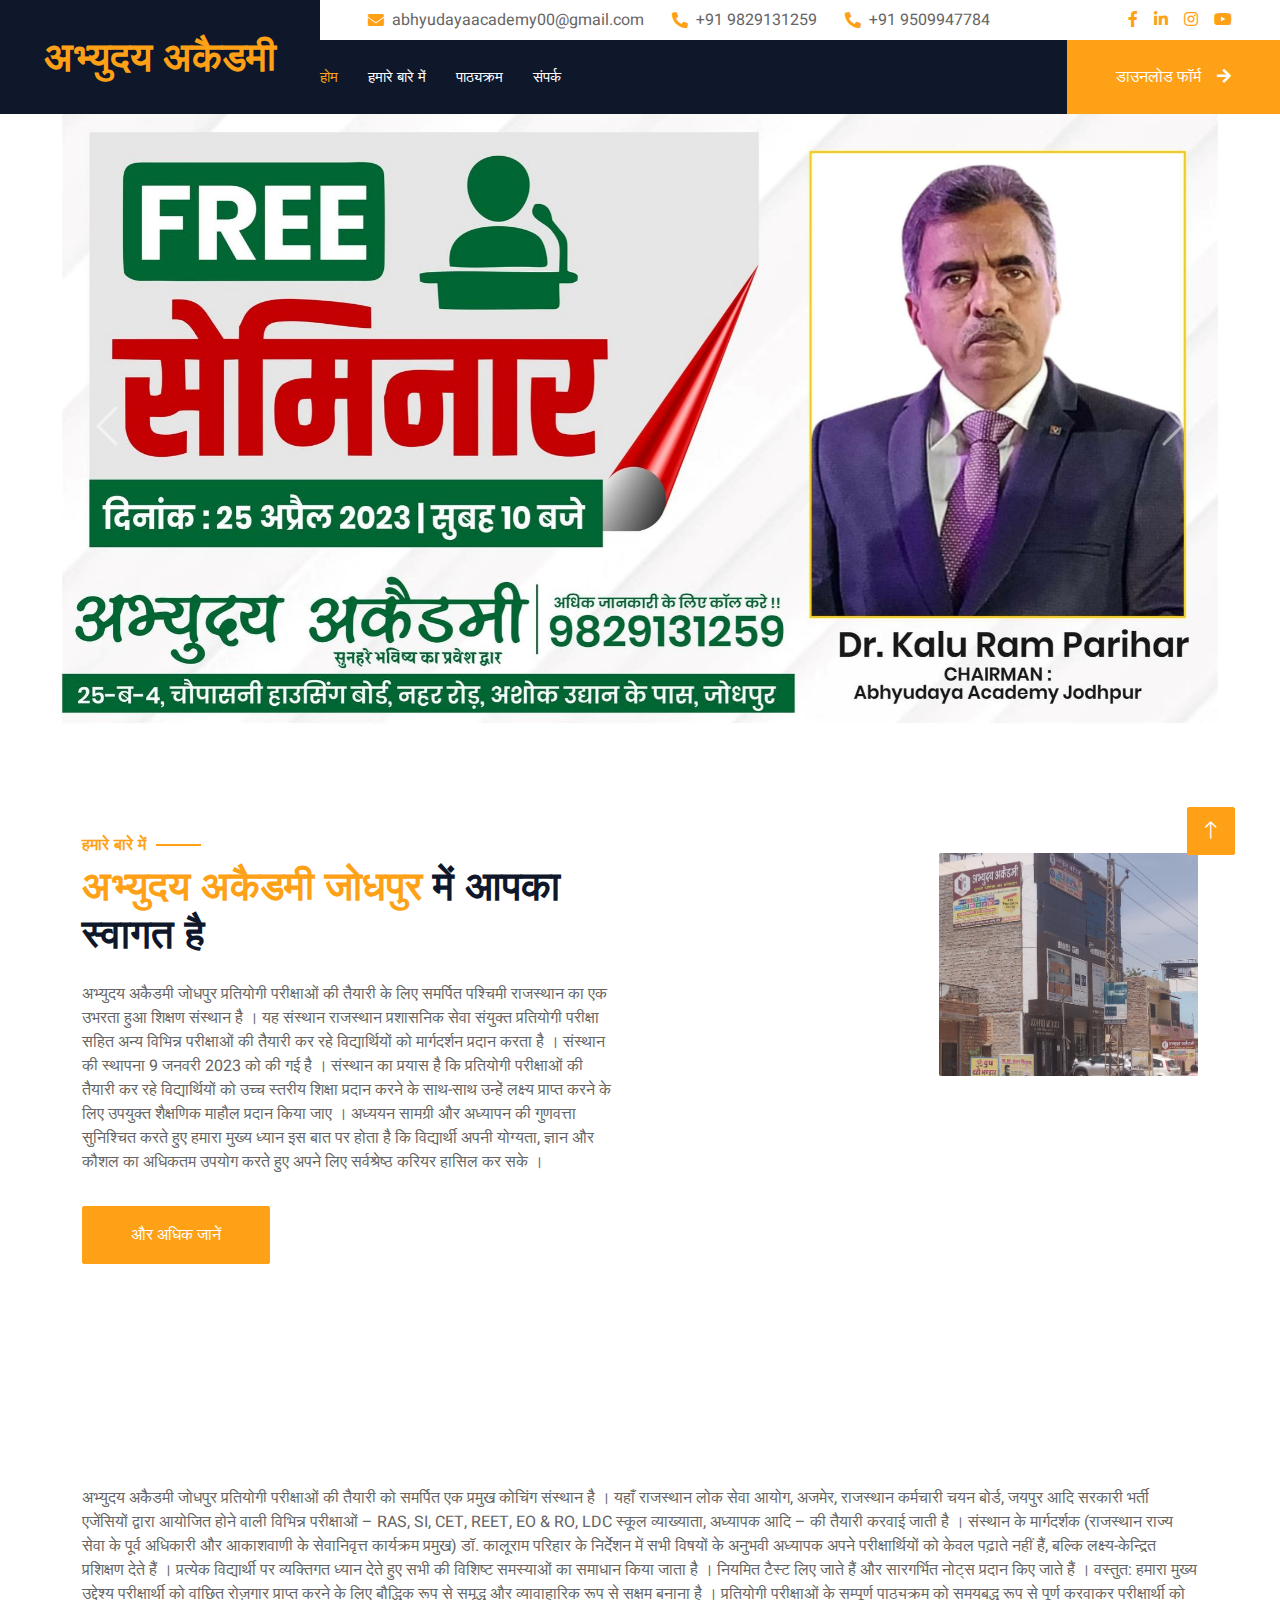
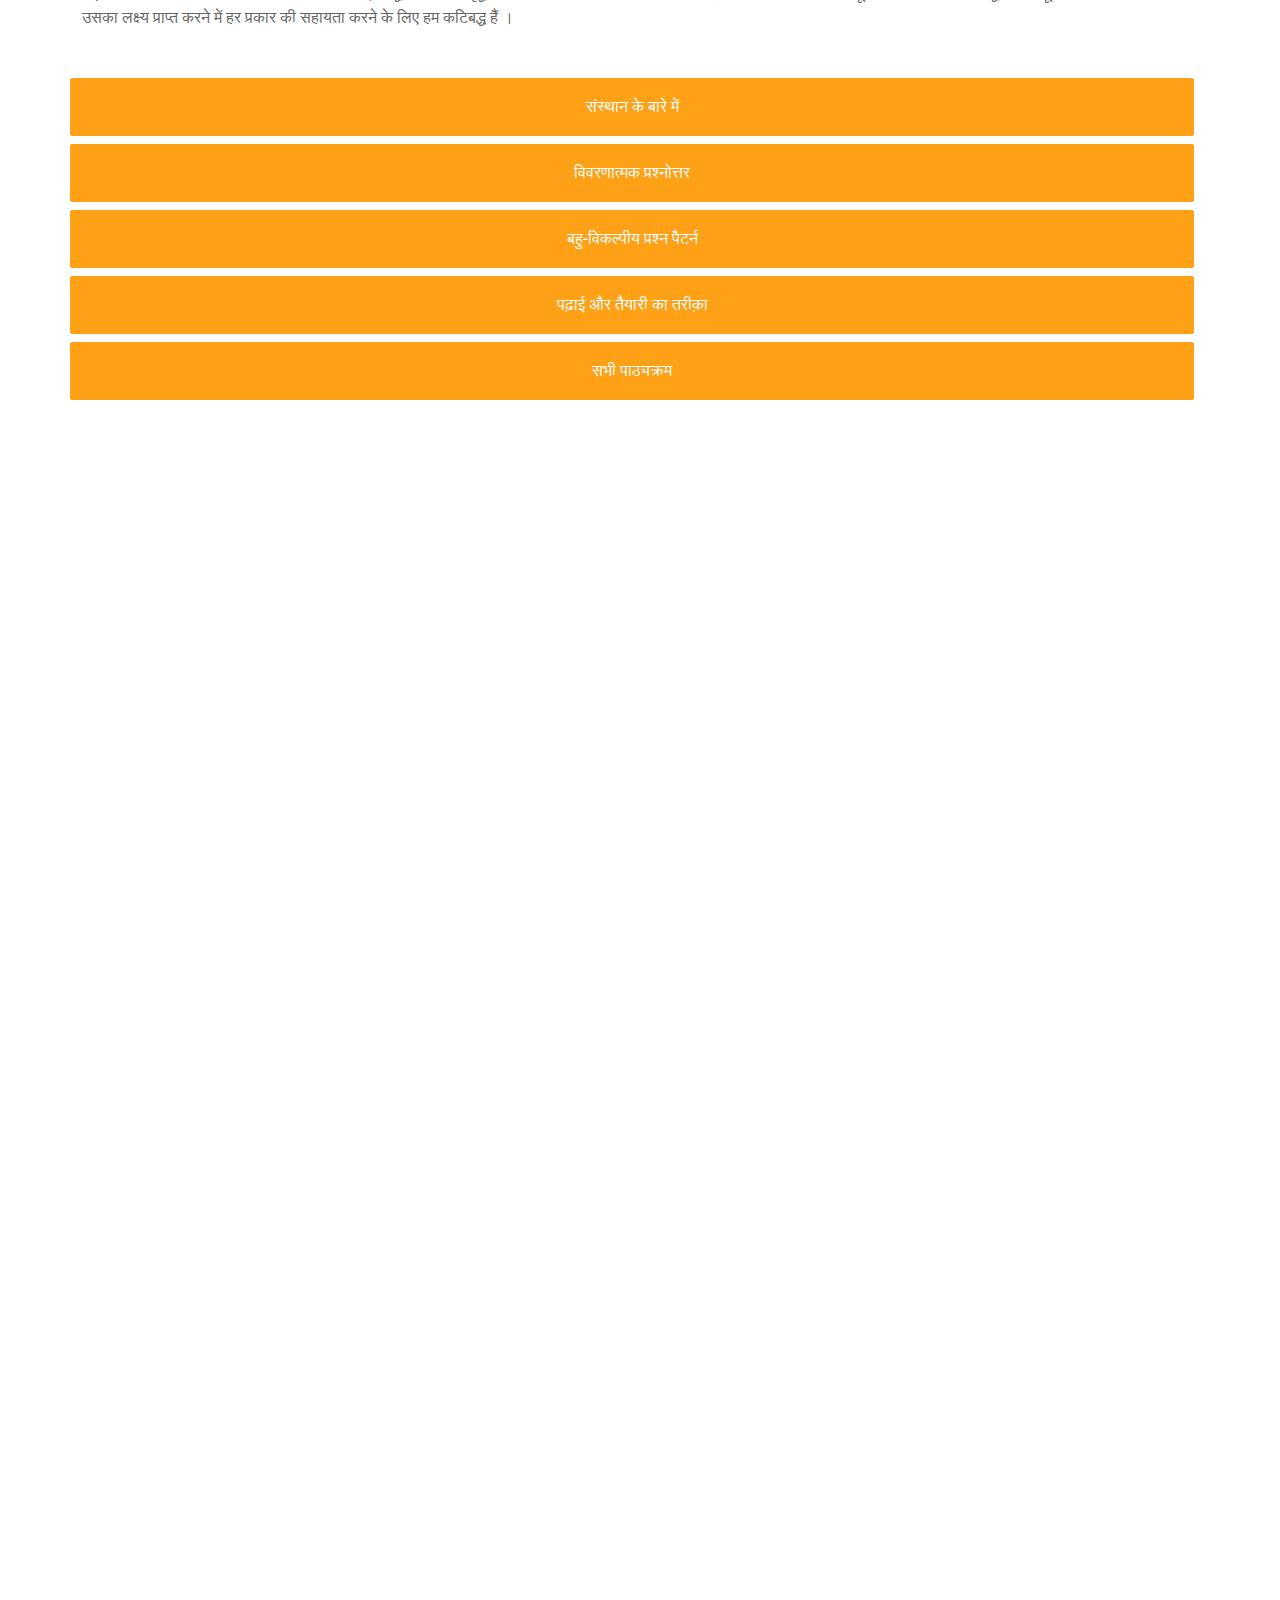
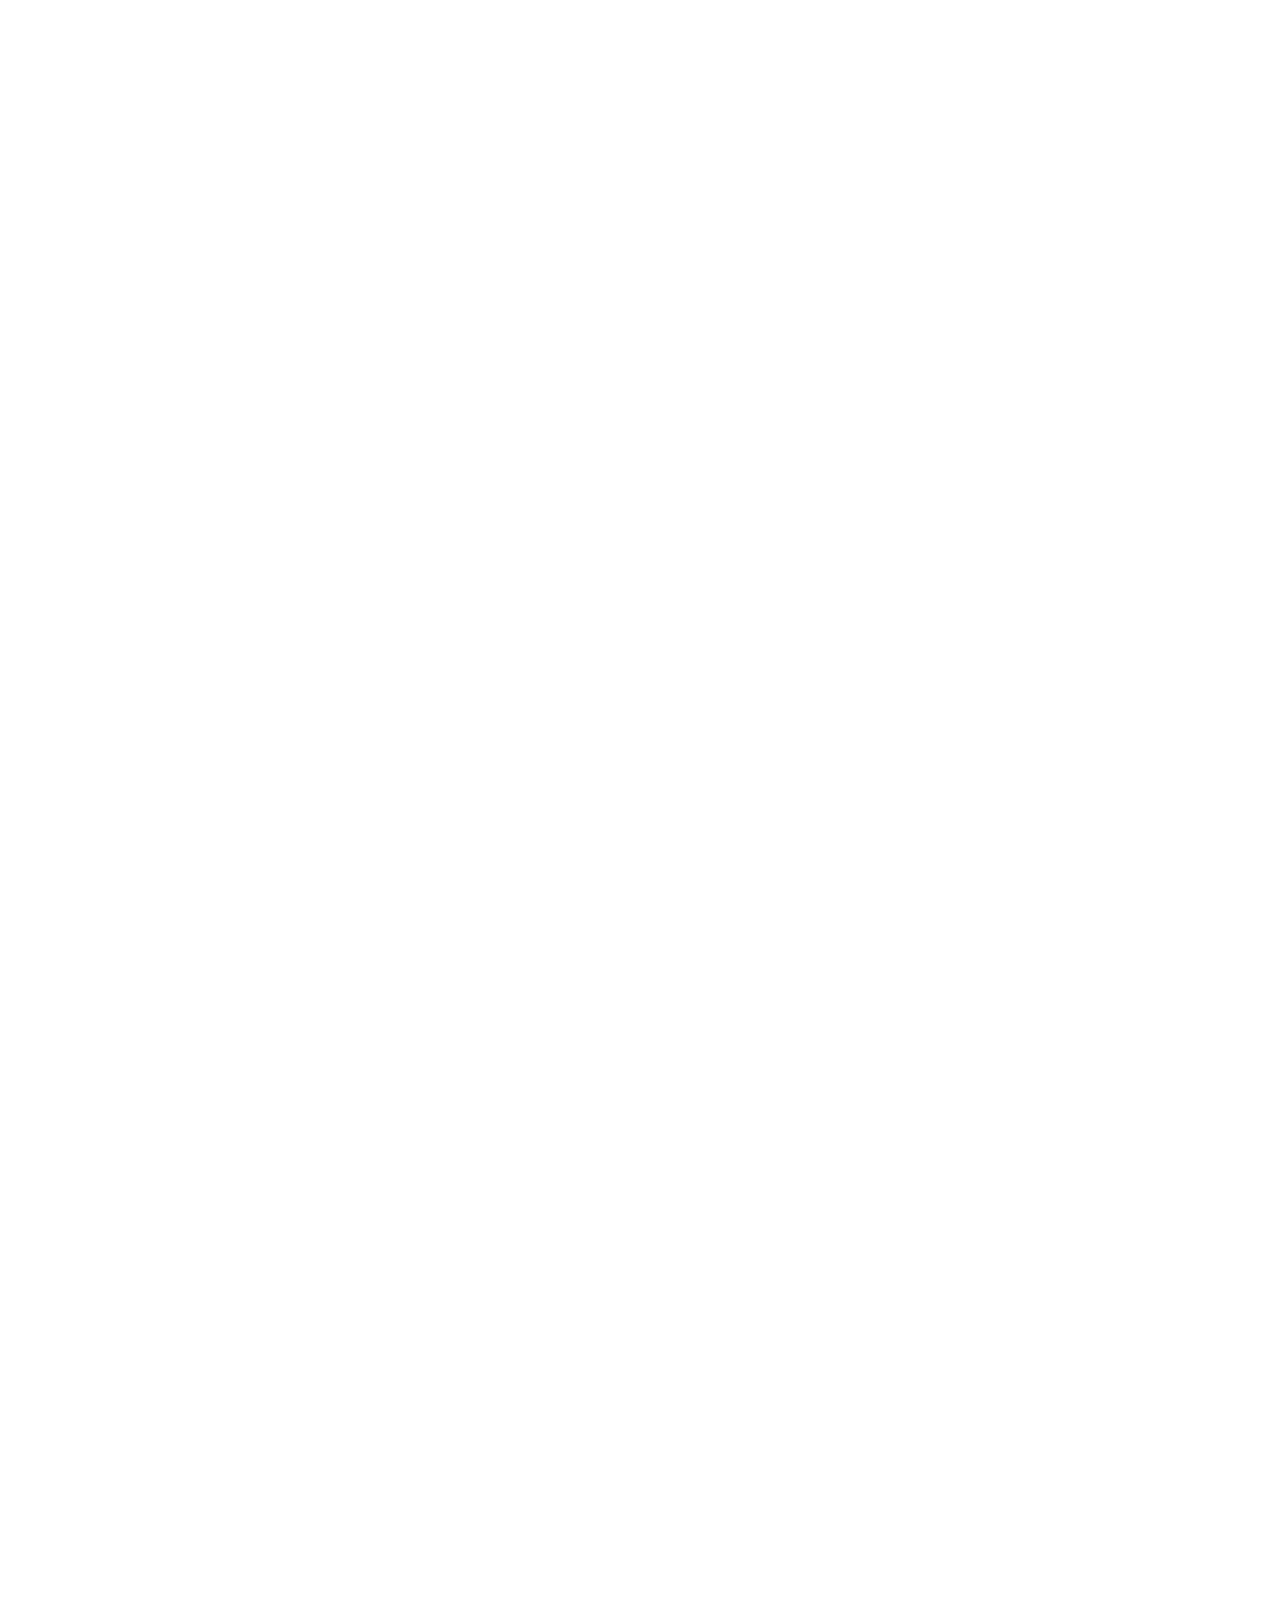
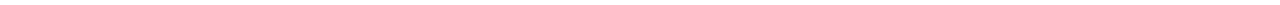
==== index.html @ 2201e3f6 "added carousel items" ====
<!DOCTYPE html>
<!-- 

.               @             @@@@@@@@@@.       @@@@        @@@@             @           @@@@       @@@@         x
.              @@@            @@@@@@@@@@@@.     @@@@        @@@@            @@@           @@@@     @@@@          x
.             @@@@@           @@@@    *@@@@     @@@@        @@@@           @@@@@           @@@@   @@@@           x
.            @@@@@@@          @@@@    .@@@      @@@@        @@@@          @@@@@@@           @@@@ @@@@            x
.           @@@@ @@@@         @@@@@@@@@@*       @@@@@@@@@@@@@@@@         @@@@ @@@@           @@@@@@@             x
.          @@@@   @@@@        @@@@@@@@@@.       @@@@@@@@@@@@@@@@        @@@@   @@@@           @@@@@              x
.         @@@@@@@@@@@@@       @@@@    *@@@.     @@@@        @@@@       @@@@@@@@@@@@@          @@@@               x
.        @@@@@@@@@@@@@@@      @@@@    .@@@@     @@@@        @@@@      @@@@@@@@@@@@@@@         @@@@               x
.       @@@@         @@@@     @@@@@@@@@@@@      @@@@        @@@@     @@@@         @@@@        @@@@               x
.      @@@@           @@@@    @@@@@@@@@@*       @@@@        @@@@    @@@@           @@@@       @@@@               x
.
.      Made by abhay bhatia 
.      -> www.abhaybhatia.me
 -->


<html lang="hi">

<head>
    <meta charset="utf-8">
    <title>Abhyudaya Academy</title>
    <meta content="width=device-width, initial-scale=1.0" name="viewport">
    <meta content="" name="keywords">
    <meta content="" name="description">

    <!-- Favicon -->
    <link href="img/icon.jpeg" rel="icon">

    <!-- Google Web Fonts -->
    <link rel="preconnect" href="https://fonts.googleapis.com">
    <link rel="preconnect" href="https://fonts.gstatic.com" crossorigin>
    <link href="https://fonts.googleapis.com/css2?family=Heebo:wght@400;500;600;700&family=Montserrat:wght@400;500;600;700&display=swap" rel="stylesheet">  

    <!-- Icon Font Stylesheet -->
    <link href="https://cdnjs.cloudflare.com/ajax/libs/font-awesome/5.10.0/css/all.min.css" rel="stylesheet">
    <link href="https://cdn.jsdelivr.net/npm/bootstrap-icons@1.4.1/font/bootstrap-icons.css" rel="stylesheet">

    <!-- Libraries Stylesheet -->
    <link href="lib/animate/animate.min.css" rel="stylesheet">
    <link href="lib/owlcarousel/assets/owl.carousel.min.css" rel="stylesheet">
    <link href="lib/tempusdominus/css/tempusdominus-bootstrap-4.min.css" rel="stylesheet" />

    <!-- Customized Bootstrap Stylesheet -->
    <link href="css/bootstrap.min.css" rel="stylesheet">

    <!-- Template Stylesheet -->
    <link href="css/style.css" rel="stylesheet">
    <style>
        .carousel-caption{
        width:100%;
        height:100%;
        left:0;
        right:0;
        bottom:0;
        background-color:rgba(0,0,0,0.2);
        }
    </style>

</head>

<body>
    <div class="container-xxl bg-white p-0">
        <!-- Spinner Start -->
        <div id="spinner" class="show bg-white position-fixed translate-middle w-100 vh-100 top-50 start-50 d-flex align-items-center justify-content-center">
            <div class="spinner-border text-primary" style="width: 3rem; height: 3rem;" role="status">
                <span class="sr-only">Loading...</span>
            </div>
        </div>
        <!-- Spinner End -->

        <!-- Header Start -->
        <div class="container-fluid bg-dark px-0">
            <div class="row gx-0">
                <div class="col-lg-3 bg-dark d-none d-lg-block">
                    <a href="index.html" class="navbar-brand w-100 h-100 m-0 p-0 d-flex align-items-center justify-content-center">
                        <h1 class="m-0 text-primary text-uppercase">अभ्युदय अकैडमी</h1>
                    </a>
                </div>
                <div class="col-lg-9">
                    <div class="row gx-0 bg-white d-none d-lg-flex">
                        <div class="col-lg-9 px-5 text-start">
                            <div class="h-100 d-inline-flex align-items-center py-2 me-4">
                                <i class="fa fa-envelope text-primary me-2"></i>
                                <p class="mb-0">abhyudayaacademy00@gmail.com</p>
                            </div>
                            <div class="h-100 d-inline-flex align-items-center py-2 me-4"">
                                <i class="fa fa-phone-alt text-primary me-2"></i>
                                <p class="mb-0">+91 9829131259</p>
                            </div>
                            <div class="h-100 d-inline-flex align-items-center py-2">
                                <i class="fa fa-phone-alt text-primary me-2"></i>
                                <p class="mb-0">+91 9509947784</p>
                            </div>
                        </div>
                        <div class="col-lg-3 px-5 text-end ">
                            <div class="d-inline-flex align-items-center py-2">
                                <a class="me-3" target="_blank" href="https://www.facebook.com/abhyudayaacademyjodhpur/"><i class="fab fa-facebook-f"></i></a>
                                <a class="me-3" target="_blank" href=""><i class="fab fa-linkedin-in"></i></a>
                                <a class="me-3" target="_blank" href="https://instagram.com/abhyudayaacademyjodhpur?igshid=YmMyMTA2M2Y="><i class="fab fa-instagram"></i></a>
                                <a class="" target="_blank" href="https://www.youtube.com/@AbhyudayaAcademyJodhpur/"><i class="fab fa-youtube"></i></a>
                            </div>
                        </div>
                    </div>
                    <nav class="navbar navbar-expand-lg bg-dark navbar-dark p-3 p-lg-0">
                        <a href="index.html" class="navbar-brand d-block d-lg-none">
                            <h1 class="m-0 text-primary text-uppercase">अभ्युदय अकैडमी</h1>
                        </a>
                        <button type="button" class="navbar-toggler" data-bs-toggle="collapse" data-bs-target="#navbarCollapse">
                            <span class="navbar-toggler-icon"></span>
                        </button>
                        <div class="collapse navbar-collapse justify-content-between" id="navbarCollapse">
                            <div class="navbar-nav mr-auto py-0">
                                <a href="index.html" class="nav-item nav-link active">होम</a>
                                <a href="about.html" class="nav-item nav-link">हमारे बारे में</a>
                                <a href="cource.html" class="nav-item nav-link">पाठ्यक्रम</a>
                                <a href="contact.html" class="nav-item nav-link">संपर्क</a>
                                <!-- <div class="nav-item dropdown">
                                    <a href="#cources" class="nav-link dropdown-toggle" data-bs-toggle="dropdown">बैच</a>
                                    <div class="dropdown-menu rounded-0 m-0">
                                        <a href="booking.html" class="dropdown-item">Booking</a>
                                        <a href="team.html" class="dropdown-item">अध्यापक</a>
                                        <a href="testimonial.html" class="dropdown-item">Testimonial</a>
                                    </div>
                                </div> -->
                            </div>
                            <a target="_blank" href="content/Abhyudaya Academy Admission Form and Rules.pdf" class="btn btn-primary rounded-0 py-4 px-md-5 d-none d-lg-block">डाउनलोड फॉर्म<i class="fa fa-arrow-right ms-3"></i></a>
                        </div>
                    </nav>
                </div>
            </div>
        </div>
        <!-- Header End -->


        <!-- Carousel Start -->
        <div class="container-fluid p-lg-5 pt-lg-0 0 p-0 ">
            <div id="header-carousel" class="carousel slide " data-bs-ride="carousel">
                <div class="carousel-inner">
                    <div class="carousel-item active">
                        <img class="w-100   d-block d-sm-none" src="img/seminar-34-black.jpg" alt="Image">
                        <img class="w-100   d-none d-sm-block" src="img/seminar_crop2.jpeg" alt="Image">
                        
                    </div>
                    <div class="carousel-item">
                        <img class="w-100   d-block d-sm-none" src="img/poster-34-black.jpg" alt="Image">
                        <img class="w-100   d-none d-sm-block" src="img/brochure.jpeg" alt="Image">
                        <div class="carousel-caption d-flex flex-column align-items-center justify-content-end ">
                            <div class="p-3 d-block d-sm-none" style="max-width: 900px;">
                                <a href="/about.html" class="btn btn-light py-md-2 px-md-3 animated slideInRight">हमारे बारे में</a>
                                <a href="/cource.html" class="btn btn-primary py-md-2 px-md-3 me-3 animated slideInLeft">हमारे पाठ्यक्रम देखें</a>
                            </div>
                        </div>
                    </div>
                    <div class="carousel-item ">
                        <img class="w-100" src="img/picture/DSC_0257.JPG" alt="Image">
                        <div class="carousel-caption d-flex flex-column align-items-center justify-content-end ">
                            <div class="p-3" style="max-width: 900px;">
                                <h6 class="section-title text-white text-uppercase mb-3 animated slideInDown">राजभाषा विभाग, गृह मंत्रालय, भारत सरकार</h6>
                                <h5 class=" text-white mb-4 animated slideInDown">इन्दिरा गांधी राजभाषा पुरस्कार – 2007- 08</h5>
                                <h6 class=" text-white mb-4 animated slideInDown ">
                                    डॉ. कालू राम परिहार माननीय राष्ट्रपति श्रीमती प्रतिभा पाटिल से हिंदी में मूल लेखन के लिए इंदिरा गांधी राष्ट्रीय पुरस्कार प्राप्त करते हुए । 14 सितंबर 2009, योजना भवन, नई दिल्ली</h6>
                                <a href="/about.html" class="btn btn-light py-md-2 px-md-3 animated slideInRight">हमारे बारे में</a>
                                <a href="/cource.html" class="btn btn-primary py-md-2 px-md-3 me-3 animated slideInLeft">हमारे पाठ्यक्रम देखें</a>
                            </div>
                        </div>
                    </div>
                    <div class="carousel-item">
                        <img class="w-100" src="img/picture/DSC_0167.JPG" alt="Image">
                        <div class="carousel-caption d-flex flex-column align-items-center justify-content-end ">
                            <div class="p-3" style="max-width: 700px;">
                                <h6 class="section-title text-white text-uppercase mb-3 animated slideInDown">राजभाषा विभाग, गृह मंत्रालय, भारत सरकार</h6>
                                <h5 class=" text-white mb-4 animated slideInDown">इन्दिरा गांधी राजभाषा पुरस्कार – 2010-11</h5>
                                <h6 class=" text-white mb-4 animated slideInDown ">डॉ. कालू राम परिहार माननीय राष्ट्रपति श्री प्रणब मुखर्जी से हिंदी में मूल लेखन के लिए इंदिरा गांधी राष्ट्रीय पुरस्कार प्राप्त करते हुए । 14 सितंबर 2012, योजना भवन, नई दिल्ली</h6>
                                <a href="/about.html" class="btn btn-light py-md-2 px-md-3 animated slideInRight">हमारे बारे में</a>
                                <a href="/cource.html" class="btn btn-primary py-md-2 px-md-3 me-3 animated slideInLeft">हमारे पाठ्यक्रम देखें</a>
                            </div>
                        </div>
                    </div>
                    <div class="carousel-item">
                        <img class="w-100" src="img/picture/DSCN1143.JPG" alt="Image">
                        <div class="carousel-caption d-flex flex-column align-items-center justify-content-end ">
                            <div class="p-3" style="max-width: 700px;">
                                <h6 class="section-title text-white text-uppercase mb-3 animated slideInDown">सूचना एवं प्रसारण मंत्रालय, भारत सरकार</h6>
                                <h5 class=" text-white mb-4 animated slideInDown">भारतेन्दु हरिश्चंद्र पुरस्कार – 2008</h5>
                                <h6 class=" text-white mb-4 animated slideInDown">डॉ कालू राम परिहार माननीय सूचना और प्रसारण मंत्री श्रीमती अंबिका सोनी से हिंदी में मूल लेखन (मीडिया) के लिए भारतेंदु हरिश्चंद्र पुरस्कार प्राप्त करते हुए । 29 मार्च 2010, शास्त्री भवन, नई दिल्ली </h6>
                                <a href="/about.html" class="btn btn-light py-md-2 px-md-3 animated slideInRight">हमारे बारे में</a>
                                <a href="/cource.html" class="btn btn-primary py-md-2 px-md-3 me-3 animated slideInLeft">हमारे पाठ्यक्रम देखें</a>
                            </div>
                        </div>
                    </div>

                </div>
                <button class="carousel-control-prev" type="button" data-bs-target="#header-carousel"
                    data-bs-slide="prev">
                    <span class="carousel-control-prev-icon" aria-hidden="true"></span>
                    <span class="visually-hidden">Previous</span>
                </button>
                <button class="carousel-control-next" type="button" data-bs-target="#header-carousel"
                    data-bs-slide="next">
                    <span class="carousel-control-next-icon" aria-hidden="true"></span>
                    <span class="visually-hidden">Next</span>
                </button>
            </div>
        </div>
        <!-- Carousel End -->


        <!-- Booking Start -->
        <!-- <div class="container-fluid booking pb-5 wow fadeIn" data-wow-delay="0.1s">
            <div class="container">
                <div class="bg-white shadow" style="padding: 35px;">
                    <div class="row g-2">
                        <div class="col-md-10">
                            <div class="row g-2">
                                <div class="col-md-3">
                                    <div class="date" id="date1" data-target-input="nearest">
                                        <input type="text" class="form-control datetimepicker-input"
                                            placeholder="Check in" data-target="#date1" data-toggle="datetimepicker" />
                                    </div>
                                </div>
                                <div class="col-md-3">
                                    <div class="date" id="date2" data-target-input="nearest">
                                        <input type="text" class="form-control datetimepicker-input" placeholder="Check out" data-target="#date2" data-toggle="datetimepicker"/>
                                    </div>
                                </div>
                                <div class="col-md-3">
                                    <select class="form-select">
                                        <option selected>Adult</option>
                                        <option value="1">Adult 1</option>
                                        <option value="2">Adult 2</option>
                                        <option value="3">Adult 3</option>
                                    </select>
                                </div>
                                <div class="col-md-3">
                                    <select class="form-select">
                                        <option selected>Child</option>
                                        <option value="1">Child 1</option>
                                        <option value="2">Child 2</option>
                                        <option value="3">Child 3</option>
                                    </select>
                                </div>
                            </div>
                        </div>
                        <div class="col-md-2">
                            <button class="btn btn-primary w-100">Submit</button>
                        </div>
                    </div>
                </div>
            </div>
        </div> -->
        <!-- Booking End -->


        <!-- About Start -->
        <div class="container-xxl py-5" id="about">
            <div class="container">
                <div class="row g-5 align-items-center">
                    <div class="col-lg-6">
                        <h6 class="section-title text-start text-primary text-uppercase">हमारे बारे में</h6>
                        <h1 class="mb-4"><span class="text-primary text-uppercase">अभ्युदय अकैडमी जोधपुर </span> में आपका स्वागत है</h1>
                        <p class="mb-4">अभ्युदय अकैडमी जोधपुर प्रतियोगी परीक्षाओं की तैयारी के लिए समर्पित पश्चिमी राजस्थान का एक उभरता हुआ शिक्षण संस्थान है । 
                            यह संस्थान राजस्थान प्रशासनिक सेवा संयुक्त प्रतियोगी परीक्षा सहित अन्य विभिन्न परीक्षाओं की तैयारी कर रहे विद्यार्थियों को मार्गदर्शन प्रदान करता है । 
                            संस्थान की स्थापना 9 जनवरी 2023 को की गई है । 
                            संस्थान का प्रयास है कि प्रतियोगी परीक्षाओं की तैयारी कर रहे विद्यार्थियों  को उच्च स्तरीय शिक्षा प्रदान करने के साथ-साथ उन्हें लक्ष्य प्राप्त करने के लिए उपयुक्त शैक्षणिक माहौल प्रदान किया जाए ।  
                            अध्ययन सामग्री और अध्यापन की गुणवत्ता सुनिश्चित करते हुए हमारा मुख्य ध्यान इस बात पर होता है कि विद्यार्थी अपनी योग्यता, 
                            ज्ञान और कौशल का अधिकतम उपयोग करते हुए अपने लिए सर्वश्रेष्ठ करियर हासिल कर सके । </p>

                        <!-- <div class="row g-3 pb-4">
                            <div class="col-sm-4 wow fadeIn" data-wow-delay="0.1s">
                                <div class="border rounded p-1">
                                    <div class="border rounded text-center p-4">
                                        <i class="fa fa-hotel fa-2x text-primary mb-2"></i>
                                        <h2 class="mb-1" data-toggle="counter-up">4</h2>
                                        <p class="mb-0">शाखाएं</p>
                                    </div>
                                </div>
                            </div>
                            <div class="col-sm-4 wow fadeIn" data-wow-delay="0.3s">
                                <div class="border rounded p-1">
                                    <div class="border rounded text-center p-4">
                                        <i class="fa fa-users-cog fa-2x text-primary mb-2"></i>
                                        <h2 class="mb-1" data-toggle="counter-up">10</h2>
                                        <p class="mb-0">कर्मचारी</p>
                                    </div>
                                </div>
                            </div>
                            <div class="col-sm-4 wow fadeIn" data-wow-delay="0.5s">
                                <div class="border rounded p-1">
                                    <div class="border rounded text-center p-4">
                                        <i class="fa fa-users fa-2x text-primary mb-2"></i>
                                        <h2 class="mb-1" data-toggle="counter-up">500</h2>
                                        <p class="mb-0">छात्र</p>
                                    </div>
                                </div>
                            </div>
                        </div> -->


                        <a class="btn btn-primary py-3 px-5 mt-2" href="/about.html">और अधिक जानें</a>
                    </div>
                    <div class="col-lg-6">
                        <div class="row g-3">
                            <div class="col-6 text-end">
                                <a href="/award.html"><img class="img-fluid rounded w-100 wow zoomIn" data-wow-delay="0.1s" src="img/award-2.jpg" style="margin-top: 25%;"></a>
                            </div>
                            <div class="col-6 text-start">
                                <a href="/award.html"><img class="img-fluid rounded h-100 wow zoomIn" data-wow-delay="0.3s" src="img/outside2.jpg"></a>
                            </div>
                            <div class="col-6 text-end">
                                <a href="/award.html"><img class="img-fluid rounded  wow zoomIn" data-wow-delay="0.5s" src="img/award-1.jpg"></a>
                            </div>
                            <div class="col-6 text-start">
                                <a href="/award.html"> <img class="img-fluid rounded w-80 wow zoomIn" data-wow-delay="0.7s" src="img/outside3.jpg"></a>
                            </div>
                        </div>
                    </div>
                </div>
            </div>
        </div>
        <!-- About End -->


        <!-- cources Start -->
        <div class="container-xxl py-5" id="cources">
            <div class="container">
                <div class="text-center wow fadeInUp" data-wow-delay="0.1s">
                    <h6 class="section-title text-center text-primary text-uppercase">पाठ्यक्रम </h6>
                    <h1 class="mb-5">हमारे <span class="text-primary text-uppercase"> पाठ्यक्रम </span> देखें</h1>
                </div>

                <div class="row g-4  mb-4" >

                        <p class="mb-4 text-justify">अभ्युदय अकैडमी जोधपुर प्रतियोगी परीक्षाओं की तैयारी को समर्पित एक प्रमुख कोचिंग संस्थान है । यहाँ राजस्थान लोक सेवा आयोग, अजमेर, राजस्थान कर्मचारी चयन बोर्ड, जयपुर आदि सरकारी भर्ती एजेंसियों द्वारा आयोजित होने वाली विभिन्न  परीक्षाओं – RAS, SI, CET, REET, EO & RO, LDC स्कूल व्याख्याता, अध्यापक आदि – की तैयारी करवाई जाती है । संस्थान के मार्गदर्शक (राजस्थान राज्य सेवा के पूर्व अधिकारी और आकाशवाणी के सेवानिवृत्त कार्यक्रम प्रमुख) डॉ. कालूराम परिहार के निर्देशन में सभी विषयों के अनुभवी अध्यापक अपने परीक्षार्थियों को केवल पढ़ाते नहीं हैं, बल्कि लक्ष्य-केन्द्रित प्रशिक्षण देते हैं । प्रत्येक विद्यार्थी पर व्यक्तिगत ध्यान देते हुए सभी की विशिष्ट समस्याओं का समाधान किया जाता है । नियमित टैस्ट लिए जाते हैं और सारगर्भित नोट्स प्रदान किए जाते हैं । 
                            वस्तुत: हमारा मुख्य उद्देश्य परीक्षार्थी को वांछित रोज़गार प्राप्त करने के लिए बौद्धिक रूप से समृद्ध और व्यावाहारिक रूप से सक्षम बनाना है । प्रतियोगी परीक्षाओं के सम्पूर्ण पाठ्यक्रम को समयबद्ध रूप से पूर्ण करवाकर परीक्षार्थी को उसका लक्ष्य प्राप्त करने में हर प्रकार की सहायता करने के लिए हम कटिबद्ध हैं ।  
                        </p>
                        <div class="row g-3">
                            <a class="btn btn-primary py-3 px-5 mt-2" href="/cource.html#about">संस्थान के बारे में</a>
                            <a class="btn btn-primary py-3 px-5 mt-2" href="/cource.html#qa">विवरणात्मक प्रश्नोत्तर </a>
                            <a class="btn btn-primary py-3 px-5 mt-2" href="/cource.html#mcq-pattern">बहु-विकल्पीय प्रश्न पैटर्न</a>
                            <a class="btn btn-primary py-3 px-5 mt-2" href="/cource.html#medium">पढ़ाई और तैयारी का तरीक़ा</a>
                            <a class="btn btn-primary py-3 px-5 mt-2" href="/cource.html#cource-list">सभी पाठ्यक्रम</a>
                        </div>
                </div>
                <div class="row g-4">

                    <!-- 1.	आर.ए.एस. फ़ाउंडेशन  -->
                    <div class="col-lg-4 col-md-6 wow fadeInUp" data-wow-delay="0.1s">
                        <div class="room-item shadow rounded overflow-hidden">
                            <div class="position-relative">
                                <img class="img-fluid" src="" alt="">
                                <!-- <small class="position-absolute start-0 top-100 translate-middle-y bg-primary text-white rounded py-1 px-3 ms-4">अभी बुक करें Comming Soon</small> -->
                            </div>
                            <div class="p-4 mt-2">
                                <div class="d-flex justify-content-between mb-3">
                                    <h5 class="mb-0">1.	आर.ए.एस. फ़ाउंडेशन </h5>
                                    <!-- <div class="ps-2">
                                        <small class="fa fa-star text-primary"></small>
                                        <small class="fa fa-star text-primary"></small>
                                        <small class="fa fa-star text-primary"></small>
                                        <small class="fa fa-star text-primary"></small>
                                        <small class="fa fa-star text-primary"></small>
                                    </div> -->
                                </div>
                                <div class="d-flex mb-2">

                                    <small class="border-end me-2 pe-3"><i class="fa fa-clock text-primary me-2"></i>4 कालांश/दिन</small>
                                    <small class="border-end me-2 pe-3"><i class="fa  fa-book text-primary me-2"></i>notes <i class="fa  fa-check text-primary me-2"></i> </small>
                                    <small><i class="fa fa-graduation-cap text-primary me-2"></i>12 महीने </small>
                                </div>
                                <!-- <p class="text-body mb-3">Erat ipsum justo amet duo et elitr dolor, est duo duo eos lorem sed diam stet diam sed stet lorem.</p> -->
                                <div class="d-flex justify-content-between">
                                    <a class="btn btn-sm btn-primary btn-custom rounded py-2 px-4 " href="https://forms.gle/7Rdcqh4r9zjj9YgJA"  target="_blank" > <small>विवरण के लिए</small> </a>
                                    <a class="btn btn-sm border border-primary disabled  rounded py-2 px-2 "   href=""><small> बुक करें <span class="badge badge-secondary text-primary">Coming Soon</span> </small></a>
                                    
                                </div>
                            </div>
                        </div>
                    </div>

                    <!-- 2.	आर.ए.एस. प्रिलिम्स:                                         -->
                    <div class="col-lg-4 col-md-6 wow fadeInUp" data-wow-delay="0.3s">
                        <div class="room-item shadow rounded overflow-hidden">
                            <div class="position-relative">
                                <img class="img-fluid" src="" alt="">
                                
                            </div>
                            <div class="p-4 mt-2">
                                <div class="d-flex justify-content-between mb-3">
                                    <h5 class="mb-0">2.	आर.ए.एस. प्रिलिम्स </h5>
                                     
                                </div>
                                <div class="d-flex mb-3">
                                    <small class="border-end me-2 pe-3"><i class="fa fa-clock text-primary me-2"></i>3 कालांश/दिन</small>
                                    <small class="border-end me-2 pe-3"><i class="fa  fa-book text-primary me-2"></i>notes <i class="fa  fa-check text-primary me-2"></i></small>
                                    <small><i class="fa fa-graduation-cap text-primary me-2"></i>3 महीने</small>
                                </div>
                                <!-- <p class="text-body mb-3">Erat ipsum justo amet duo et elitr dolor, est duo duo eos lorem sed diam stet diam sed stet lorem.</p> -->
                                <div class="d-flex justify-content-between">
                                    <a class="btn btn-sm btn-primary btn-custom rounded py-2 px-4" href="https://forms.gle/7Rdcqh4r9zjj9YgJA"  target="_blank" > <small>विवरण के लिए</small> </a>
                                    <a class="btn btn-sm border border-primary disabled  rounded py-2 px-2" href=""><small> बुक करें <span class="badge badge-secondary text-primary">Coming Soon</span> </small></a>
                                    
                                </div>
                            </div>
                        </div>
                    </div>

                    <!-- 3.	आर.ए.एस. मेन्स  -->
                    <div class="col-lg-4 col-md-6 wow fadeInUp" data-wow-delay="0.6s">
                        <div class="room-item shadow rounded overflow-hidden">
                            <div class="position-relative">
                                <img class="img-fluid" src="" alt="">
                                
                            </div>
                            <div class="p-4 mt-2">
                                <div class="d-flex justify-content-between mb-3">
                                    <h5 class="mb-0">3.	आर.ए.एस. मेन्स </h5>
                                     
                                </div>
                                <div class="d-flex mb-3">
                                    <small class="border-end me-2 pe-3"><i class="fa fa-clock text-primary me-2"></i>4 कालांश/दिन</small>
                                    <small class="border-end me-2 pe-3"><i class="fa  fa-book text-primary me-2"></i>notes <i class="fa  fa-check text-primary me-2"></i></small>
                                    <small><i class="fa fa-graduation-cap text-primary me-2"></i>6 महीने</small>
                                </div>
                                <!-- <p class="text-body mb-3">Erat ipsum justo amet duo et elitr dolor, est duo duo eos lorem sed diam stet diam sed stet lorem.</p> -->
                                <div class="d-flex justify-content-between">
                                    <a class="btn btn-sm btn-primary btn-custom rounded py-2 px-4" href="https://forms.gle/7Rdcqh4r9zjj9YgJA"  target="_blank" > <small>विवरण के लिए</small> </a>
                                    <a class="btn btn-sm border border-primary disabled  rounded py-2 px-2" href=""><small> बुक करें <span class="badge badge-secondary text-primary">Coming Soon</span> </small></a>
                                    
                                </div>
                            </div>
                        </div>
                    </div>

                    <!-- 4.	आर.ए.एस. मेन्स (क्रैश कोर्स): -->
                    <div class="col-lg-4 col-md-6 wow fadeInUp" data-wow-delay="0.1s">
                        <div class="room-item shadow rounded overflow-hidden">
                            <div class="position-relative">
                                <img class="img-fluid" src="" alt="">
                                

                            </div>
                            <div class="p-4 mt-2">
                                <div class="d-flex justify-content-between mb-3">
                                    <h5 class="mb-0">4.	आर.ए.एस. मेन्स (क्रैश कोर्स)</h5>
                                     
                                </div>
                                <div class="d-flex mb-3">
                                    <small class="border-end me-2 pe-3"><i class="fa fa-clock text-primary me-2"></i>4 कालांश/दिन</small>
                                    <small class="border-end me-2 pe-3"><i class="fa  fa-book text-primary me-2"></i>notes <i class="fa  fa-check text-primary me-2"></i></small>
                                    <small><i class="fa fa-graduation-cap text-primary me-2"></i>2 महीने</small>
                                </div>
                                <!-- <p class="text-body mb-3">Erat ipsum justo amet duo et elitr dolor, est duo duo eos lorem sed diam stet diam sed stet lorem.</p> -->
                                <div class="d-flex justify-content-between">
                                    <a class="btn btn-sm btn-primary btn-custom rounded py-2 px-4" href="https://forms.gle/7Rdcqh4r9zjj9YgJA"  target="_blank" > <small>विवरण के लिए</small> </a>
                                    <a class="btn btn-sm border border-primary disabled  rounded py-2 px-2" href=""><small> बुक करें <span class="badge badge-secondary text-primary">Coming Soon</span> </small></a>
                                    
                                </div>
                            </div>
                        </div>
                    </div>

                    <!-- 5.	आर.ए.एस. साक्षात्कार  -->
                    <div class="col-lg-4 col-md-6 wow fadeInUp" data-wow-delay="0.3s">
                        <div class="room-item shadow rounded overflow-hidden">
                            <div class="position-relative">
                                <img class="img-fluid" src="" alt="">
                                

                            </div>
                            <div class="p-4 mt-2">
                                <div class="d-flex justify-content-between mb-3">
                                    <h5 class="mb-0">5.	आर.ए.एस. साक्षात्कार</h5>
                                     
                                </div>
                                <div class="d-flex mb-3">
                                    <small class="border-end me-2 pe-3"><i class="fa fa-clock text-primary me-2"></i>1 कालांश/दिन</small>
                                    <small class="border-end me-2 pe-3"><i class="fa  fa-book text-primary me-2"></i>notes <i class="fa  fa-check text-primary me-2"></i></small>
                                    <small><i class="fa fa-graduation-cap text-primary me-2"></i>15 दिन</small>
                                </div>
                                <!-- <p class="text-body mb-3">Erat ipsum justo amet duo et elitr dolor, est duo duo eos lorem sed diam stet diam sed stet lorem.</p> -->
                                <div class="d-flex justify-content-between">
                                    <a class="btn btn-sm btn-primary btn-custom rounded py-2 px-4" href="https://forms.gle/7Rdcqh4r9zjj9YgJA"  target="_blank" > <small>विवरण के लिए</small> </a>
                                    <a class="btn btn-sm border border-primary disabled  rounded py-2 px-2" href=""><small> बुक करें <span class="badge badge-secondary text-primary">Coming Soon</span> </small></a>
                                    
                                </div>
                            </div>
                        </div>
                    </div>


                    <!-- 6.	उप निरीक्षक पुलिस (लिखित परीक्षा)  -->
                    <div class="col-lg-4 col-md-6 wow fadeInUp" data-wow-delay="0.6s">
                        <div class="room-item shadow rounded overflow-hidden">
                            <div class="position-relative">
                                <img class="img-fluid" src="" alt="">
                                
                            </div>
                            <div class="p-4 mt-2">
                                <div class="d-flex justify-content-between mb-3">
                                    <h5 class="mb-0">6.	उप निरीक्षक पुलिस (लिखित परीक्षा)</h5>
                                     
                                </div>
                                <div class="d-flex mb-3">
                                    <small class="border-end me-2 pe-3"><i class="fa fa-clock text-primary me-2"></i>3 कालांश/दिन</small>
                                    <small class="border-end me-2 pe-3"><i class="fa  fa-book text-primary me-2"></i>notes <i class="fa  fa-check text-primary me-2"></i></small>
                                    <small><i class="fa fa-graduation-cap text-primary me-2"></i>3 महीने</small>
                                </div>
                                <!-- <p class="text-body mb-3">Erat ipsum justo amet duo et elitr dolor, est duo duo eos lorem sed diam stet diam sed stet lorem.</p> -->
                                <div class="d-flex justify-content-between">
                                    <a class="btn btn-sm btn-primary btn-custom rounded py-2 px-4" href="https://forms.gle/7Rdcqh4r9zjj9YgJA"  target="_blank" > <small>विवरण के लिए</small> </a>
                                    <a class="btn btn-sm border border-primary disabled  rounded py-2 px-2" href=""><small> बुक करें <span class="badge badge-secondary text-primary">Coming Soon</span> </small></a>
                                    
                                </div>
                            </div>
                        </div>
                    </div>

                    <!-- 7.	सहायक प्रोफ़ेसर, हिन्दी-कॉलेज शिक्षा  -->
                    <div class="col-lg-4 col-md-6 wow fadeInUp" data-wow-delay="0.1s">
                        <div class="room-item shadow rounded overflow-hidden">
                            <div class="position-relative">
                                <img class="img-fluid" src="" alt="">
                                
                            </div>
                            <div class="p-4 mt-2">
                                <div class="d-flex justify-content-between mb-3">
                                    <h5 class="mb-0">7.	सहायक प्रोफ़ेसर, हिन्दी-कॉलेज शिक्षा </h5>
                                     
                                </div>
                                <div class="d-flex mb-3">
                                    <small class="border-end me-2 pe-3"><i class="fa fa-clock text-primary me-2"></i>2 कालांश/दिन</small>
                                    <small class="border-end me-2 pe-3"><i class="fa  fa-book text-primary me-2"></i>notes <i class="fa  fa-check text-primary me-2"></i></small>
                                    <small><i class="fa fa-graduation-cap text-primary me-2"></i>3 महीने</small>
                                </div>
                                <!-- <p class="text-body mb-3">Erat ipsum justo amet duo et elitr dolor, est duo duo eos lorem sed diam stet diam sed stet lorem.</p> -->
                                <div class="d-flex justify-content-between">
                                    <a class="btn btn-sm btn-primary btn-custom rounded py-2 px-4" href="https://forms.gle/7Rdcqh4r9zjj9YgJA"  target="_blank" > <small>विवरण के लिए</small> </a>
                                    <a class="btn btn-sm border border-primary disabled  rounded py-2 px-2" href=""><small> बुक करें <span class="badge badge-secondary text-primary">Coming Soon</span> </small></a>
                                    
                                </div>
                            </div>
                        </div>
                    </div>

                    <!-- 8.	स्कूल लैक्चरर : सभी प्रश्नपत्र -->
                    <div class="col-lg-4 col-md-6 wow fadeInUp" data-wow-delay="0.3s">
                        <div class="room-item shadow rounded overflow-hidden">
                            <div class="position-relative">
                                <img class="img-fluid" src="" alt="">
                                
                            </div>
                            <div class="p-4 mt-2">
                                <div class="d-flex justify-content-between mb-3">
                                    <h5 class="mb-0">8.	स्कूल लैक्चरर : सभी प्रश्नपत्र</h5>
                                     
                                </div>
                                <div class="d-flex mb-3">
                                    <small class="border-end me-2 pe-3"><i class="fa fa-clock text-primary me-2"></i>3 कालांश/दिन</small>
                                    <small class="border-end me-2 pe-3"><i class="fa  fa-book text-primary me-2"></i>notes <i class="fa  fa-check text-primary me-2"></i></small>
                                    <small><i class="fa fa-graduation-cap text-primary me-2"></i>3 महीने</small>

                                </div>
                                <!-- <p class="text-body mb-3">Erat ipsum justo amet duo et elitr dolor, est duo duo eos lorem sed diam stet diam sed stet lorem.</p> -->
                                <div class="d-flex justify-content-between">
                                    <a class="btn btn-sm btn-primary btn-custom rounded py-2 px-4" href="https://forms.gle/7Rdcqh4r9zjj9YgJA"  target="_blank" > <small>विवरण के लिए</small> </a>
                                    <a class="btn btn-sm border border-primary disabled  rounded py-2 px-2" href=""><small> बुक करें <span class="badge badge-secondary text-primary">Coming Soon</span> </small></a>
                                    
                                </div>
                            </div>
                        </div>
                    </div>

                    <!-- 9.	स्कूल लैक्चरर - हिन्दी साहित्य : -->
                    <div class="col-lg-4 col-md-6 wow fadeInUp" data-wow-delay="0.6s">
                        <div class="room-item shadow rounded overflow-hidden">
                            <div class="position-relative">
                                <img class="img-fluid" src="" alt="">
                                

                            </div>
                            <div class="p-4 mt-2">
                                <div class="d-flex justify-content-between mb-3">
                                    <h5 class="mb-0">9.	स्कूल लैक्चरर - हिन्दी साहित्य</h5>
                                     
                                </div>
                                <div class="d-flex mb-3">
                                    <small class="border-end me-2 pe-3"><i class="fa fa-clock text-primary me-2"></i>1 कालांश/दिन</small>
                                    <small class="border-end me-2 pe-3"><i class="fa  fa-book text-primary me-2"></i>notes <i class="fa  fa-check text-primary me-2"></i></small>
                                    <small><i class="fa fa-graduation-cap text-primary me-2"></i>3 महीने</small>
                                </div>
                                <!-- <p class="text-body mb-3">Erat ipsum justo amet duo et elitr dolor, est duo duo eos lorem sed diam stet diam sed stet lorem.</p> -->
                                <div class="d-flex justify-content-between">
                                    <a class="btn btn-sm btn-primary btn-custom rounded py-2 px-4" href="https://forms.gle/7Rdcqh4r9zjj9YgJA"  target="_blank" > <small>विवरण के लिए</small> </a>
                                    <a class="btn btn-sm border border-primary disabled  rounded py-2 px-2" href=""><small> बुक करें <span class="badge badge-secondary text-primary">Coming Soon</span> </small></a>
                                    
                                </div>
                            </div>
                        </div>
                    </div>

                    <!-- 10.	आर.जे.एस. – सामान्य हिन्दी या सामान्य अंग्रेज़ी -->
                    <div class="col-lg-4 col-md-6 wow fadeInUp" data-wow-delay="0.1s">
                        <div class="room-item shadow rounded overflow-hidden">
                            <div class="position-relative">
                                <img class="img-fluid" src="" alt="">
                                

                            </div>
                            <div class="p-4 mt-2">
                                <div class="d-flex justify-content-between mb-3">
                                    <h5 class="mb-0">10. आर.जे.एस. - सामान्य हिन्दी या सामान्य अंग्रेज़ी</h5>
                                     
                                </div>
                                <div class="d-flex mb-3">
                                    <small class="border-end me-2 pe-3"><i class="fa fa-clock text-primary me-2"></i>1 कालांश/दिन</small>
                                    <small class="border-end me-2 pe-3"><i class="fa  fa-book text-primary me-2"></i>notes <i class="fa  fa-check text-primary me-2"></i></small>
                                    <small><i class="fa fa-graduation-cap text-primary me-2"></i>1 माह</small>

                                </div>
                                <!-- <p class="text-body mb-3">Erat ipsum justo amet duo et elitr dolor, est duo duo eos lorem sed diam stet diam sed stet lorem.</p> -->
                                <div class="d-flex justify-content-between">
                                    <a class="btn btn-sm btn-primary btn-custom rounded py-2 px-4" href="https://forms.gle/7Rdcqh4r9zjj9YgJA"  target="_blank" > <small>विवरण के लिए</small> </a>
                                    <a class="btn btn-sm border border-primary disabled  rounded py-2 px-2" href=""><small> बुक करें <span class="badge badge-secondary text-primary">Coming Soon</span> </small></a>
                                    
                                </div>
                            </div>
                        </div>
                    </div>

                    <!-- 11.	RO & EO नगर पालिका सेवा -->
                    <div class="col-lg-4 col-md-6 wow fadeInUp" data-wow-delay="0.3s">
                        <div class="room-item shadow rounded overflow-hidden">
                            <div class="position-relative">
                                <img class="img-fluid" src="" alt="">
                                

                            </div>
                            <div class="p-4 mt-2">
                                <div class="d-flex justify-content-between mb-3">
                                    <h5 class="mb-0">11. RO & EO नगर पालिका सेवा</h5>
                                     
                                </div>
                                <div class="d-flex mb-3">
                                    <small class="border-end me-2 pe-3"><i class="fa fa-clock text-primary me-2"></i>3 कालांश/दिन</small>
                                    <small class="border-end me-2 pe-3"><i class="fa  fa-book text-primary me-2"></i>notes <i class="fa  fa-check text-primary me-2"></i></small>
                                    <small><i class="fa fa-graduation-cap text-primary me-2"></i>3 महीने</small>

                                </div>
                                <!-- <p class="text-body mb-3">Erat ipsum justo amet duo et elitr dolor, est duo duo eos lorem sed diam stet diam sed stet lorem.</p> -->
                                <div class="d-flex justify-content-between">
                                    <a class="btn btn-sm btn-primary btn-custom rounded py-2 px-4" href="https://forms.gle/7Rdcqh4r9zjj9YgJA"  target="_blank" > <small>विवरण के लिए</small> </a>
                                    <a class="btn btn-sm border border-primary disabled  rounded py-2 px-2" href=""><small> बुक करें <span class="badge badge-secondary text-primary">Coming Soon</span> </small></a>
                                    
                                </div>
                            </div>
                        </div>
                    </div>

                    <!-- 12.	भाषण एवं अभिव्यक्ति कौशल : -->
                    <div class="col-lg-4 col-md-6 wow fadeInUp" data-wow-delay="0.6s">
                        <div class="room-item shadow rounded overflow-hidden">
                            <div class="position-relative">
                                <img class="img-fluid" src="" alt="">
                                
                            </div>
                            <div class="p-4 mt-2">
                                <div class="d-flex justify-content-between mb-3">
                                    <h5 class="mb-0">12. भाषण एवं अभिव्यक्ति कौशल</h5>
                                     
                                </div>
                                <div class="d-flex mb-3">
                                    <small class="border-end me-2 pe-3"><i class="fa fa-clock text-primary me-2"></i>1 कालांश/दिन</small>
                                    <small class="border-end me-2 pe-3"><i class="fa  fa-book text-primary me-2"></i>notes <i class="fa  fa-check text-primary me-2"></i></small>
                                    <small><i class="fa fa-graduation-cap text-primary me-2"></i> 1 माह</small>

                                </div>
                                <!-- <p class="text-body mb-3">Erat ipsum justo amet duo et elitr dolor, est duo duo eos lorem sed diam stet diam sed stet lorem.</p> -->
                                <div class="d-flex justify-content-between">
                                    <a class="btn btn-sm btn-primary btn-custom rounded py-2 px-4" href="https://forms.gle/7Rdcqh4r9zjj9YgJA"  target="_blank" > <small>विवरण के लिए</small> </a>
                                    <a class="btn btn-sm border border-primary disabled  rounded py-2 px-2" href=""><small> बुक करें <span class="badge badge-secondary text-primary">Coming Soon</span> </small></a>
                                    
                                </div>
                            </div>
                        </div>
                    </div>

                    <!-- 13.	पी-एच.डी. प्रवेश परीक्षा : -->
                    <div class="col-lg-4 col-md-6 wow fadeInUp" data-wow-delay="0.1s">
                        <div class="room-item shadow rounded overflow-hidden">
                            <div class="position-relative">
                                <img class="img-fluid" src="" alt="">
                                
                            </div>
                            <div class="p-4 mt-2">
                                <div class="d-flex justify-content-between mb-3">
                                    <h5 class="mb-0">13. पी-एच.डी. प्रवेश परीक्षा</h5>
                                     
                                </div>
                                <div class="d-flex mb-3">
                                    <small class="border-end me-2 pe-3"><i class="fa fa-clock text-primary me-2"></i>1 कालांश/दिन</small>
                                    <small class="border-end me-2 pe-3"><i class="fa  fa-book text-primary me-2"></i>notes <i class="fa  fa-check text-primary me-2"></i></small>
                                    <small><i class="fa fa-graduation-cap text-primary me-2"></i> 1 माह</small>

                                </div>
                                <!-- <p class="text-body mb-3">Erat ipsum justo amet duo et elitr dolor, est duo duo eos lorem sed diam stet diam sed stet lorem.</p> -->
                                <div class="d-flex justify-content-between">
                                    <a class="btn btn-sm btn-primary btn-custom rounded py-2 px-4" href="https://forms.gle/7Rdcqh4r9zjj9YgJA"  target="_blank" > <small>विवरण के लिए</small> </a>
                                    <a class="btn btn-sm border border-primary disabled  rounded py-2 px-2" href=""><small> बुक करें <span class="badge badge-secondary text-primary">Coming Soon</span> </small></a>
                                    
                                </div>
                            </div>
                        </div>
                    </div>

                    <!-- 14.	नेट/जे आर एफ परीक्षा : -->
                    <div class="col-lg-4 col-md-6 wow fadeInUp" data-wow-delay="0.3s">
                        <div class="room-item shadow rounded overflow-hidden">
                            <div class="position-relative">
                                <img class="img-fluid" src="" alt="">
                                

                            </div>
                            <div class="p-4 mt-2">
                                <div class="d-flex justify-content-between mb-3">
                                    <h5 class="mb-0">14. नेट/जे आर एफ परीक्षा</h5>
                                     
                                </div>
                                <div class="d-flex mb-3">
                                    <small class="border-end me-2 pe-3"><i class="fa fa-clock text-primary me-2"></i>1 कालांश/दिन</small>
                                    <small class="border-end me-2 pe-3"><i class="fa  fa-book text-primary me-2"></i>notes <i class="fa  fa-check text-primary me-2"></i></small>
                                    <small><i class="fa fa-graduation-cap text-primary me-2"></i>2 महीने</small>

                                </div>
                                <!-- <p class="text-body mb-3">Erat ipsum justo amet duo et elitr dolor, est duo duo eos lorem sed diam stet diam sed stet lorem.</p> -->
                                <div class="d-flex justify-content-between">
                                    <a class="btn btn-sm btn-primary btn-custom rounded py-2 px-4" href="https://forms.gle/7Rdcqh4r9zjj9YgJA"  target="_blank" > <small>विवरण के लिए</small> </a>
                                    <a class="btn btn-sm border border-primary disabled  rounded py-2 px-2" href=""><small> बुक करें <span class="badge badge-secondary text-primary">Coming Soon</span> </small></a>
                                    
                                </div>
                            </div>
                        </div>
                    </div>

                    <!-- 15.	CET Rajasthan -->
                    <div class="col-lg-4 col-md-6 wow fadeInUp" data-wow-delay="0.6s">
                        <div class="room-item shadow rounded overflow-hidden">
                            <div class="position-relative">
                                <img class="img-fluid" src="" alt="">
                                

                            </div>
                            <div class="p-4 mt-2">
                                <div class="d-flex justify-content-between mb-3">
                                    <h5 class="mb-0">15. CET राजस्थान</h5>
                                     
                                </div>
                                <div class="d-flex mb-3">
                                    <small class="border-end me-2 pe-3"><i class="fa fa-clock text-primary me-2"></i>3 कालांश/दिन</small>
                                    <small class="border-end me-2 pe-3"><i class="fa  fa-book text-primary me-2"></i>notes <i class="fa  fa-check text-primary me-2"></i></small>
                                    <small><i class="fa fa-graduation-cap text-primary me-2"></i> 2 महीने</small>

                                </div>
                                <!-- <p class="text-body mb-3">Erat ipsum justo amet duo et elitr dolor, est duo duo eos lorem sed diam stet diam sed stet lorem.</p> -->
                                <div class="d-flex justify-content-between">
                                    <a class="btn btn-sm btn-primary btn-custom rounded py-2 px-4" href="https://forms.gle/7Rdcqh4r9zjj9YgJA"  target="_blank" > <small>विवरण के लिए</small> </a>
                                    <a class="btn btn-sm border border-primary disabled  rounded py-2 px-2" href=""><small> बुक करें <span class="badge badge-secondary text-primary">Coming Soon</span> </small></a>
                                    
                                </div>
                            </div>
                        </div>
                    </div>

                    <!-- 16.	Junior Account -->
                    <div class="col-lg-4 col-md-6 wow fadeInUp" data-wow-delay="0.1s">
                        <div class="room-item shadow rounded overflow-hidden">
                            <div class="position-relative">
                                <img class="img-fluid" src="" alt="">

                            </div>
                            <div class="p-4 mt-2">
                                <div class="d-flex justify-content-between mb-3">
                                    <h5 class="mb-0">16. जूनियर अकाउंट</h5>
                                     
                                </div>
                                <div class="d-flex mb-3">
                                    <small class="border-end me-2 pe-3"><i class="fa fa-clock text-primary me-2"></i>3 कालांश/दिन</small>
                                    <small class="border-end me-2 pe-3"><i class="fa  fa-book text-primary me-2"></i>notes <i class="fa  fa-check text-primary me-2"></i></small>
                                    <small><i class="fa fa-graduation-cap text-primary me-2"></i> 3 महीने</small>

                                </div>
                                <!-- <p class="text-body mb-3">Erat ipsum justo amet duo et elitr dolor, est duo duo eos lorem sed diam stet diam sed stet lorem.</p> -->
                                <div class="d-flex justify-content-between">
                                    <a class="btn btn-sm btn-primary btn-custom rounded py-2 px-4" href="https://forms.gle/7Rdcqh4r9zjj9YgJA"  target="_blank" > <small>विवरण के लिए</small> </a>
                                    <a class="btn btn-sm border border-primary disabled  rounded py-2 px-2" href=""><small> बुक करें <span class="badge badge-secondary text-primary">Coming Soon</span> </small></a>
                                    
                                </div>
                            </div>
                        </div>
                    </div>
                </div>
            </div>
        </div>
        <!-- cources End -->


        <!-- Video Start -->
        <!-- <div class="container-xxl py-5 px-0 wow zoomIn" data-wow-delay="0.1s">
            <div class="row g-0">
                <div class="col-md-6 bg-dark d-flex align-items-center">
                    <div class="p-5">
                        <h6 class="section-title text-start text-white text-uppercase mb-3">Luxury Living</h6>
                        <h1 class="text-white mb-4">Discover A Brand Luxurious Hotel</h1>
                        <p class="text-white mb-4">Tempor erat elitr rebum at clita. Diam dolor diam ipsum sit. Aliqu diam amet diam et eos. Clita erat ipsum et lorem et sit, sed stet lorem sit clita duo justo magna dolore erat amet</p>
                        <a href="" class="btn btn-primary py-md-3 px-md-5 me-3">Our Rooms</a>
                        <a href="" class="btn btn-light py-md-3 px-md-5">Book A Room</a>
                    </div>
                </div>
                <div class="col-md-6">
                    <div class="video">
                        <button type="button" class="btn-play" data-bs-toggle="modal" data-src="https://www.youtube.com/embed/DWRcNpR6Kdc" data-bs-target="#videoModal">
                            <span></span>
                        </button>
                    </div>
                </div>
            </div>
        </div>

        <div class="modal fade" id="videoModal" tabindex="-1" aria-labelledby="exampleModalLabel" aria-hidden="true">
            <div class="modal-dialog">
                <div class="modal-content rounded-0">
                    <div class="modal-header">
                        <h5 class="modal-title" id="exampleModalLabel">Youtube Video</h5>
                        <button type="button" class="btn-close" data-bs-dismiss="modal" aria-label="Close"></button>
                    </div>
                    <div class="modal-body">
                        <div class="ratio ratio-16x9">
                            <iframe class="embed-responsive-item" src="" id="video" allowfullscreen allowscriptaccess="always"
                                allow="autoplay"></iframe>
                        </div>
                    </div>
                </div>
            </div>
        </div> -->
        <!-- Video Start -->


        <!-- Service Start -->
        <!-- <div class="container-xxl py-5">
            <div class="container">
                <div class="text-center wow fadeInUp" data-wow-delay="0.1s">
                    <h6 class="section-title text-center text-primary text-uppercase">Our Services</h6>
                    <h1 class="mb-5">Explore Our <span class="text-primary text-uppercase">Services</span></h1>
                </div>
                <div class="row g-4">
                    <div class="col-lg-4 col-md-6 wow fadeInUp" data-wow-delay="0.1s">
                        <a class="service-item rounded" href="">
                            <div class="service-icon bg-transparent border rounded p-1">
                                <div class="w-100 h-100 border rounded d-flex align-items-center justify-content-center">
                                    <i class="fa fa-hotel fa-2x text-primary"></i>
                                </div>
                            </div>
                            <h5 class="mb-3">Rooms & Appartment</h5>
                            <p class="text-body mb-0">Erat ipsum justo amet duo et elitr dolor, est duo duo eos lorem sed diam stet diam sed stet lorem.</p>
                        </a>
                    </div>
                    <div class="col-lg-4 col-md-6 wow fadeInUp" data-wow-delay="0.2s">
                        <a class="service-item rounded" href="">
                            <div class="service-icon bg-transparent border rounded p-1">
                                <div class="w-100 h-100 border rounded d-flex align-items-center justify-content-center">
                                    <i class="fa fa-utensils fa-2x text-primary"></i>
                                </div>
                            </div>
                            <h5 class="mb-3">Food & Restaurant</h5>
                            <p class="text-body mb-0">Erat ipsum justo amet duo et elitr dolor, est duo duo eos lorem sed diam stet diam sed stet lorem.</p>
                        </a>
                    </div>
                    <div class="col-lg-4 col-md-6 wow fadeInUp" data-wow-delay="0.3s">
                        <a class="service-item rounded" href="">
                            <div class="service-icon bg-transparent border rounded p-1">
                                <div class="w-100 h-100 border rounded d-flex align-items-center justify-content-center">
                                    <i class="fa fa-spa fa-2x text-primary"></i>
                                </div>
                            </div>
                            <h5 class="mb-3">Spa & Fitness</h5>
                            <p class="text-body mb-0">Erat ipsum justo amet duo et elitr dolor, est duo duo eos lorem sed diam stet diam sed stet lorem.</p>
                        </a>
                    </div>
                    <div class="col-lg-4 col-md-6 wow fadeInUp" data-wow-delay="0.4s">
                        <a class="service-item rounded" href="">
                            <div class="service-icon bg-transparent border rounded p-1">
                                <div class="w-100 h-100 border rounded d-flex align-items-center justify-content-center">
                                    <i class="fa fa-swimmer fa-2x text-primary"></i>
                                </div>
                            </div>
                            <h5 class="mb-3">Sports & Gaming</h5>
                            <p class="text-body mb-0">Erat ipsum justo amet duo et elitr dolor, est duo duo eos lorem sed diam stet diam sed stet lorem.</p>
                        </a>
                    </div>
                    <div class="col-lg-4 col-md-6 wow fadeInUp" data-wow-delay="0.5s">
                        <a class="service-item rounded" href="">
                            <div class="service-icon bg-transparent border rounded p-1">
                                <div class="w-100 h-100 border rounded d-flex align-items-center justify-content-center">
                                    <i class="fa fa-glass-cheers fa-2x text-primary"></i>
                                </div>
                            </div>
                            <h5 class="mb-3">Event & Party</h5>
                            <p class="text-body mb-0">Erat ipsum justo amet duo et elitr dolor, est duo duo eos lorem sed diam stet diam sed stet lorem.</p>
                        </a>
                    </div>
                    <div class="col-lg-4 col-md-6 wow fadeInUp" data-wow-delay="0.6s">
                        <a class="service-item rounded" href="">
                            <div class="service-icon bg-transparent border rounded p-1">
                                <div class="w-100 h-100 border rounded d-flex align-items-center justify-content-center">
                                    <i class="fa fa-dumbbell fa-2x text-primary"></i>
                                </div>
                            </div>
                            <h5 class="mb-3">GYM & Yoga</h5>
                            <p class="text-body mb-0">Erat ipsum justo amet duo et elitr dolor, est duo duo eos lorem sed diam stet diam sed stet lorem.</p>
                        </a>
                    </div>
                </div>
            </div>
        </div> -->
        <!-- Service End -->


        <!-- Testimonial Start -->
        <!-- <div class="container-xxl testimonial my-5 py-5 bg-dark wow zoomIn" data-wow-delay="0.1s">
            <div class="container">
                <div class="owl-carousel testimonial-carousel py-5">
                    <div class="testimonial-item position-relative bg-white rounded overflow-hidden">
                        <p>Tempor stet labore dolor clita stet diam amet ipsum dolor duo ipsum rebum stet dolor amet diam stet. Est stet ea lorem amet est kasd kasd et erat magna eos</p>
                        <div class="d-flex align-items-center">
                            <img class="img-fluid flex-shrink-0 rounded" src="img/testimonial-1.jpg" style="width: 45px; height: 45px;">
                            <div class="ps-3">
                                <h6 class="fw-bold mb-1">Client Name</h6>
                                <small>Profession</small>
                            </div>
                        </div>
                        <i class="fa fa-quote-right fa-3x text-primary position-absolute end-0 bottom-0 me-4 mb-n1"></i>
                    </div>
                    <div class="testimonial-item position-relative bg-white rounded overflow-hidden">
                        <p>Tempor stet labore dolor clita stet diam amet ipsum dolor duo ipsum rebum stet dolor amet diam stet. Est stet ea lorem amet est kasd kasd et erat magna eos</p>
                        <div class="d-flex align-items-center">
                            <img class="img-fluid flex-shrink-0 rounded" src="img/testimonial-2.jpg" style="width: 45px; height: 45px;">
                            <div class="ps-3">
                                <h6 class="fw-bold mb-1">Client Name</h6>
                                <small>Profession</small>
                            </div>
                        </div>
                        <i class="fa fa-quote-right fa-3x text-primary position-absolute end-0 bottom-0 me-4 mb-n1"></i>
                    </div>
                    <div class="testimonial-item position-relative bg-white rounded overflow-hidden">
                        <p>Tempor stet labore dolor clita stet diam amet ipsum dolor duo ipsum rebum stet dolor amet diam stet. Est stet ea lorem amet est kasd kasd et erat magna eos</p>
                        <div class="d-flex align-items-center">
                            <img class="img-fluid flex-shrink-0 rounded" src="img/testimonial-3.jpg" style="width: 45px; height: 45px;">
                            <div class="ps-3">
                                <h6 class="fw-bold mb-1">Client Name</h6>
                                <small>Profession</small>
                            </div>
                        </div>
                        <i class="fa fa-quote-right fa-3x text-primary position-absolute end-0 bottom-0 me-4 mb-n1"></i>
                    </div>
                </div>
            </div>
        </div> -->
        <!-- Testimonial End -->
        
        
        <!-- Team Start --> 
        <div class="container-xxl py-5">
            <div class="container">
                <div class="text-center wow fadeInUp" data-wow-delay="0.1s">
                    <h6 class="section-title text-center text-primary text-uppercase">हमरे अध्यापक</h6>
                    <h1 class="mb-5">हमरे<span class="text-primary text-uppercase"> कर्मचारी </span> देखें</h1>
                </div>
                <div class="row g-4">

                    <div class="col-lg-4 col-md-6 wow fadeInUp" data-wow-delay="0.1s">
                        <div class="rounded shadow overflow-hidden">
                            <div class="position-relative">
                                <a href="/about.html#team1"><img class="card-img-top" src="img/picture/facebook_1681368728673_7052171584150447527.jpg" alt=""></a>
                                <div class="position-absolute start-50 top-100 translate-middle d-flex align-items-center">
                                    <!-- <a class="btn btn-square btn-primary mx-1" target="_blank" href=""><i class="fab fa-facebook-f"></i></a>
                                    <a class="btn btn-square btn-primary mx-1" target="_blank" href=""><i class="fab fa-twitter"></i></a>
                                    <a class="btn btn-square btn-primary mx-1" target="_blank" href=""><i class="fab fa-instagram"></i></a> -->

                                    <a href="/about.html#team1" class="btn btn-primary text-dark">और अधिक जानें</a>
                                </div>
                            </div>
                            <div class="text-center p-4 mt-3">
                                <a href="/about.html#team1"><h5 class="fw-bold mb-0">डॉ. कालूराम परिहार</h5></a>
                                <small>अध्यक्ष</small>
                            </div>

                        </div>
                    </div>

                    <div class="col-lg-4 col-md-6 wow fadeInUp" data-wow-delay="0.1s">
                        <div class="rounded shadow overflow-hidden">
                            <div class="position-relative">
                                <a href="/about.html#team2"><img class="card-img-top" src="img/picture/IMG-20230418-WA0000.jpg" alt=""></a>
                                <div class="position-absolute start-50 top-100 translate-middle d-flex align-items-center">
                                    <a href="/about.html#team2" class="btn btn-primary text-dark">और अधिक जानें</a>
                                </div>
                            </div>
                            <div class="text-center p-4 mt-3">
                                <a href="/about.html#team2"><h5 class="fw-bold mb-0">चंद्रवीर सिंह चौहान</h5></a>
                                <small>अध्यापक</small>
                            </div>
                        </div>
                    </div>

                    <div class="col-lg-4 col-md-6 wow fadeInUp" data-wow-delay="0.1s">
                        <div class="rounded shadow overflow-hidden">
                            <div class="position-relative">
                                <a href="/about.html#team3"><img class="card-img-top" src="img/picture/facebook_1681368682844_7052171391927702005.jpg" alt=""></a>
                                <div class="position-absolute start-50 top-100 translate-middle d-flex align-items-center">
                                    <a href="/about.html#team3" class="btn btn-primary text-dark">और अधिक जानें</a>

                                </div>
                            </div>
                            <div class="text-center p-4 mt-3">
                                <a href="/about.html#team3"><h5 class="fw-bold mb-0">अभिषेक परिहार</h5></a>
                                <small>प्रबंधक</small>
                            </div>
                        </div>
                    </div>

                </div>
            </div>
        </div>
        <!-- Team End -->


        <!-- Newsletter Start -->
        <!-- <div class="container newsletter mt-5 wow fadeIn" data-wow-delay="0.1s">
            <div class="row justify-content-center">
                <div class="col-lg-10 border rounded p-1">
                    <div class="border rounded text-center p-1">
                        <div class="bg-white rounded text-center p-5">
                            <h4 class="mb-4">Subscribe Our <span class="text-primary text-uppercase">Newsletter</span></h4>
                            <div class="position-relative mx-auto" style="max-width: 400px;">
                                <input class="form-control w-100 py-3 ps-4 pe-5" type="text" placeholder="Enter your email">
                                <button type="button" class="btn btn-primary py-2 px-3 position-absolute top-0 end-0 mt-2 me-2">Submit</button>
                            </div>
                        </div>
                    </div>
                </div>
            </div>
        </div> -->
        <!-- Newsletter Start -->
        

        <!-- Footer Start -->
        <div class="container-fluid bg-dark text-light footer mt-5 wow fadeIn" data-wow-delay="0.1s">
            <div class="container pb-5">
                <div class="row g-5">
                    <div class="col-md-6 col-lg-4">
                        <div class="bg-primary rounded p-4">
                            <a href="index.html"><h1 class="text-white text-uppercase mb-3">अभ्युदय अकैडमी</h1></a>
                            <p class="text-white mb-0">
                            <a class="text-dark fw-medium" href="">अभ्युदय अकैडमी</a>
                            कोचिंग संस्थान में आपका स्वागत है, जहां हम मानते हैं कि हर किसी में महानता हासिल करने की क्षमता है। हमारा मिशन व्यक्तियों को उनकी पूरी क्षमता को अनलॉक करने के लिए सशक्त बनाना है, चाहे वह उनके व्यक्तिगत या पेशेवर जीवन में हो।
                            </p>
                        </div>
                    </div>
                    <div class="col-md-6 col-lg-4">
                        <h6 class="section-title text-start text-primary text-uppercase mb-4">संपर्क</h6>
                        <p class="mb-2"><i class="fa fa-map-marker-alt me-3"></i>25ब-4, चौपासनी हाउसिंग बोर्ड, नहर रोड, जोधपुर </p>
                        <p class="mb-2"><i class="fa fa-phone-alt me-3"></i>+91 9509947784</p>
                        <p class="mb-2"><i class="fa fa-phone-alt me-3"></i>+91 9829131259</p>
                        <p class="mb-2"><i class="fa fa-envelope me-3"></i>abhyudayaacademy00@gmail.com</p>
                        <div class="d-flex pt-2">
                            <a class="btn btn-outline-light btn-social" target="_blank" href=" https://www.facebook.com/abhyudayaacademyjodhpur/"><i class="fab fa-facebook-f"></i></a>
                            <a class="btn btn-outline-light btn-social" target="_blank" href=" https://www.youtube.com/@AbhyudayaAcademyJodhpur/"><i class="fab fa-youtube"></i></a>
                            <a class="btn btn-outline-light btn-social" target="_blank" href=""><i class="fab fa-linkedin-in"></i></a>
                            <a class="btn btn-outline-light btn-social" target="_blank" href="https://instagram.com/abhyudayaacademyjodhpur?igshid=YmMyMTA2M2Y="><i class="fab fa-instagram"></i></a>
                        </div>
                    </div>
                    <div class="col-lg-4 col-md-12">
                        <div class="row gy-5 g-4">
                            <div class="col-md-6">
                                <h6 class="section-title text-start text-primary text-uppercase mb-4">नेविगेशन</h6>
                                <a class="btn btn-link" href="about.html">हमारे बारे में</a>
                                <a class="btn btn-link" href="cource.html">पाठ्यक्रम</a>
                                <a class="btn btn-link" href="contact.html">संपर्क</a>
                                <!-- <a class="btn btn-link" href="">Privacy Policy</a> -->
                            </div>
                            <!-- <div class="col-md-6">
                                <h6 class="section-title text-start text-primary text-uppercase mb-4">पुरस्कार</h6>
                                <a class="btn btn-link" href="">इन्दिरा गांधी राजभाषा पुरस्कार - 2007- 08</a>
                                <a class="btn btn-link" href="">इन्दिरा गांधी राजभाषा पुरस्कार - 2010-11</a>
                                <a class="btn btn-link" href="">- भारतेन्दु हरिश्चंद्र पुरस्कार - 2008</a>
                            </div> -->
                        </div>
                    </div>
                </div>
            </div>
            <div class="container">
                <div class="copyright">
                    <div class="row">
                        <div class="col-md-6 text-center text-md-start mb-3 mb-md-0">
                            &copy; <a class="border-bottom" href="/">अभ्युदय अकैडमी</a>, All Right Reserved. 
                            Designed and developed By <a class="border-bottom" target="_blank" href="https://abhaybhatia.me">Abhay Bhatia</a>
                        </div>
                        <div class="col-md-6 text-center text-md-end">
                            <div class="footer-menu">
                                <a href="">Home</a>
                                <a href="">Cookies none</a>
                                <a href="contact.html">Help </a>
                                <a href="contact.html">FQAs</a>
                            </div>
                        </div>
                    </div>
                </div>
            </div>
        </div>
        <!-- Footer End -->


        <!-- Back to Top -->
        <a href="#" class="btn btn-lg btn-primary btn-lg-square back-to-top"><i class="bi bi-arrow-up"></i></a>
    </div>

    <!-- JavaScript Libraries -->
    <script src="https://code.jquery.com/jquery-3.4.1.min.js"></script>
    <script src="https://cdn.jsdelivr.net/npm/bootstrap@5.0.0/dist/js/bootstrap.bundle.min.js"></script>
    <script src="lib/wow/wow.min.js"></script>
    <script src="lib/easing/easing.min.js"></script>
    <script src="lib/waypoints/waypoints.min.js"></script>
    <script src="lib/counterup/counterup.min.js"></script>
    <script src="lib/owlcarousel/owl.carousel.min.js"></script>
    <script src="lib/tempusdominus/js/moment.min.js"></script>
    <script src="lib/tempusdominus/js/moment-timezone.min.js"></script>
    <script src="lib/tempusdominus/js/tempusdominus-bootstrap-4.min.js"></script>

    <!-- Template Javascript -->
    <script src="js/main.js"></script>
</body>

</html>
---- css/style.css ----
/********** Template CSS **********/
:root {
    --primary: #FEA116;
    --light: #F1F8FF;
    --dark: #0F172B;
}

.fw-medium {
    font-weight: 500 !important;
}

.fw-semi-bold {
    font-weight: 600 !important;
}

.back-to-top {
    position: fixed;
    display: none;
    right: 45px;
    bottom: 45px;
    z-index: 99;
}


/*** Spinner ***/
#spinner {
    opacity: 0;
    visibility: hidden;
    transition: opacity .5s ease-out, visibility 0s linear .5s;
    z-index: 99999;
}

#spinner.show {
    transition: opacity .5s ease-out, visibility 0s linear 0s;
    visibility: visible;
    opacity: 1;
}


/*** Button ***/
.btn {
    font-weight: 500;
    text-transform: uppercase;
    transition: .5s;
}

.btn.btn-primary,
.btn.btn-secondary {
    color: #FFFFFF;
}


.btn-custom:hover{
    transition: 125ms;
    box-shadow: 2px 1px 5px 1px #fea622;
    transform: translate(0px ,-2px);
}

.btn-square {
    width: 38px;
    height: 38px;
}

.btn-sm-square {
    width: 32px;
    height: 32px;
}

.btn-lg-square {
    width: 48px;
    height: 48px;
}

.btn-square,
.btn-sm-square,
.btn-lg-square {
    padding: 0;
    display: flex;
    align-items: center;
    justify-content: center;
    font-weight: normal;
    border-radius: 2px;
}


/*** Navbar ***/
.navbar-dark .navbar-nav .nav-link {
    margin-right: 30px;
    padding: 25px 0;
    color: #FFFFFF;
    font-size: 15px;
    text-transform: uppercase;
    outline: none;
}

.navbar-dark .navbar-nav .nav-link:hover,
.navbar-dark .navbar-nav .nav-link.active {
    color: var(--primary);
}

@media (max-width: 991.98px) {
    .navbar-dark .navbar-nav .nav-link  {
        margin-right: 0;
        padding: 10px 0;
    }
}


/*** Header ***/
.carousel-caption {
    top: 0;
    left: 0;
    right: 0;
    bottom: 0;
    background: rgba(15, 23, 43, .7);
    z-index: 1;
}

.carousel-control-prev,
.carousel-control-next {
    width: 10%;
}

.carousel-control-prev-icon,
.carousel-control-next-icon {
    width: 3rem;
    height: 3rem;
}

@media (max-width: 768px) {
    #header-carousel .carousel-item {
        position: relative;
        min-height: 450px;
    }
    
    #header-carousel .carousel-item img {
        position: absolute;
        width: 100%;
        height: 100%;
        object-fit: cover;
    }
}

.page-header {
    background-position: center center;
    background-repeat: no-repeat;
    background-size: cover;
}

.page-header-inner {
    background: rgba(15, 23, 43, .7);
}

.breadcrumb-item + .breadcrumb-item::before {
    color: var(--light);
}

.booking {
    position: relative;
    margin-top: -100px !important;
    z-index: 1;
}


/*** Section Title ***/
.section-title {
    position: relative;
    display: inline-block;
}

.section-title::before {
    position: absolute;
    content: "";
    width: 45px;
    height: 2px;
    top: 50%;
    left: -55px;
    margin-top: -1px;
    background: var(--primary);
}

.section-title::after {
    position: absolute;
    content: "";
    width: 45px;
    height: 2px;
    top: 50%;
    right: -55px;
    margin-top: -1px;
    background: var(--primary);
}

.section-title.text-start::before,
.section-title.text-end::after {
    display: none;
}


/*** Service ***/
.service-item {
    height: 320px;
    padding: 30px;
    display: flex;
    flex-direction: column;
    justify-content: center;
    text-align: center;
    background: #FFFFFF;
    box-shadow: 0 0 45px rgba(0, 0, 0, .08);
    transition: .5s;
}

.service-item:hover {
    background: var(--primary);
}

.service-item .service-icon {
    margin: 0 auto 30px auto;
    width: 65px;
    height: 65px;
    transition: .5s;
}

.service-item i,
.service-item h5,
.service-item p {
    transition: .5s;
}

.service-item:hover i,
.service-item:hover h5,
.service-item:hover p {
    color: #FFFFFF !important;
}


/*** Youtube Video ***/
.video {
    position: relative;
    height: 100%;
    min-height: 500px;
    background: linear-gradient(rgba(15, 23, 43, .1), rgba(15, 23, 43, .1)), url(../img/video.jpg);
    background-position: center center;
    background-repeat: no-repeat;
    background-size: cover;
}

.video .btn-play {
    position: absolute;
    z-index: 3;
    top: 50%;
    left: 50%;
    transform: translateX(-50%) translateY(-50%);
    box-sizing: content-box;
    display: block;
    width: 32px;
    height: 44px;
    border-radius: 50%;
    border: none;
    outline: none;
    padding: 18px 20px 18px 28px;
}

.video .btn-play:before {
    content: "";
    position: absolute;
    z-index: 0;
    left: 50%;
    top: 50%;
    transform: translateX(-50%) translateY(-50%);
    display: block;
    width: 100px;
    height: 100px;
    background: var(--primary);
    border-radius: 50%;
    animation: pulse-border 1500ms ease-out infinite;
}

.video .btn-play:after {
    content: "";
    position: absolute;
    z-index: 1;
    left: 50%;
    top: 50%;
    transform: translateX(-50%) translateY(-50%);
    display: block;
    width: 100px;
    height: 100px;
    background: var(--primary);
    border-radius: 50%;
    transition: all 200ms;
}

.video .btn-play img {
    position: relative;
    z-index: 3;
    max-width: 100%;
    width: auto;
    height: auto;
}

.video .btn-play span {
    display: block;
    position: relative;
    z-index: 3;
    width: 0;
    height: 0;
    border-left: 32px solid var(--dark);
    border-top: 22px solid transparent;
    border-bottom: 22px solid transparent;
}

@keyframes pulse-border {
    0% {
        transform: translateX(-50%) translateY(-50%) translateZ(0) scale(1);
        opacity: 1;
    }

    100% {
        transform: translateX(-50%) translateY(-50%) translateZ(0) scale(1.5);
        opacity: 0;
    }
}

#videoModal {
    z-index: 99999;
}

#videoModal .modal-dialog {
    position: relative;
    max-width: 800px;
    margin: 60px auto 0 auto;
}

#videoModal .modal-body {
    position: relative;
    padding: 0px;
}

#videoModal .close {
    position: absolute;
    width: 30px;
    height: 30px;
    right: 0px;
    top: -30px;
    z-index: 999;
    font-size: 30px;
    font-weight: normal;
    color: #FFFFFF;
    background: #000000;
    opacity: 1;
}


/*** Testimonial ***/
.testimonial {
    background: linear-gradient(rgba(15, 23, 43, .7), rgba(15, 23, 43, .7)), url(../img/carousel-2.jpg);
    background-position: center center;
    background-repeat: no-repeat;
    background-size: cover;
}

.testimonial-carousel {
    padding-left: 65px;
    padding-right: 65px;
}

.testimonial-carousel .testimonial-item {
    padding: 30px;
}

.testimonial-carousel .owl-nav {
    position: absolute;
    width: 100%;
    height: 40px;
    top: calc(50% - 20px);
    left: 0;
    display: flex;
    justify-content: space-between;
    z-index: 1;
}

.testimonial-carousel .owl-nav .owl-prev,
.testimonial-carousel .owl-nav .owl-next {
    position: relative;
    width: 40px;
    height: 40px;
    display: flex;
    align-items: center;
    justify-content: center;
    color: #FFFFFF;
    background: var(--primary);
    border-radius: 2px;
    font-size: 18px;
    transition: .5s;
}

.testimonial-carousel .owl-nav .owl-prev:hover,
.testimonial-carousel .owl-nav .owl-next:hover {
    color: var(--primary);
    background: #FFFFFF;
}


/*** Team ***/
.team-item,
.team-item .bg-primary,
.team-item .bg-primary i {
    transition: .5s;
}

.team-item:hover {
    border-color: var(--secondary) !important;
}

.team-item:hover .bg-primary {
    background: var(--secondary) !important;
}

.team-item:hover .bg-primary i {
    color: var(--secondary) !important;
}


/*** Footer ***/
.newsletter {
    position: relative;
    z-index: 1;
}

.footer {
    position: relative;
    margin-top: -110px;
    padding-top: 180px;
}

.footer .btn.btn-social {
    margin-right: 5px;
    width: 35px;
    height: 35px;
    display: flex;
    align-items: center;
    justify-content: center;
    color: var(--light);
    border: 1px solid #FFFFFF;
    border-radius: 35px;
    transition: .3s;
}

.footer .btn.btn-social:hover {
    color: var(--primary);
}

.footer .btn.btn-link {
    display: block;
    margin-bottom: 5px;
    padding: 0;
    text-align: left;
    color: #FFFFFF;
    font-size: 15px;
    font-weight: normal;
    text-transform: capitalize;
    transition: .3s;
}

.footer .btn.btn-link::before {
    position: relative;
    content: "\f105";
    font-family: "Font Awesome 5 Free";
    font-weight: 900;
    margin-right: 10px;
}

.footer .btn.btn-link:hover {
    letter-spacing: 1px;
    box-shadow: none;
}

.footer .copyright {
    padding: 25px 0;
    font-size: 15px;
    border-top: 1px solid rgba(256, 256, 256, .1);
}

.footer .copyright a {
    color: var(--light);
}

.footer .footer-menu a {
    margin-right: 15px;
    padding-right: 15px;
    border-right: 1px solid rgba(255, 255, 255, .3);
}

.footer .footer-menu a:last-child {
    margin-right: 0;
    padding-right: 0;
    border-right: none;
}
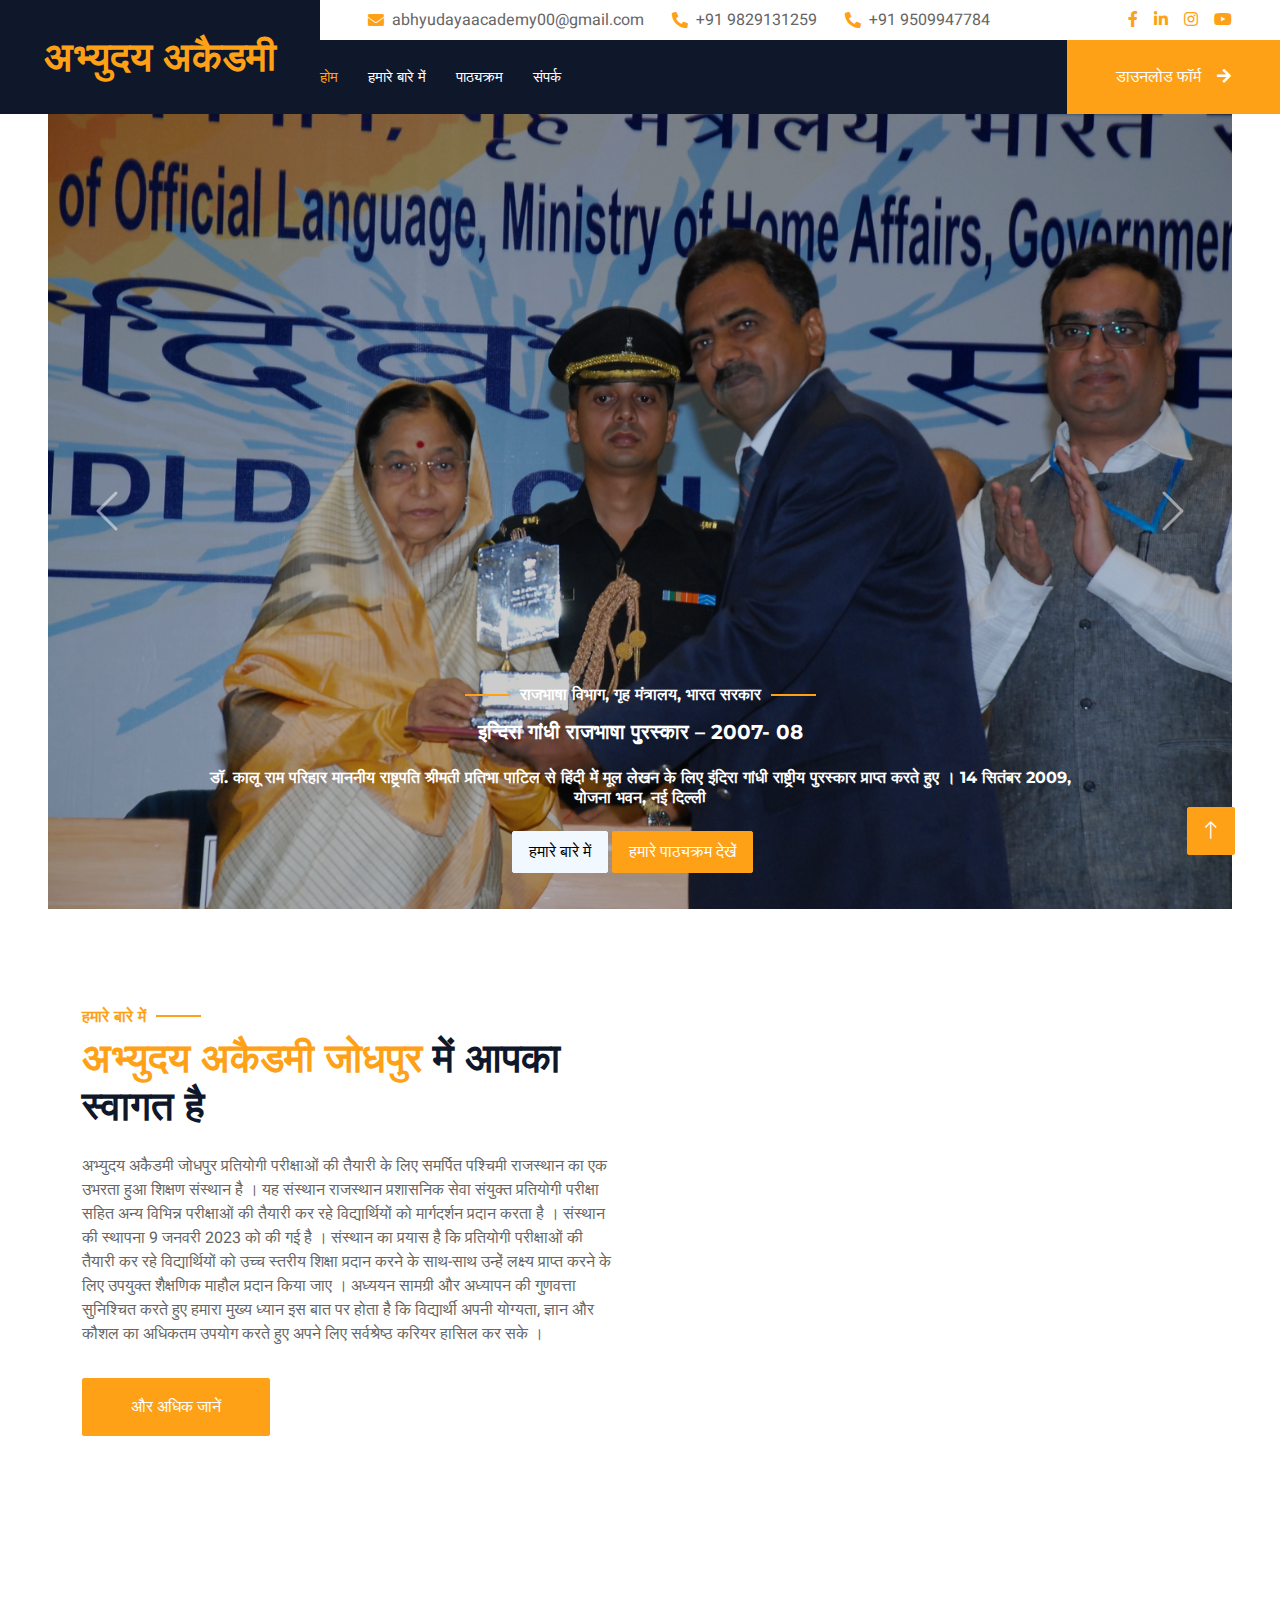
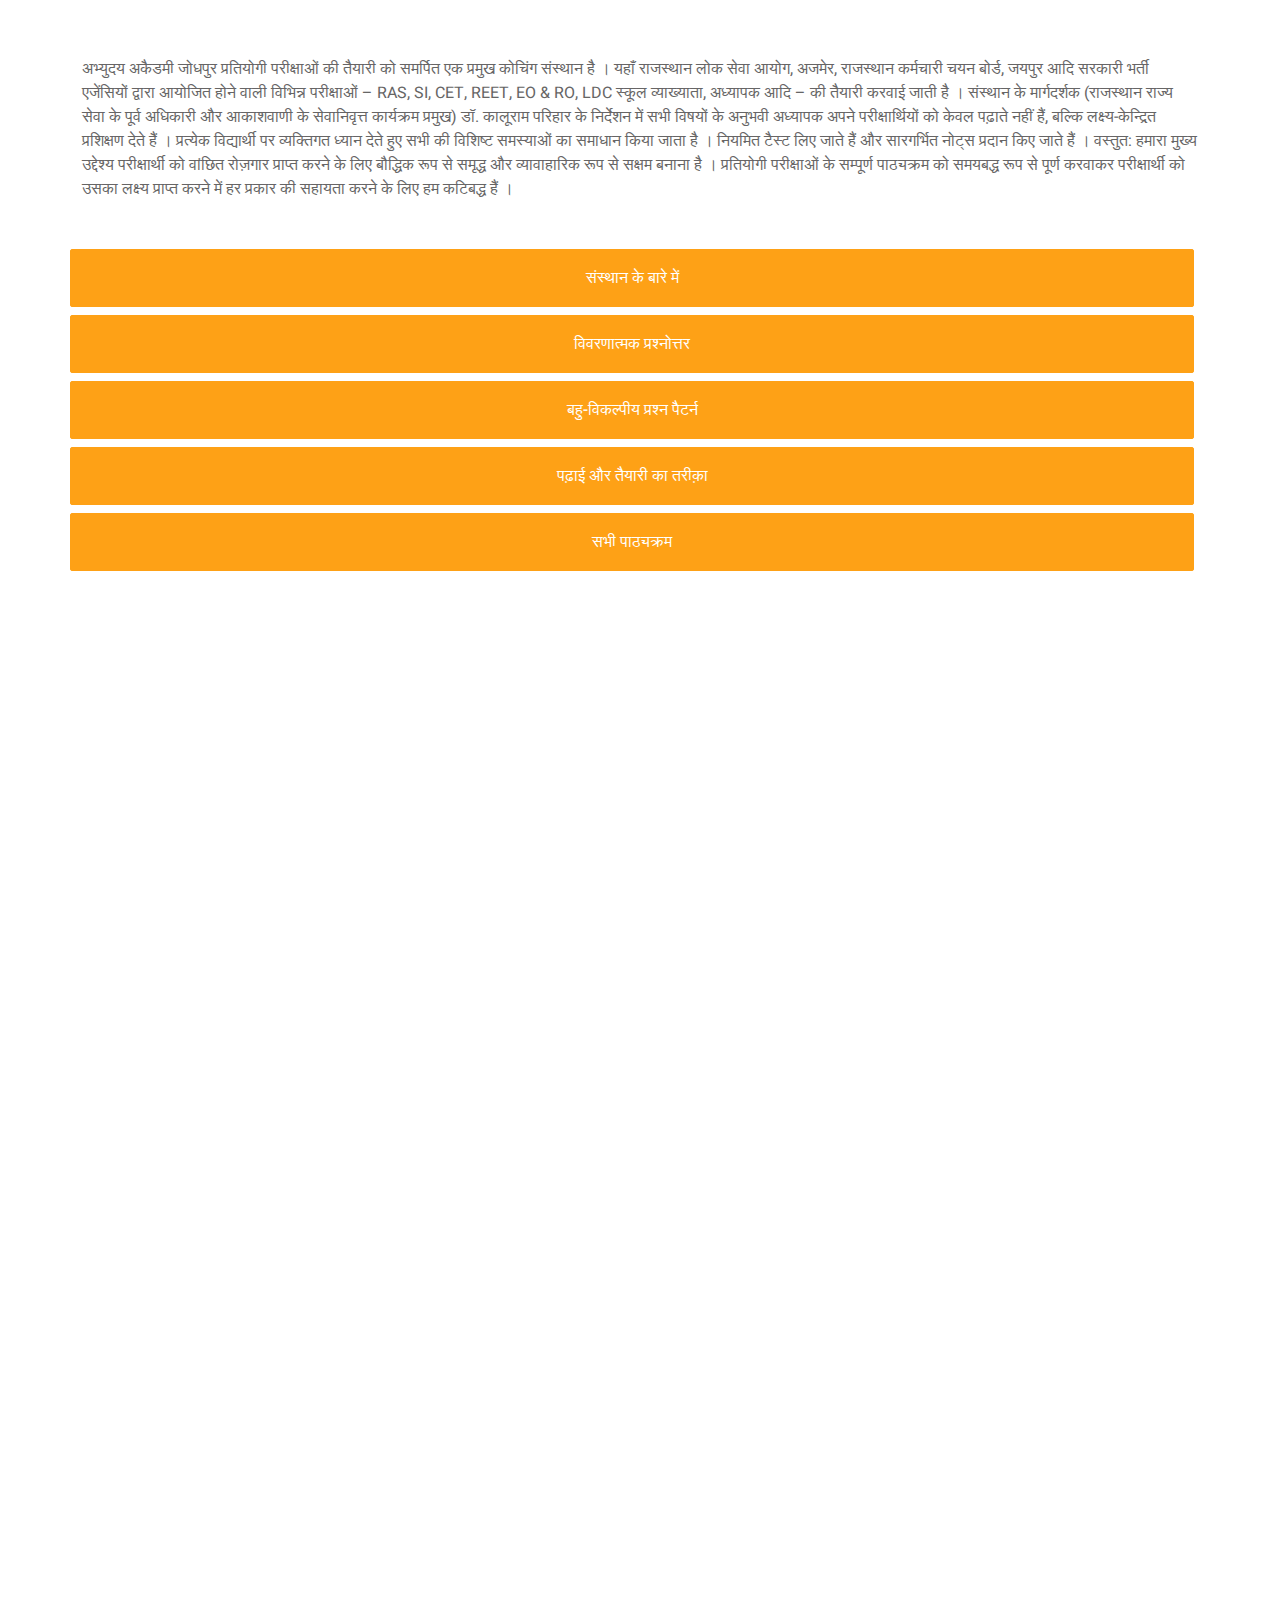
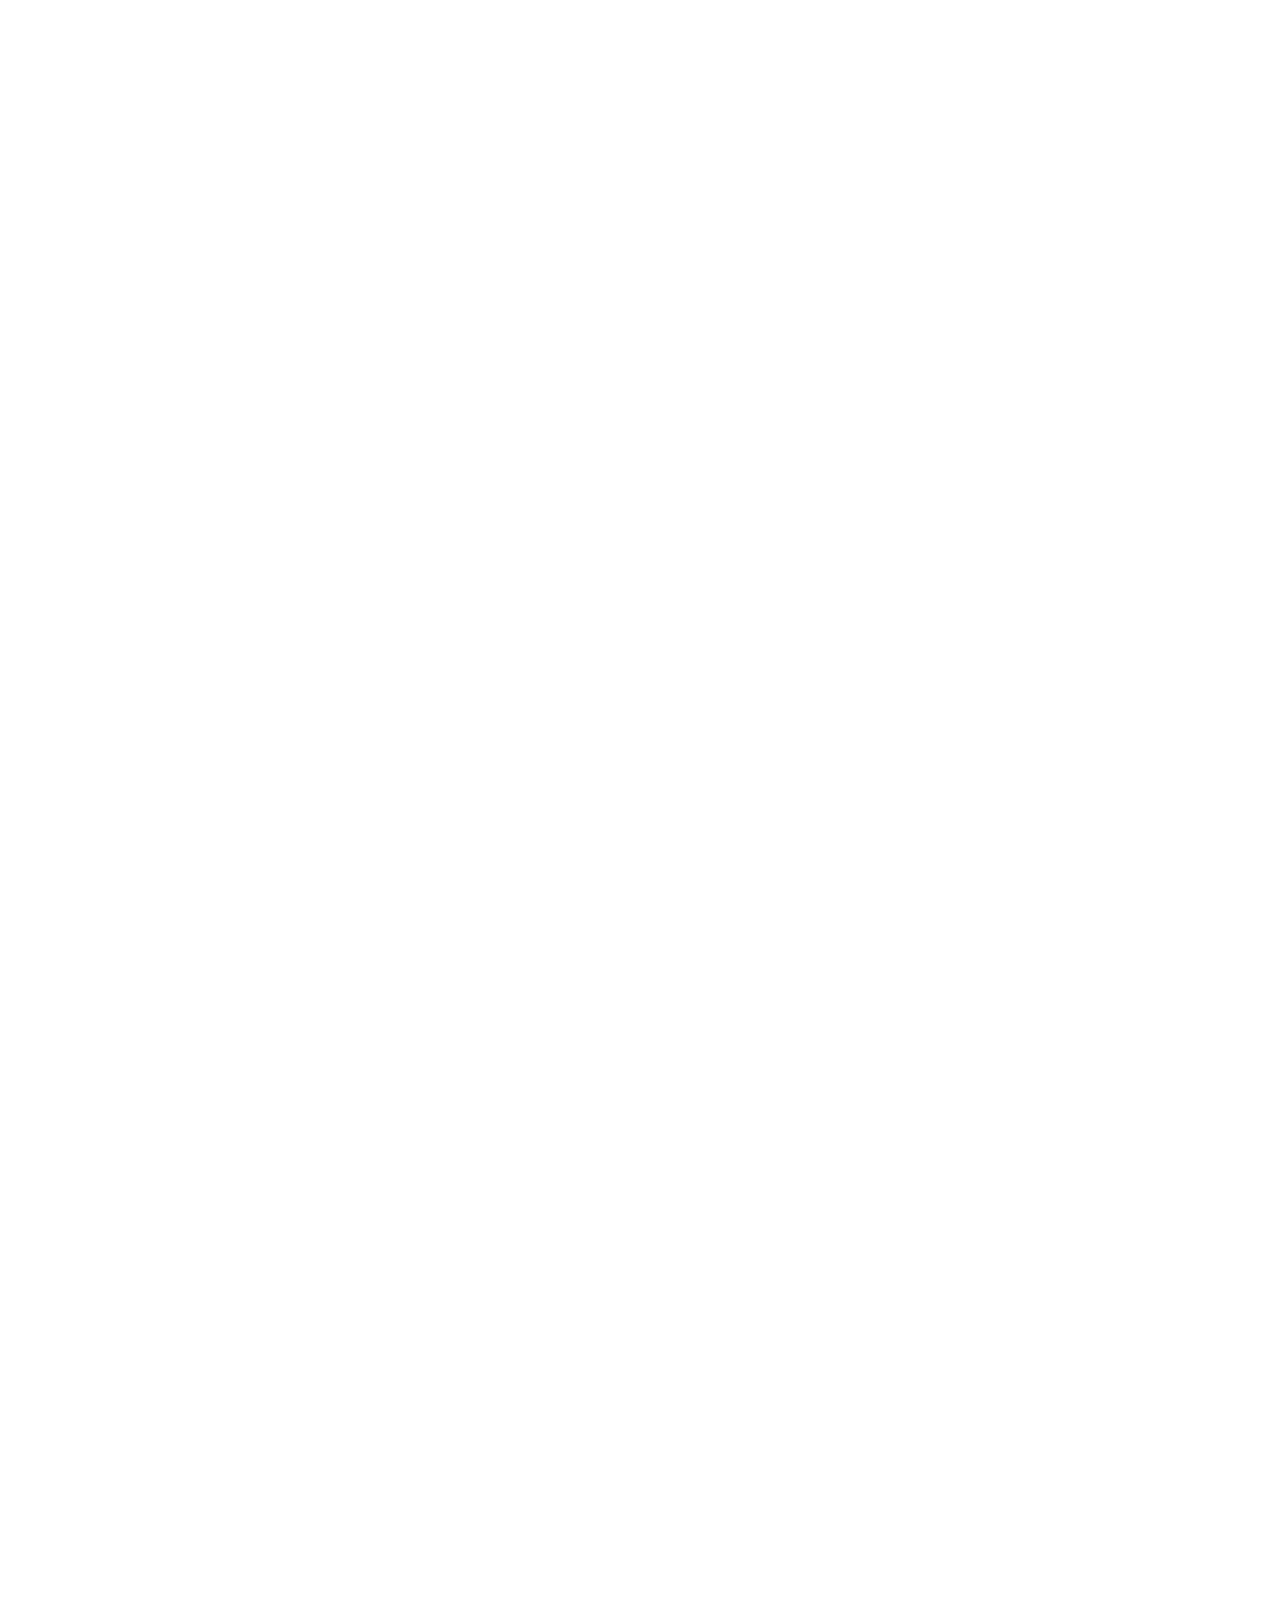
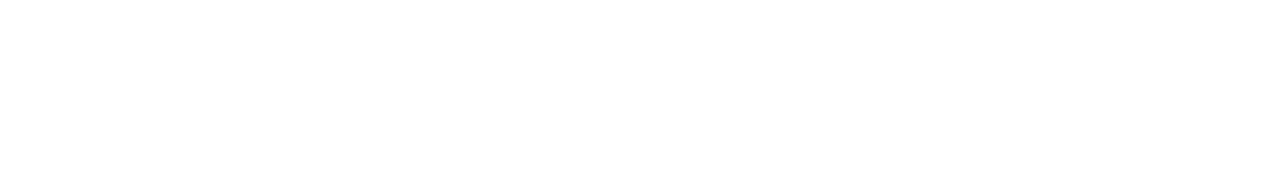
==== commit 00d33d9d: "deleted seminar" ====
--- a/index.html
+++ b/index.html
@@ -139,22 +139,13 @@
         <div class="container-fluid p-lg-5 pt-lg-0 0 p-0 ">
             <div id="header-carousel" class="carousel slide " data-bs-ride="carousel">
                 <div class="carousel-inner">
-                    <div class="carousel-item active">
+                    <!-- <div class="carousel-item active">
                         <img class="w-100   d-block d-sm-none" src="img/seminar-34-black.jpg" alt="Image">
                         <img class="w-100   d-none d-sm-block" src="img/seminar_crop2.jpeg" alt="Image">
                         
-                    </div>
-                    <div class="carousel-item">
-                        <img class="w-100   d-block d-sm-none" src="img/poster-34-black.jpg" alt="Image">
-                        <img class="w-100   d-none d-sm-block" src="img/brochure.jpeg" alt="Image">
-                        <div class="carousel-caption d-flex flex-column align-items-center justify-content-end ">
-                            <div class="p-3 d-block d-sm-none" style="max-width: 900px;">
-                                <a href="/about.html" class="btn btn-light py-md-2 px-md-3 animated slideInRight">हमारे बारे में</a>
-                                <a href="/cource.html" class="btn btn-primary py-md-2 px-md-3 me-3 animated slideInLeft">हमारे पाठ्यक्रम देखें</a>
-                            </div>
-                        </div>
-                    </div>
-                    <div class="carousel-item ">
+                    </div> -->
+                    
+                    <div class="carousel-item active">
                         <img class="w-100" src="img/picture/DSC_0257.JPG" alt="Image">
                         <div class="carousel-caption d-flex flex-column align-items-center justify-content-end ">
                             <div class="p-3" style="max-width: 900px;">
@@ -186,6 +177,16 @@
                                 <h6 class="section-title text-white text-uppercase mb-3 animated slideInDown">सूचना एवं प्रसारण मंत्रालय, भारत सरकार</h6>
                                 <h5 class=" text-white mb-4 animated slideInDown">भारतेन्दु हरिश्चंद्र पुरस्कार – 2008</h5>
                                 <h6 class=" text-white mb-4 animated slideInDown">डॉ कालू राम परिहार माननीय सूचना और प्रसारण मंत्री श्रीमती अंबिका सोनी से हिंदी में मूल लेखन (मीडिया) के लिए भारतेंदु हरिश्चंद्र पुरस्कार प्राप्त करते हुए । 29 मार्च 2010, शास्त्री भवन, नई दिल्ली </h6>
+                                <a href="/about.html" class="btn btn-light py-md-2 px-md-3 animated slideInRight">हमारे बारे में</a>
+                                <a href="/cource.html" class="btn btn-primary py-md-2 px-md-3 me-3 animated slideInLeft">हमारे पाठ्यक्रम देखें</a>
+                            </div>
+                        </div>
+                    </div>
+                    <div class="carousel-item">
+                        <img class="w-100   d-block d-sm-none" src="img/poster-34-black.jpg" alt="Image">
+                        <img class="w-100   d-none d-sm-block" src="img/brochure.jpeg" alt="Image">
+                        <div class="carousel-caption d-flex flex-column align-items-center justify-content-end ">
+                            <div class="p-3 d-block d-sm-none" style="max-width: 900px;">
                                 <a href="/about.html" class="btn btn-light py-md-2 px-md-3 animated slideInRight">हमारे बारे में</a>
                                 <a href="/cource.html" class="btn btn-primary py-md-2 px-md-3 me-3 animated slideInLeft">हमारे पाठ्यक्रम देखें</a>
                             </div>
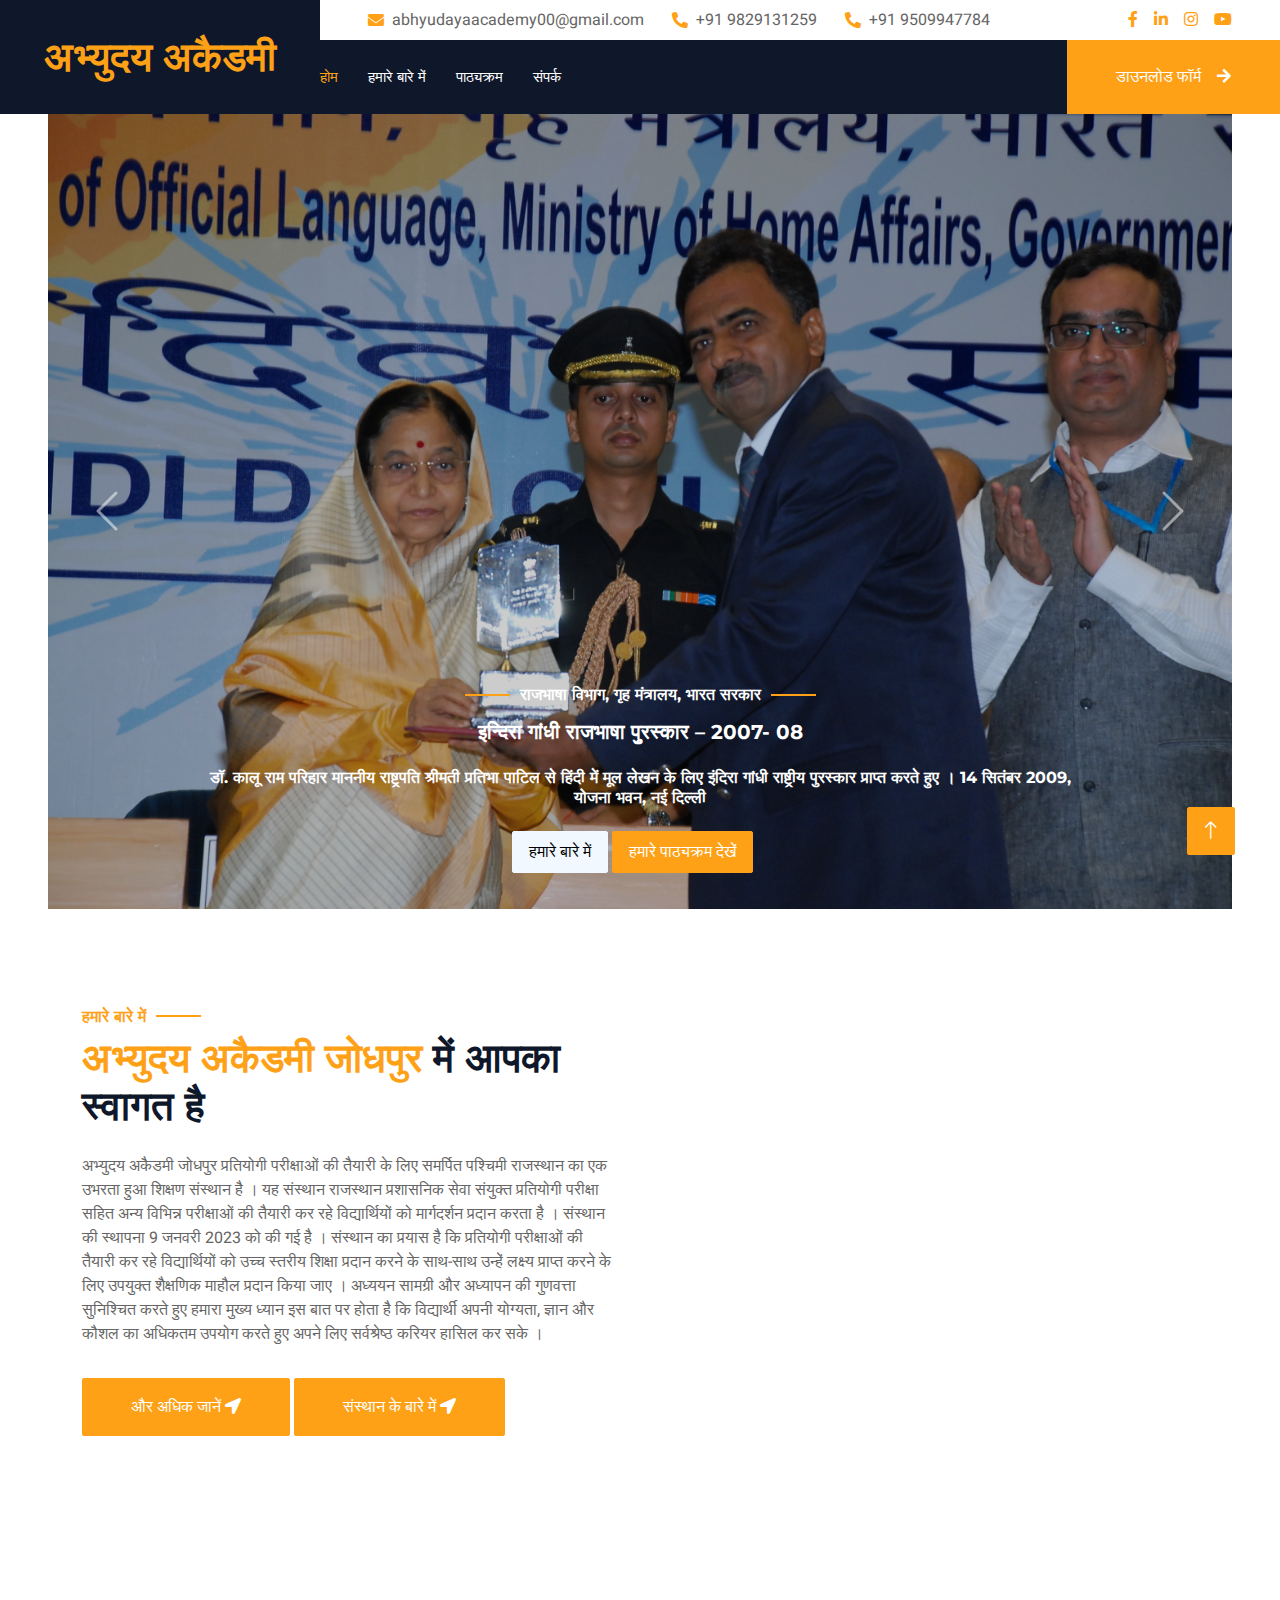
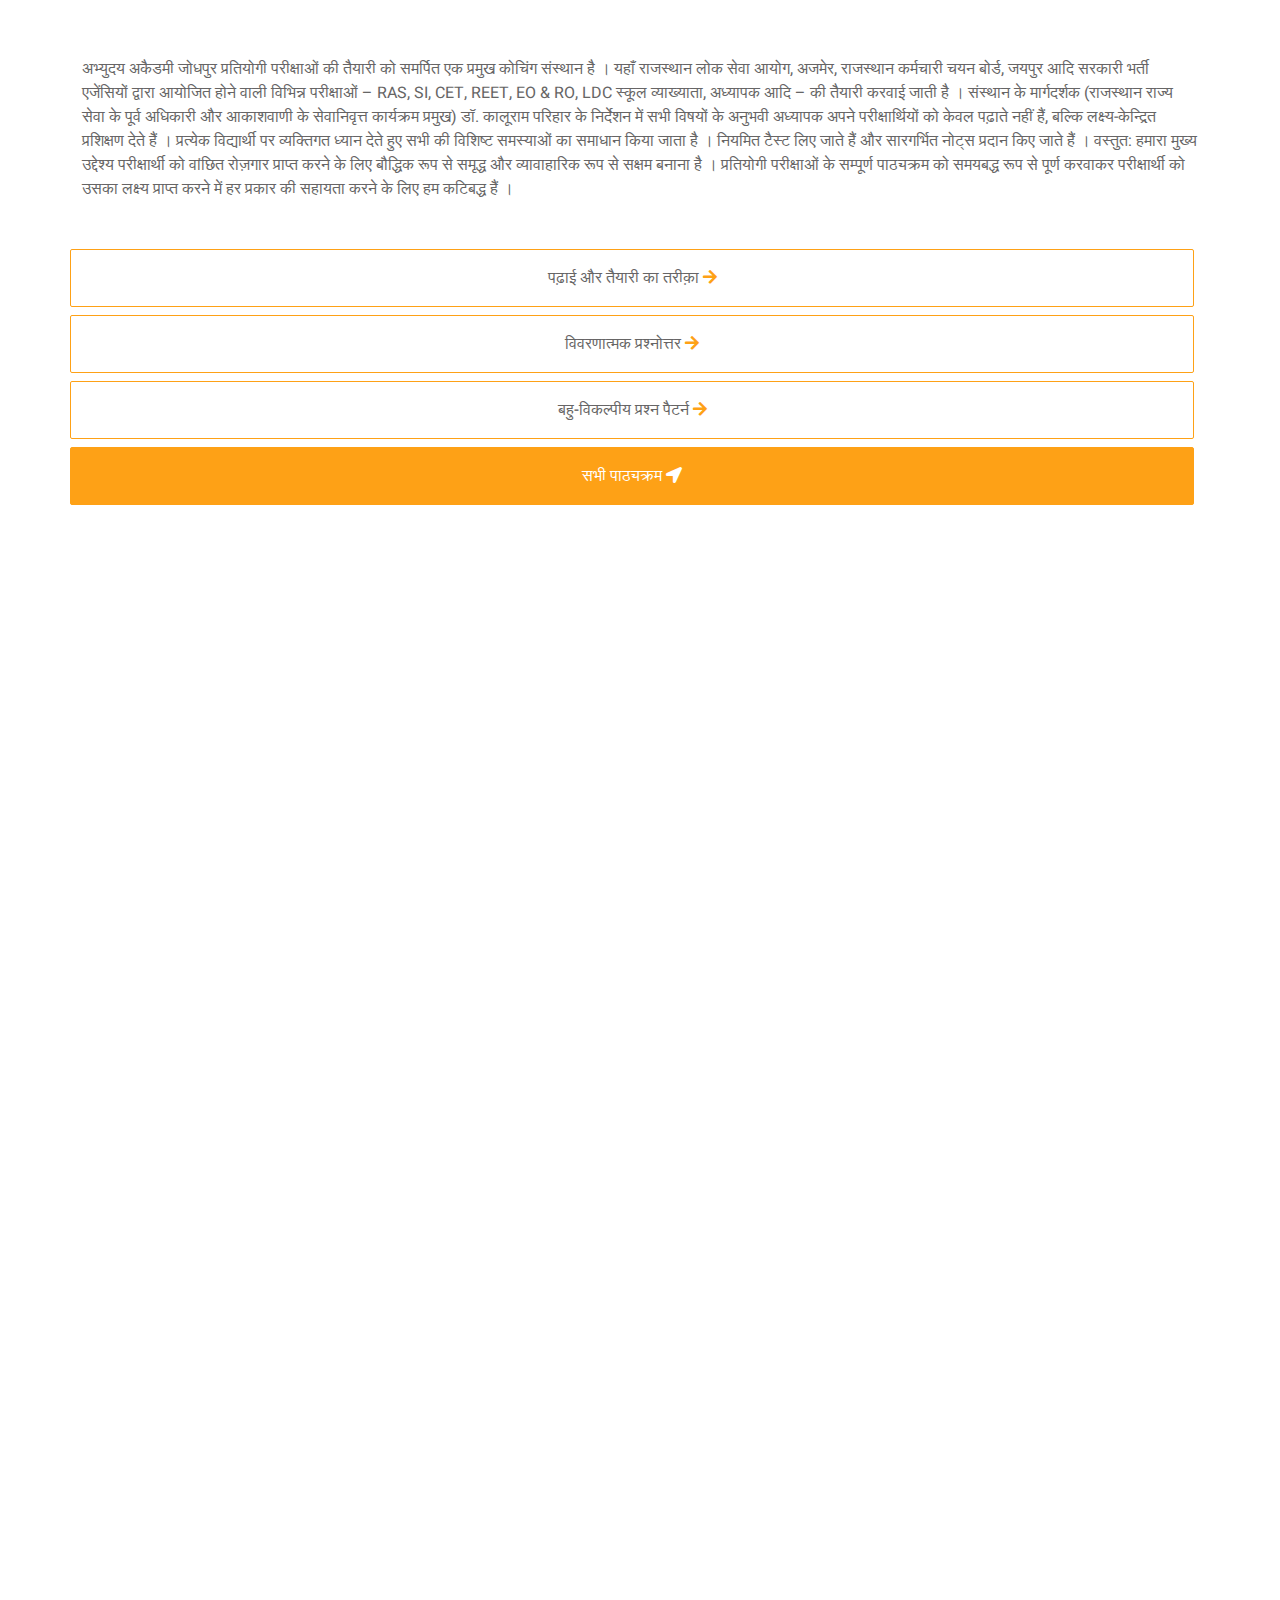
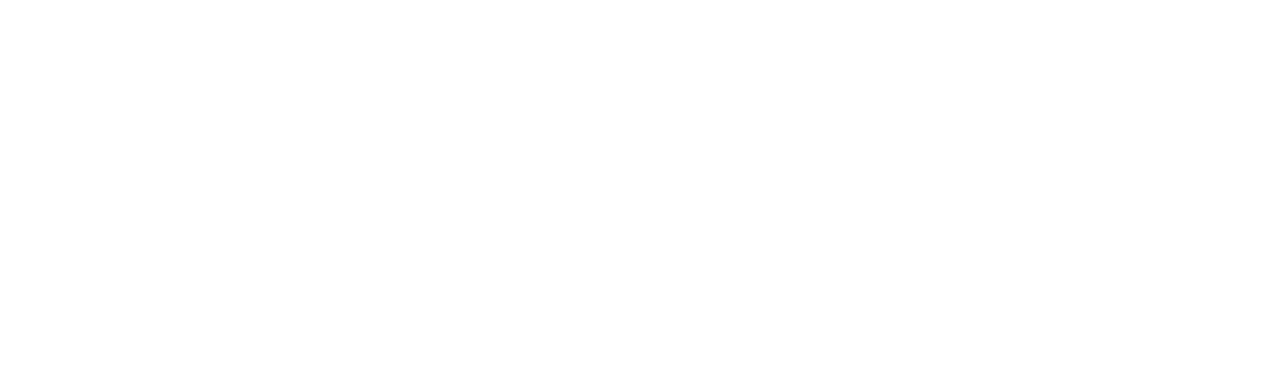
==== commit fffd1a47: "changed cource card and flow" ====
--- a/index.html
+++ b/index.html
@@ -1,7 +1,7 @@
 <!DOCTYPE html>
 <!-- 
 
-.               @             @@@@@@@@@@.       @@@@        @@@@             @           @@@@       @@@@         x
+.               @             @@@@@@@@@&.       @@@@        @@@@             @           @@@@       @@@@         x
 .              @@@            @@@@@@@@@@@@.     @@@@        @@@@            @@@           @@@@     @@@@          x
 .             @@@@@           @@@@    *@@@@     @@@@        @@@@           @@@@@           @@@@   @@@@           x
 .            @@@@@@@          @@@@    .@@@      @@@@        @@@@          @@@@@@@           @@@@ @@@@            x
@@ -300,7 +300,9 @@
                         </div> -->
 
 
-                        <a class="btn btn-primary py-3 px-5 mt-2" href="/about.html">और अधिक जानें</a>
+                        <a class="btn btn-primary py-3 px-5 mt-2" href="/about.html">और अधिक जानें <i class="fa fa-location-arrow"></i></a>
+                        <a class="btn btn-primary py-3 px-5 mt-2" href="/about.html#about-institute">संस्थान के बारे में <i class="fa fa-location-arrow"></i></a>
+
                     </div>
                     <div class="col-lg-6">
                         <div class="row g-3">
@@ -329,478 +331,22 @@
             <div class="container">
                 <div class="text-center wow fadeInUp" data-wow-delay="0.1s">
                     <h6 class="section-title text-center text-primary text-uppercase">पाठ्यक्रम </h6>
-                    <h1 class="mb-5">हमारे <span class="text-primary text-uppercase"> पाठ्यक्रम </span> देखें</h1>
+                    <h1 class="mb-5">हमारे <span class="text-primary text-uppercase"> पाठ्यक्रम </span></h1>
                 </div>
 
                 <div class="row g-4  mb-4" >
 
-                        <p class="mb-4 text-justify">अभ्युदय अकैडमी जोधपुर प्रतियोगी परीक्षाओं की तैयारी को समर्पित एक प्रमुख कोचिंग संस्थान है । यहाँ राजस्थान लोक सेवा आयोग, अजमेर, राजस्थान कर्मचारी चयन बोर्ड, जयपुर आदि सरकारी भर्ती एजेंसियों द्वारा आयोजित होने वाली विभिन्न  परीक्षाओं – RAS, SI, CET, REET, EO & RO, LDC स्कूल व्याख्याता, अध्यापक आदि – की तैयारी करवाई जाती है । संस्थान के मार्गदर्शक (राजस्थान राज्य सेवा के पूर्व अधिकारी और आकाशवाणी के सेवानिवृत्त कार्यक्रम प्रमुख) डॉ. कालूराम परिहार के निर्देशन में सभी विषयों के अनुभवी अध्यापक अपने परीक्षार्थियों को केवल पढ़ाते नहीं हैं, बल्कि लक्ष्य-केन्द्रित प्रशिक्षण देते हैं । प्रत्येक विद्यार्थी पर व्यक्तिगत ध्यान देते हुए सभी की विशिष्ट समस्याओं का समाधान किया जाता है । नियमित टैस्ट लिए जाते हैं और सारगर्भित नोट्स प्रदान किए जाते हैं । 
+                        <p class="mb-4 text-justify">
+                            अभ्युदय अकैडमी जोधपुर प्रतियोगी परीक्षाओं की तैयारी को समर्पित एक प्रमुख कोचिंग संस्थान है । यहाँ राजस्थान लोक सेवा आयोग, अजमेर, राजस्थान कर्मचारी चयन बोर्ड, जयपुर आदि सरकारी भर्ती एजेंसियों द्वारा आयोजित होने वाली विभिन्न  परीक्षाओं – RAS, SI, CET, REET, EO & RO, LDC स्कूल व्याख्याता, अध्यापक आदि – की तैयारी करवाई जाती है । संस्थान के मार्गदर्शक (राजस्थान राज्य सेवा के पूर्व अधिकारी और आकाशवाणी के सेवानिवृत्त कार्यक्रम प्रमुख) डॉ. कालूराम परिहार के निर्देशन में सभी विषयों के अनुभवी अध्यापक अपने परीक्षार्थियों को केवल पढ़ाते नहीं हैं, बल्कि लक्ष्य-केन्द्रित प्रशिक्षण देते हैं । प्रत्येक विद्यार्थी पर व्यक्तिगत ध्यान देते हुए सभी की विशिष्ट समस्याओं का समाधान किया जाता है । नियमित टैस्ट लिए जाते हैं और सारगर्भित नोट्स प्रदान किए जाते हैं । 
                             वस्तुत: हमारा मुख्य उद्देश्य परीक्षार्थी को वांछित रोज़गार प्राप्त करने के लिए बौद्धिक रूप से समृद्ध और व्यावाहारिक रूप से सक्षम बनाना है । प्रतियोगी परीक्षाओं के सम्पूर्ण पाठ्यक्रम को समयबद्ध रूप से पूर्ण करवाकर परीक्षार्थी को उसका लक्ष्य प्राप्त करने में हर प्रकार की सहायता करने के लिए हम कटिबद्ध हैं ।  
                         </p>
                         <div class="row g-3">
-                            <a class="btn btn-primary py-3 px-5 mt-2" href="/cource.html#about">संस्थान के बारे में</a>
-                            <a class="btn btn-primary py-3 px-5 mt-2" href="/cource.html#qa">विवरणात्मक प्रश्नोत्तर </a>
-                            <a class="btn btn-primary py-3 px-5 mt-2" href="/cource.html#mcq-pattern">बहु-विकल्पीय प्रश्न पैटर्न</a>
-                            <a class="btn btn-primary py-3 px-5 mt-2" href="/cource.html#medium">पढ़ाई और तैयारी का तरीक़ा</a>
-                            <a class="btn btn-primary py-3 px-5 mt-2" href="/cource.html#cource-list">सभी पाठ्यक्रम</a>
-                        </div>
-                </div>
-                <div class="row g-4">
-
-                    <!-- 1.	आर.ए.एस. फ़ाउंडेशन  -->
-                    <div class="col-lg-4 col-md-6 wow fadeInUp" data-wow-delay="0.1s">
-                        <div class="room-item shadow rounded overflow-hidden">
-                            <div class="position-relative">
-                                <img class="img-fluid" src="" alt="">
-                                <!-- <small class="position-absolute start-0 top-100 translate-middle-y bg-primary text-white rounded py-1 px-3 ms-4">अभी बुक करें Comming Soon</small> -->
-                            </div>
-                            <div class="p-4 mt-2">
-                                <div class="d-flex justify-content-between mb-3">
-                                    <h5 class="mb-0">1.	आर.ए.एस. फ़ाउंडेशन </h5>
-                                    <!-- <div class="ps-2">
-                                        <small class="fa fa-star text-primary"></small>
-                                        <small class="fa fa-star text-primary"></small>
-                                        <small class="fa fa-star text-primary"></small>
-                                        <small class="fa fa-star text-primary"></small>
-                                        <small class="fa fa-star text-primary"></small>
-                                    </div> -->
-                                </div>
-                                <div class="d-flex mb-2">
-
-                                    <small class="border-end me-2 pe-3"><i class="fa fa-clock text-primary me-2"></i>4 कालांश/दिन</small>
-                                    <small class="border-end me-2 pe-3"><i class="fa  fa-book text-primary me-2"></i>notes <i class="fa  fa-check text-primary me-2"></i> </small>
-                                    <small><i class="fa fa-graduation-cap text-primary me-2"></i>12 महीने </small>
-                                </div>
-                                <!-- <p class="text-body mb-3">Erat ipsum justo amet duo et elitr dolor, est duo duo eos lorem sed diam stet diam sed stet lorem.</p> -->
-                                <div class="d-flex justify-content-between">
-                                    <a class="btn btn-sm btn-primary btn-custom rounded py-2 px-4 " href="https://forms.gle/7Rdcqh4r9zjj9YgJA"  target="_blank" > <small>विवरण के लिए</small> </a>
-                                    <a class="btn btn-sm border border-primary disabled  rounded py-2 px-2 "   href=""><small> बुक करें <span class="badge badge-secondary text-primary">Coming Soon</span> </small></a>
-                                    
-                                </div>
-                            </div>
-                        </div>
-                    </div>
-
-                    <!-- 2.	आर.ए.एस. प्रिलिम्स:                                         -->
-                    <div class="col-lg-4 col-md-6 wow fadeInUp" data-wow-delay="0.3s">
-                        <div class="room-item shadow rounded overflow-hidden">
-                            <div class="position-relative">
-                                <img class="img-fluid" src="" alt="">
-                                
-                            </div>
-                            <div class="p-4 mt-2">
-                                <div class="d-flex justify-content-between mb-3">
-                                    <h5 class="mb-0">2.	आर.ए.एस. प्रिलिम्स </h5>
-                                     
-                                </div>
-                                <div class="d-flex mb-3">
-                                    <small class="border-end me-2 pe-3"><i class="fa fa-clock text-primary me-2"></i>3 कालांश/दिन</small>
-                                    <small class="border-end me-2 pe-3"><i class="fa  fa-book text-primary me-2"></i>notes <i class="fa  fa-check text-primary me-2"></i></small>
-                                    <small><i class="fa fa-graduation-cap text-primary me-2"></i>3 महीने</small>
-                                </div>
-                                <!-- <p class="text-body mb-3">Erat ipsum justo amet duo et elitr dolor, est duo duo eos lorem sed diam stet diam sed stet lorem.</p> -->
-                                <div class="d-flex justify-content-between">
-                                    <a class="btn btn-sm btn-primary btn-custom rounded py-2 px-4" href="https://forms.gle/7Rdcqh4r9zjj9YgJA"  target="_blank" > <small>विवरण के लिए</small> </a>
-                                    <a class="btn btn-sm border border-primary disabled  rounded py-2 px-2" href=""><small> बुक करें <span class="badge badge-secondary text-primary">Coming Soon</span> </small></a>
-                                    
-                                </div>
-                            </div>
-                        </div>
-                    </div>
-
-                    <!-- 3.	आर.ए.एस. मेन्स  -->
-                    <div class="col-lg-4 col-md-6 wow fadeInUp" data-wow-delay="0.6s">
-                        <div class="room-item shadow rounded overflow-hidden">
-                            <div class="position-relative">
-                                <img class="img-fluid" src="" alt="">
-                                
-                            </div>
-                            <div class="p-4 mt-2">
-                                <div class="d-flex justify-content-between mb-3">
-                                    <h5 class="mb-0">3.	आर.ए.एस. मेन्स </h5>
-                                     
-                                </div>
-                                <div class="d-flex mb-3">
-                                    <small class="border-end me-2 pe-3"><i class="fa fa-clock text-primary me-2"></i>4 कालांश/दिन</small>
-                                    <small class="border-end me-2 pe-3"><i class="fa  fa-book text-primary me-2"></i>notes <i class="fa  fa-check text-primary me-2"></i></small>
-                                    <small><i class="fa fa-graduation-cap text-primary me-2"></i>6 महीने</small>
-                                </div>
-                                <!-- <p class="text-body mb-3">Erat ipsum justo amet duo et elitr dolor, est duo duo eos lorem sed diam stet diam sed stet lorem.</p> -->
-                                <div class="d-flex justify-content-between">
-                                    <a class="btn btn-sm btn-primary btn-custom rounded py-2 px-4" href="https://forms.gle/7Rdcqh4r9zjj9YgJA"  target="_blank" > <small>विवरण के लिए</small> </a>
-                                    <a class="btn btn-sm border border-primary disabled  rounded py-2 px-2" href=""><small> बुक करें <span class="badge badge-secondary text-primary">Coming Soon</span> </small></a>
-                                    
-                                </div>
-                            </div>
-                        </div>
-                    </div>
-
-                    <!-- 4.	आर.ए.एस. मेन्स (क्रैश कोर्स): -->
-                    <div class="col-lg-4 col-md-6 wow fadeInUp" data-wow-delay="0.1s">
-                        <div class="room-item shadow rounded overflow-hidden">
-                            <div class="position-relative">
-                                <img class="img-fluid" src="" alt="">
-                                
-
-                            </div>
-                            <div class="p-4 mt-2">
-                                <div class="d-flex justify-content-between mb-3">
-                                    <h5 class="mb-0">4.	आर.ए.एस. मेन्स (क्रैश कोर्स)</h5>
-                                     
-                                </div>
-                                <div class="d-flex mb-3">
-                                    <small class="border-end me-2 pe-3"><i class="fa fa-clock text-primary me-2"></i>4 कालांश/दिन</small>
-                                    <small class="border-end me-2 pe-3"><i class="fa  fa-book text-primary me-2"></i>notes <i class="fa  fa-check text-primary me-2"></i></small>
-                                    <small><i class="fa fa-graduation-cap text-primary me-2"></i>2 महीने</small>
-                                </div>
-                                <!-- <p class="text-body mb-3">Erat ipsum justo amet duo et elitr dolor, est duo duo eos lorem sed diam stet diam sed stet lorem.</p> -->
-                                <div class="d-flex justify-content-between">
-                                    <a class="btn btn-sm btn-primary btn-custom rounded py-2 px-4" href="https://forms.gle/7Rdcqh4r9zjj9YgJA"  target="_blank" > <small>विवरण के लिए</small> </a>
-                                    <a class="btn btn-sm border border-primary disabled  rounded py-2 px-2" href=""><small> बुक करें <span class="badge badge-secondary text-primary">Coming Soon</span> </small></a>
-                                    
-                                </div>
-                            </div>
-                        </div>
-                    </div>
-
-                    <!-- 5.	आर.ए.एस. साक्षात्कार  -->
-                    <div class="col-lg-4 col-md-6 wow fadeInUp" data-wow-delay="0.3s">
-                        <div class="room-item shadow rounded overflow-hidden">
-                            <div class="position-relative">
-                                <img class="img-fluid" src="" alt="">
-                                
-
-                            </div>
-                            <div class="p-4 mt-2">
-                                <div class="d-flex justify-content-between mb-3">
-                                    <h5 class="mb-0">5.	आर.ए.एस. साक्षात्कार</h5>
-                                     
-                                </div>
-                                <div class="d-flex mb-3">
-                                    <small class="border-end me-2 pe-3"><i class="fa fa-clock text-primary me-2"></i>1 कालांश/दिन</small>
-                                    <small class="border-end me-2 pe-3"><i class="fa  fa-book text-primary me-2"></i>notes <i class="fa  fa-check text-primary me-2"></i></small>
-                                    <small><i class="fa fa-graduation-cap text-primary me-2"></i>15 दिन</small>
-                                </div>
-                                <!-- <p class="text-body mb-3">Erat ipsum justo amet duo et elitr dolor, est duo duo eos lorem sed diam stet diam sed stet lorem.</p> -->
-                                <div class="d-flex justify-content-between">
-                                    <a class="btn btn-sm btn-primary btn-custom rounded py-2 px-4" href="https://forms.gle/7Rdcqh4r9zjj9YgJA"  target="_blank" > <small>विवरण के लिए</small> </a>
-                                    <a class="btn btn-sm border border-primary disabled  rounded py-2 px-2" href=""><small> बुक करें <span class="badge badge-secondary text-primary">Coming Soon</span> </small></a>
-                                    
-                                </div>
-                            </div>
-                        </div>
-                    </div>
-
-
-                    <!-- 6.	उप निरीक्षक पुलिस (लिखित परीक्षा)  -->
-                    <div class="col-lg-4 col-md-6 wow fadeInUp" data-wow-delay="0.6s">
-                        <div class="room-item shadow rounded overflow-hidden">
-                            <div class="position-relative">
-                                <img class="img-fluid" src="" alt="">
-                                
-                            </div>
-                            <div class="p-4 mt-2">
-                                <div class="d-flex justify-content-between mb-3">
-                                    <h5 class="mb-0">6.	उप निरीक्षक पुलिस (लिखित परीक्षा)</h5>
-                                     
-                                </div>
-                                <div class="d-flex mb-3">
-                                    <small class="border-end me-2 pe-3"><i class="fa fa-clock text-primary me-2"></i>3 कालांश/दिन</small>
-                                    <small class="border-end me-2 pe-3"><i class="fa  fa-book text-primary me-2"></i>notes <i class="fa  fa-check text-primary me-2"></i></small>
-                                    <small><i class="fa fa-graduation-cap text-primary me-2"></i>3 महीने</small>
-                                </div>
-                                <!-- <p class="text-body mb-3">Erat ipsum justo amet duo et elitr dolor, est duo duo eos lorem sed diam stet diam sed stet lorem.</p> -->
-                                <div class="d-flex justify-content-between">
-                                    <a class="btn btn-sm btn-primary btn-custom rounded py-2 px-4" href="https://forms.gle/7Rdcqh4r9zjj9YgJA"  target="_blank" > <small>विवरण के लिए</small> </a>
-                                    <a class="btn btn-sm border border-primary disabled  rounded py-2 px-2" href=""><small> बुक करें <span class="badge badge-secondary text-primary">Coming Soon</span> </small></a>
-                                    
-                                </div>
-                            </div>
-                        </div>
-                    </div>
-
-                    <!-- 7.	सहायक प्रोफ़ेसर, हिन्दी-कॉलेज शिक्षा  -->
-                    <div class="col-lg-4 col-md-6 wow fadeInUp" data-wow-delay="0.1s">
-                        <div class="room-item shadow rounded overflow-hidden">
-                            <div class="position-relative">
-                                <img class="img-fluid" src="" alt="">
-                                
-                            </div>
-                            <div class="p-4 mt-2">
-                                <div class="d-flex justify-content-between mb-3">
-                                    <h5 class="mb-0">7.	सहायक प्रोफ़ेसर, हिन्दी-कॉलेज शिक्षा </h5>
-                                     
-                                </div>
-                                <div class="d-flex mb-3">
-                                    <small class="border-end me-2 pe-3"><i class="fa fa-clock text-primary me-2"></i>2 कालांश/दिन</small>
-                                    <small class="border-end me-2 pe-3"><i class="fa  fa-book text-primary me-2"></i>notes <i class="fa  fa-check text-primary me-2"></i></small>
-                                    <small><i class="fa fa-graduation-cap text-primary me-2"></i>3 महीने</small>
-                                </div>
-                                <!-- <p class="text-body mb-3">Erat ipsum justo amet duo et elitr dolor, est duo duo eos lorem sed diam stet diam sed stet lorem.</p> -->
-                                <div class="d-flex justify-content-between">
-                                    <a class="btn btn-sm btn-primary btn-custom rounded py-2 px-4" href="https://forms.gle/7Rdcqh4r9zjj9YgJA"  target="_blank" > <small>विवरण के लिए</small> </a>
-                                    <a class="btn btn-sm border border-primary disabled  rounded py-2 px-2" href=""><small> बुक करें <span class="badge badge-secondary text-primary">Coming Soon</span> </small></a>
-                                    
-                                </div>
-                            </div>
-                        </div>
-                    </div>
-
-                    <!-- 8.	स्कूल लैक्चरर : सभी प्रश्नपत्र -->
-                    <div class="col-lg-4 col-md-6 wow fadeInUp" data-wow-delay="0.3s">
-                        <div class="room-item shadow rounded overflow-hidden">
-                            <div class="position-relative">
-                                <img class="img-fluid" src="" alt="">
-                                
-                            </div>
-                            <div class="p-4 mt-2">
-                                <div class="d-flex justify-content-between mb-3">
-                                    <h5 class="mb-0">8.	स्कूल लैक्चरर : सभी प्रश्नपत्र</h5>
-                                     
-                                </div>
-                                <div class="d-flex mb-3">
-                                    <small class="border-end me-2 pe-3"><i class="fa fa-clock text-primary me-2"></i>3 कालांश/दिन</small>
-                                    <small class="border-end me-2 pe-3"><i class="fa  fa-book text-primary me-2"></i>notes <i class="fa  fa-check text-primary me-2"></i></small>
-                                    <small><i class="fa fa-graduation-cap text-primary me-2"></i>3 महीने</small>
-
-                                </div>
-                                <!-- <p class="text-body mb-3">Erat ipsum justo amet duo et elitr dolor, est duo duo eos lorem sed diam stet diam sed stet lorem.</p> -->
-                                <div class="d-flex justify-content-between">
-                                    <a class="btn btn-sm btn-primary btn-custom rounded py-2 px-4" href="https://forms.gle/7Rdcqh4r9zjj9YgJA"  target="_blank" > <small>विवरण के लिए</small> </a>
-                                    <a class="btn btn-sm border border-primary disabled  rounded py-2 px-2" href=""><small> बुक करें <span class="badge badge-secondary text-primary">Coming Soon</span> </small></a>
-                                    
-                                </div>
-                            </div>
-                        </div>
-                    </div>
-
-                    <!-- 9.	स्कूल लैक्चरर - हिन्दी साहित्य : -->
-                    <div class="col-lg-4 col-md-6 wow fadeInUp" data-wow-delay="0.6s">
-                        <div class="room-item shadow rounded overflow-hidden">
-                            <div class="position-relative">
-                                <img class="img-fluid" src="" alt="">
-                                
-
-                            </div>
-                            <div class="p-4 mt-2">
-                                <div class="d-flex justify-content-between mb-3">
-                                    <h5 class="mb-0">9.	स्कूल लैक्चरर - हिन्दी साहित्य</h5>
-                                     
-                                </div>
-                                <div class="d-flex mb-3">
-                                    <small class="border-end me-2 pe-3"><i class="fa fa-clock text-primary me-2"></i>1 कालांश/दिन</small>
-                                    <small class="border-end me-2 pe-3"><i class="fa  fa-book text-primary me-2"></i>notes <i class="fa  fa-check text-primary me-2"></i></small>
-                                    <small><i class="fa fa-graduation-cap text-primary me-2"></i>3 महीने</small>
-                                </div>
-                                <!-- <p class="text-body mb-3">Erat ipsum justo amet duo et elitr dolor, est duo duo eos lorem sed diam stet diam sed stet lorem.</p> -->
-                                <div class="d-flex justify-content-between">
-                                    <a class="btn btn-sm btn-primary btn-custom rounded py-2 px-4" href="https://forms.gle/7Rdcqh4r9zjj9YgJA"  target="_blank" > <small>विवरण के लिए</small> </a>
-                                    <a class="btn btn-sm border border-primary disabled  rounded py-2 px-2" href=""><small> बुक करें <span class="badge badge-secondary text-primary">Coming Soon</span> </small></a>
-                                    
-                                </div>
-                            </div>
-                        </div>
-                    </div>
-
-                    <!-- 10.	आर.जे.एस. – सामान्य हिन्दी या सामान्य अंग्रेज़ी -->
-                    <div class="col-lg-4 col-md-6 wow fadeInUp" data-wow-delay="0.1s">
-                        <div class="room-item shadow rounded overflow-hidden">
-                            <div class="position-relative">
-                                <img class="img-fluid" src="" alt="">
-                                
-
-                            </div>
-                            <div class="p-4 mt-2">
-                                <div class="d-flex justify-content-between mb-3">
-                                    <h5 class="mb-0">10. आर.जे.एस. - सामान्य हिन्दी या सामान्य अंग्रेज़ी</h5>
-                                     
-                                </div>
-                                <div class="d-flex mb-3">
-                                    <small class="border-end me-2 pe-3"><i class="fa fa-clock text-primary me-2"></i>1 कालांश/दिन</small>
-                                    <small class="border-end me-2 pe-3"><i class="fa  fa-book text-primary me-2"></i>notes <i class="fa  fa-check text-primary me-2"></i></small>
-                                    <small><i class="fa fa-graduation-cap text-primary me-2"></i>1 माह</small>
-
-                                </div>
-                                <!-- <p class="text-body mb-3">Erat ipsum justo amet duo et elitr dolor, est duo duo eos lorem sed diam stet diam sed stet lorem.</p> -->
-                                <div class="d-flex justify-content-between">
-                                    <a class="btn btn-sm btn-primary btn-custom rounded py-2 px-4" href="https://forms.gle/7Rdcqh4r9zjj9YgJA"  target="_blank" > <small>विवरण के लिए</small> </a>
-                                    <a class="btn btn-sm border border-primary disabled  rounded py-2 px-2" href=""><small> बुक करें <span class="badge badge-secondary text-primary">Coming Soon</span> </small></a>
-                                    
-                                </div>
-                            </div>
-                        </div>
-                    </div>
-
-                    <!-- 11.	RO & EO नगर पालिका सेवा -->
-                    <div class="col-lg-4 col-md-6 wow fadeInUp" data-wow-delay="0.3s">
-                        <div class="room-item shadow rounded overflow-hidden">
-                            <div class="position-relative">
-                                <img class="img-fluid" src="" alt="">
-                                
-
-                            </div>
-                            <div class="p-4 mt-2">
-                                <div class="d-flex justify-content-between mb-3">
-                                    <h5 class="mb-0">11. RO & EO नगर पालिका सेवा</h5>
-                                     
-                                </div>
-                                <div class="d-flex mb-3">
-                                    <small class="border-end me-2 pe-3"><i class="fa fa-clock text-primary me-2"></i>3 कालांश/दिन</small>
-                                    <small class="border-end me-2 pe-3"><i class="fa  fa-book text-primary me-2"></i>notes <i class="fa  fa-check text-primary me-2"></i></small>
-                                    <small><i class="fa fa-graduation-cap text-primary me-2"></i>3 महीने</small>
-
-                                </div>
-                                <!-- <p class="text-body mb-3">Erat ipsum justo amet duo et elitr dolor, est duo duo eos lorem sed diam stet diam sed stet lorem.</p> -->
-                                <div class="d-flex justify-content-between">
-                                    <a class="btn btn-sm btn-primary btn-custom rounded py-2 px-4" href="https://forms.gle/7Rdcqh4r9zjj9YgJA"  target="_blank" > <small>विवरण के लिए</small> </a>
-                                    <a class="btn btn-sm border border-primary disabled  rounded py-2 px-2" href=""><small> बुक करें <span class="badge badge-secondary text-primary">Coming Soon</span> </small></a>
-                                    
-                                </div>
-                            </div>
-                        </div>
-                    </div>
-
-                    <!-- 12.	भाषण एवं अभिव्यक्ति कौशल : -->
-                    <div class="col-lg-4 col-md-6 wow fadeInUp" data-wow-delay="0.6s">
-                        <div class="room-item shadow rounded overflow-hidden">
-                            <div class="position-relative">
-                                <img class="img-fluid" src="" alt="">
-                                
-                            </div>
-                            <div class="p-4 mt-2">
-                                <div class="d-flex justify-content-between mb-3">
-                                    <h5 class="mb-0">12. भाषण एवं अभिव्यक्ति कौशल</h5>
-                                     
-                                </div>
-                                <div class="d-flex mb-3">
-                                    <small class="border-end me-2 pe-3"><i class="fa fa-clock text-primary me-2"></i>1 कालांश/दिन</small>
-                                    <small class="border-end me-2 pe-3"><i class="fa  fa-book text-primary me-2"></i>notes <i class="fa  fa-check text-primary me-2"></i></small>
-                                    <small><i class="fa fa-graduation-cap text-primary me-2"></i> 1 माह</small>
-
-                                </div>
-                                <!-- <p class="text-body mb-3">Erat ipsum justo amet duo et elitr dolor, est duo duo eos lorem sed diam stet diam sed stet lorem.</p> -->
-                                <div class="d-flex justify-content-between">
-                                    <a class="btn btn-sm btn-primary btn-custom rounded py-2 px-4" href="https://forms.gle/7Rdcqh4r9zjj9YgJA"  target="_blank" > <small>विवरण के लिए</small> </a>
-                                    <a class="btn btn-sm border border-primary disabled  rounded py-2 px-2" href=""><small> बुक करें <span class="badge badge-secondary text-primary">Coming Soon</span> </small></a>
-                                    
-                                </div>
-                            </div>
-                        </div>
-                    </div>
-
-                    <!-- 13.	पी-एच.डी. प्रवेश परीक्षा : -->
-                    <div class="col-lg-4 col-md-6 wow fadeInUp" data-wow-delay="0.1s">
-                        <div class="room-item shadow rounded overflow-hidden">
-                            <div class="position-relative">
-                                <img class="img-fluid" src="" alt="">
-                                
-                            </div>
-                            <div class="p-4 mt-2">
-                                <div class="d-flex justify-content-between mb-3">
-                                    <h5 class="mb-0">13. पी-एच.डी. प्रवेश परीक्षा</h5>
-                                     
-                                </div>
-                                <div class="d-flex mb-3">
-                                    <small class="border-end me-2 pe-3"><i class="fa fa-clock text-primary me-2"></i>1 कालांश/दिन</small>
-                                    <small class="border-end me-2 pe-3"><i class="fa  fa-book text-primary me-2"></i>notes <i class="fa  fa-check text-primary me-2"></i></small>
-                                    <small><i class="fa fa-graduation-cap text-primary me-2"></i> 1 माह</small>
-
-                                </div>
-                                <!-- <p class="text-body mb-3">Erat ipsum justo amet duo et elitr dolor, est duo duo eos lorem sed diam stet diam sed stet lorem.</p> -->
-                                <div class="d-flex justify-content-between">
-                                    <a class="btn btn-sm btn-primary btn-custom rounded py-2 px-4" href="https://forms.gle/7Rdcqh4r9zjj9YgJA"  target="_blank" > <small>विवरण के लिए</small> </a>
-                                    <a class="btn btn-sm border border-primary disabled  rounded py-2 px-2" href=""><small> बुक करें <span class="badge badge-secondary text-primary">Coming Soon</span> </small></a>
-                                    
-                                </div>
-                            </div>
-                        </div>
-                    </div>
-
-                    <!-- 14.	नेट/जे आर एफ परीक्षा : -->
-                    <div class="col-lg-4 col-md-6 wow fadeInUp" data-wow-delay="0.3s">
-                        <div class="room-item shadow rounded overflow-hidden">
-                            <div class="position-relative">
-                                <img class="img-fluid" src="" alt="">
-                                
-
-                            </div>
-                            <div class="p-4 mt-2">
-                                <div class="d-flex justify-content-between mb-3">
-                                    <h5 class="mb-0">14. नेट/जे आर एफ परीक्षा</h5>
-                                     
-                                </div>
-                                <div class="d-flex mb-3">
-                                    <small class="border-end me-2 pe-3"><i class="fa fa-clock text-primary me-2"></i>1 कालांश/दिन</small>
-                                    <small class="border-end me-2 pe-3"><i class="fa  fa-book text-primary me-2"></i>notes <i class="fa  fa-check text-primary me-2"></i></small>
-                                    <small><i class="fa fa-graduation-cap text-primary me-2"></i>2 महीने</small>
-
-                                </div>
-                                <!-- <p class="text-body mb-3">Erat ipsum justo amet duo et elitr dolor, est duo duo eos lorem sed diam stet diam sed stet lorem.</p> -->
-                                <div class="d-flex justify-content-between">
-                                    <a class="btn btn-sm btn-primary btn-custom rounded py-2 px-4" href="https://forms.gle/7Rdcqh4r9zjj9YgJA"  target="_blank" > <small>विवरण के लिए</small> </a>
-                                    <a class="btn btn-sm border border-primary disabled  rounded py-2 px-2" href=""><small> बुक करें <span class="badge badge-secondary text-primary">Coming Soon</span> </small></a>
-                                    
-                                </div>
-                            </div>
-                        </div>
-                    </div>
-
-                    <!-- 15.	CET Rajasthan -->
-                    <div class="col-lg-4 col-md-6 wow fadeInUp" data-wow-delay="0.6s">
-                        <div class="room-item shadow rounded overflow-hidden">
-                            <div class="position-relative">
-                                <img class="img-fluid" src="" alt="">
-                                
-
-                            </div>
-                            <div class="p-4 mt-2">
-                                <div class="d-flex justify-content-between mb-3">
-                                    <h5 class="mb-0">15. CET राजस्थान</h5>
-                                     
-                                </div>
-                                <div class="d-flex mb-3">
-                                    <small class="border-end me-2 pe-3"><i class="fa fa-clock text-primary me-2"></i>3 कालांश/दिन</small>
-                                    <small class="border-end me-2 pe-3"><i class="fa  fa-book text-primary me-2"></i>notes <i class="fa  fa-check text-primary me-2"></i></small>
-                                    <small><i class="fa fa-graduation-cap text-primary me-2"></i> 2 महीने</small>
-
-                                </div>
-                                <!-- <p class="text-body mb-3">Erat ipsum justo amet duo et elitr dolor, est duo duo eos lorem sed diam stet diam sed stet lorem.</p> -->
-                                <div class="d-flex justify-content-between">
-                                    <a class="btn btn-sm btn-primary btn-custom rounded py-2 px-4" href="https://forms.gle/7Rdcqh4r9zjj9YgJA"  target="_blank" > <small>विवरण के लिए</small> </a>
-                                    <a class="btn btn-sm border border-primary disabled  rounded py-2 px-2" href=""><small> बुक करें <span class="badge badge-secondary text-primary">Coming Soon</span> </small></a>
-                                    
-                                </div>
-                            </div>
-                        </div>
-                    </div>
-
-                    <!-- 16.	Junior Account -->
-                    <div class="col-lg-4 col-md-6 wow fadeInUp" data-wow-delay="0.1s">
-                        <div class="room-item shadow rounded overflow-hidden">
-                            <div class="position-relative">
-                                <img class="img-fluid" src="" alt="">
-
-                            </div>
-                            <div class="p-4 mt-2">
-                                <div class="d-flex justify-content-between mb-3">
-                                    <h5 class="mb-0">16. जूनियर अकाउंट</h5>
-                                     
-                                </div>
-                                <div class="d-flex mb-3">
-                                    <small class="border-end me-2 pe-3"><i class="fa fa-clock text-primary me-2"></i>3 कालांश/दिन</small>
-                                    <small class="border-end me-2 pe-3"><i class="fa  fa-book text-primary me-2"></i>notes <i class="fa  fa-check text-primary me-2"></i></small>
-                                    <small><i class="fa fa-graduation-cap text-primary me-2"></i> 3 महीने</small>
-
-                                </div>
-                                <!-- <p class="text-body mb-3">Erat ipsum justo amet duo et elitr dolor, est duo duo eos lorem sed diam stet diam sed stet lorem.</p> -->
-                                <div class="d-flex justify-content-between">
-                                    <a class="btn btn-sm btn-primary btn-custom rounded py-2 px-4" href="https://forms.gle/7Rdcqh4r9zjj9YgJA"  target="_blank" > <small>विवरण के लिए</small> </a>
-                                    <a class="btn btn-sm border border-primary disabled  rounded py-2 px-2" href=""><small> बुक करें <span class="badge badge-secondary text-primary">Coming Soon</span> </small></a>
-                                    
-                                </div>
-                            </div>
-                        </div>
-                    </div>
+                            
+                            <a class="btn border-primary py-3 px- mt-2" href="/cource.html#medium">पढ़ाई और तैयारी का तरीक़ा <i class="fa fa-arrow-right text-primary"></i></a>
+                            <a class="btn border-primary py-3 px-5 mt-2" href="/cource.html#qa">विवरणात्मक प्रश्नोत्तर <i class="fa fa-arrow-right text-primary"></i> </a>
+                            <a class="btn border-primary py-3 px-5 mt-2" href="/cource.html#mcq-pattern">बहु-विकल्पीय प्रश्न पैटर्न <i class="fa fa-arrow-right text-primary"></i></a>
+                            <a class="btn btn-primary py-3 px-5 mt-2" href="/cource.html#cource-list">सभी पाठ्यक्रम <i class="fa fa-location-arrow"></i></a>
+                        </div>
                 </div>
             </div>
         </div>
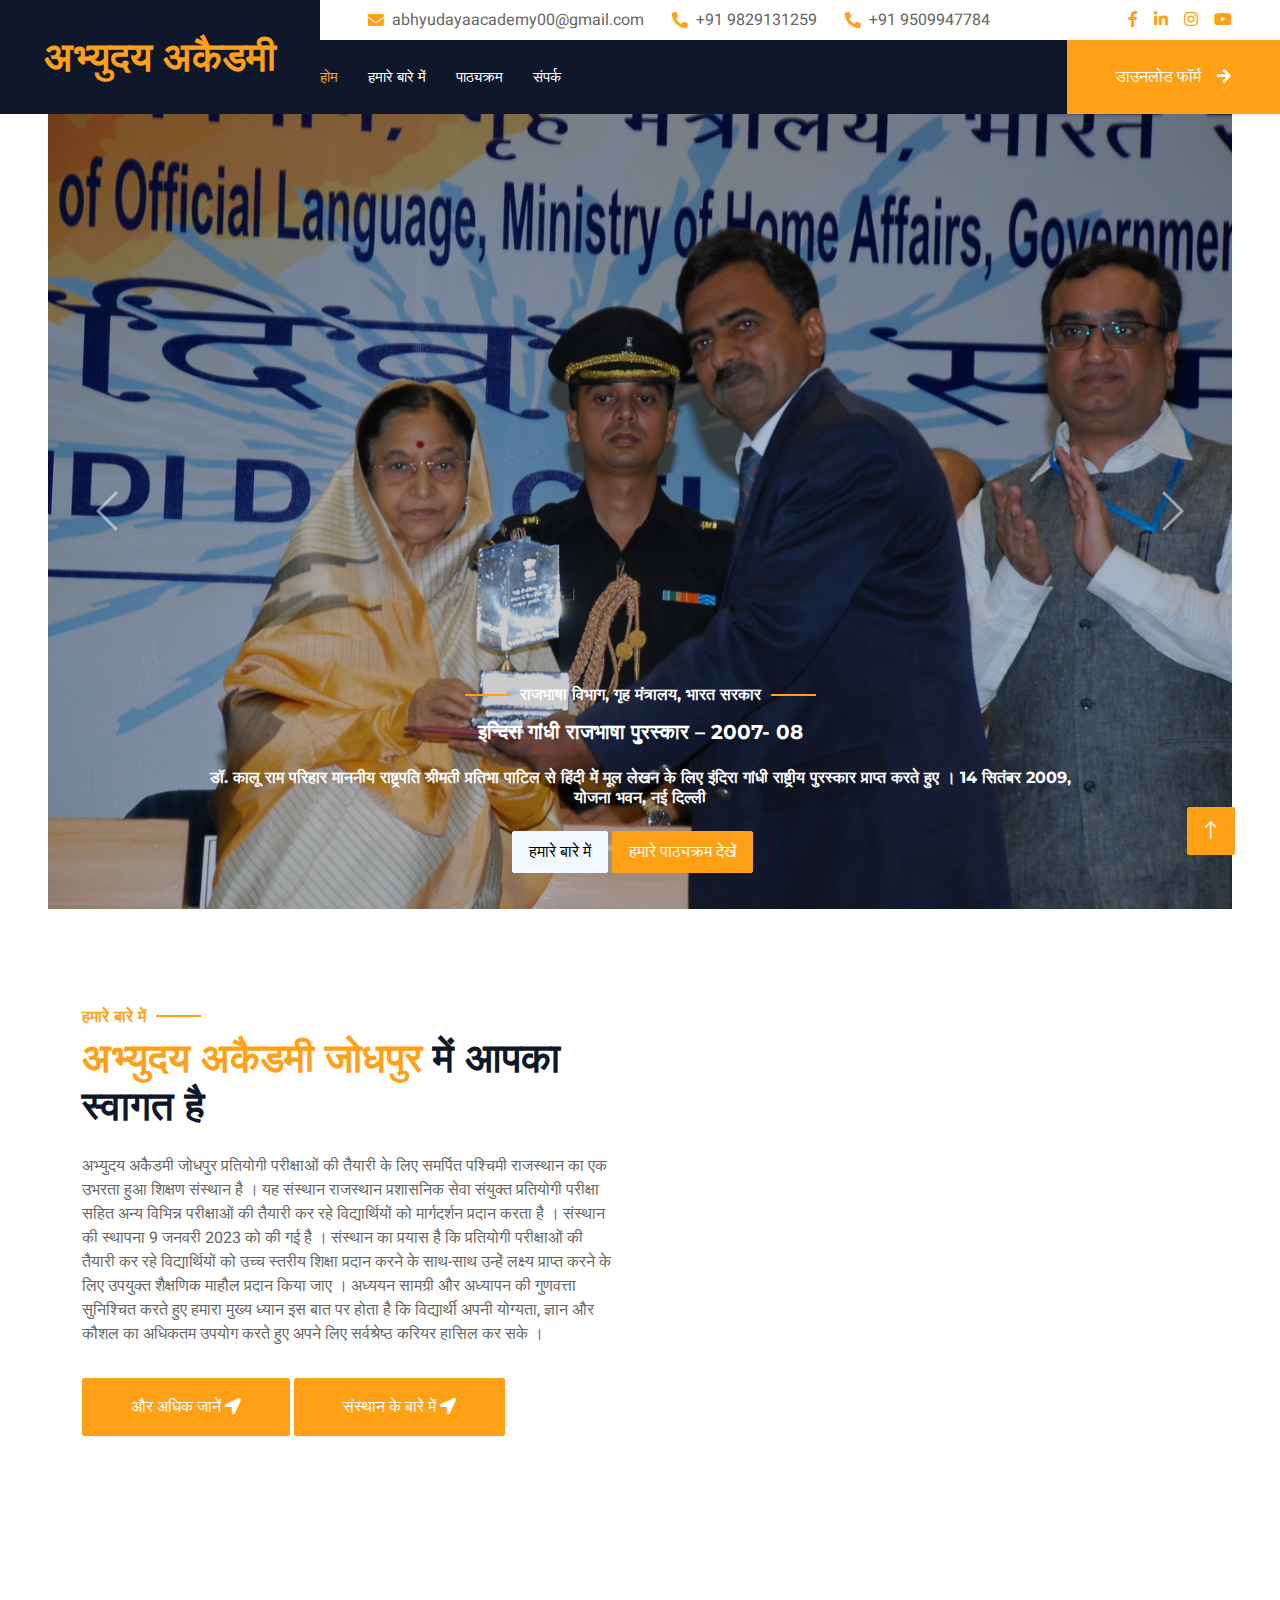
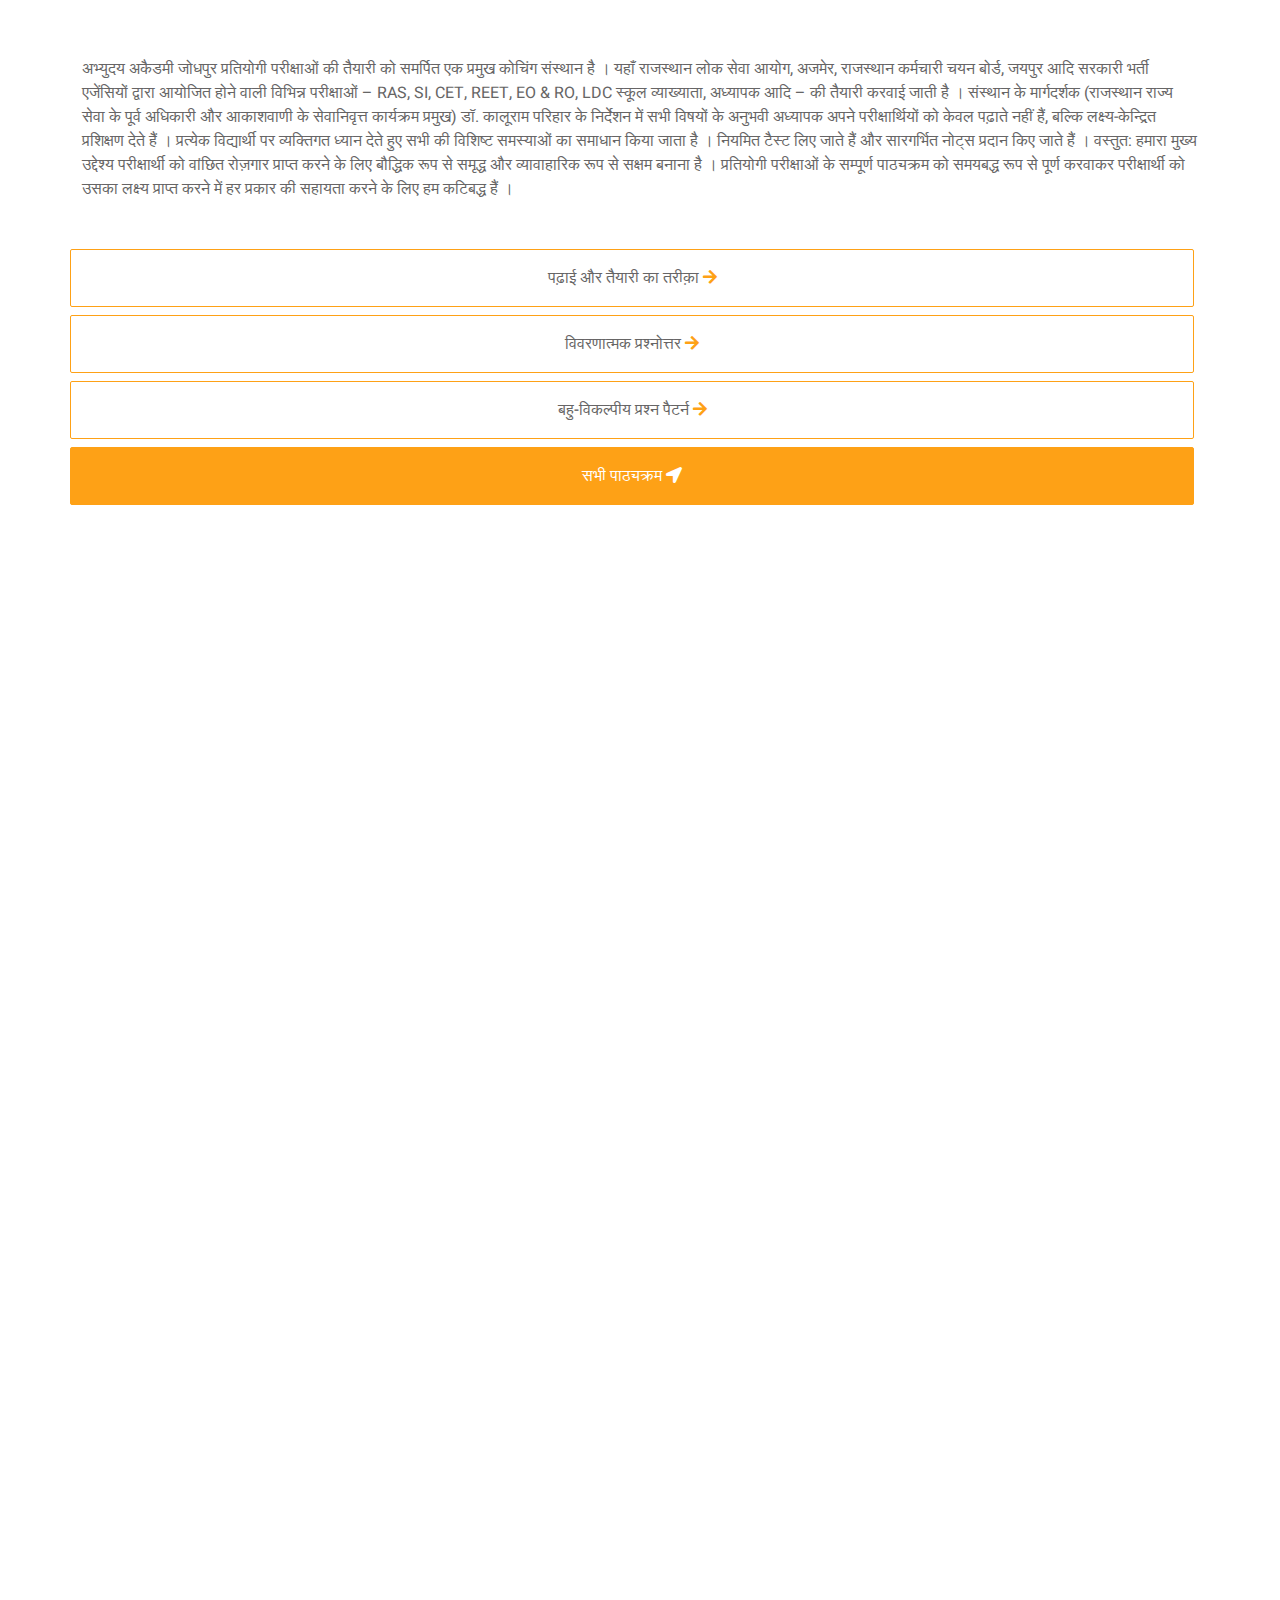
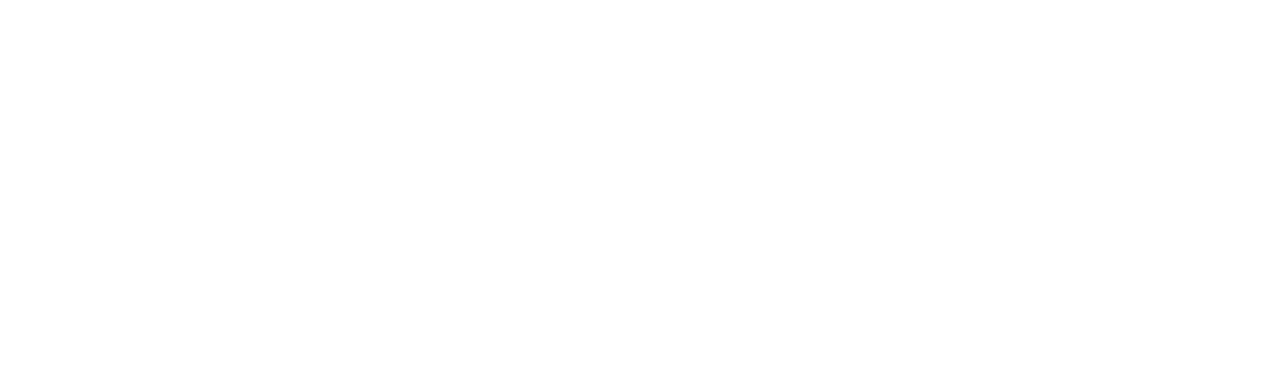
==== commit 12d21178: "embeded form" ====
--- a/index.html
+++ b/index.html
@@ -113,7 +113,7 @@
                         </button>
                         <div class="collapse navbar-collapse justify-content-between" id="navbarCollapse">
                             <div class="navbar-nav mr-auto py-0">
-                                <a href="index.html" class="nav-item nav-link active">होम</a>
+                                <a href="/" class="nav-item nav-link active">होम</a>
                                 <a href="about.html" class="nav-item nav-link">हमारे बारे में</a>
                                 <a href="cource.html" class="nav-item nav-link">पाठ्यक्रम</a>
                                 <a href="contact.html" class="nav-item nav-link">संपर्क</a>
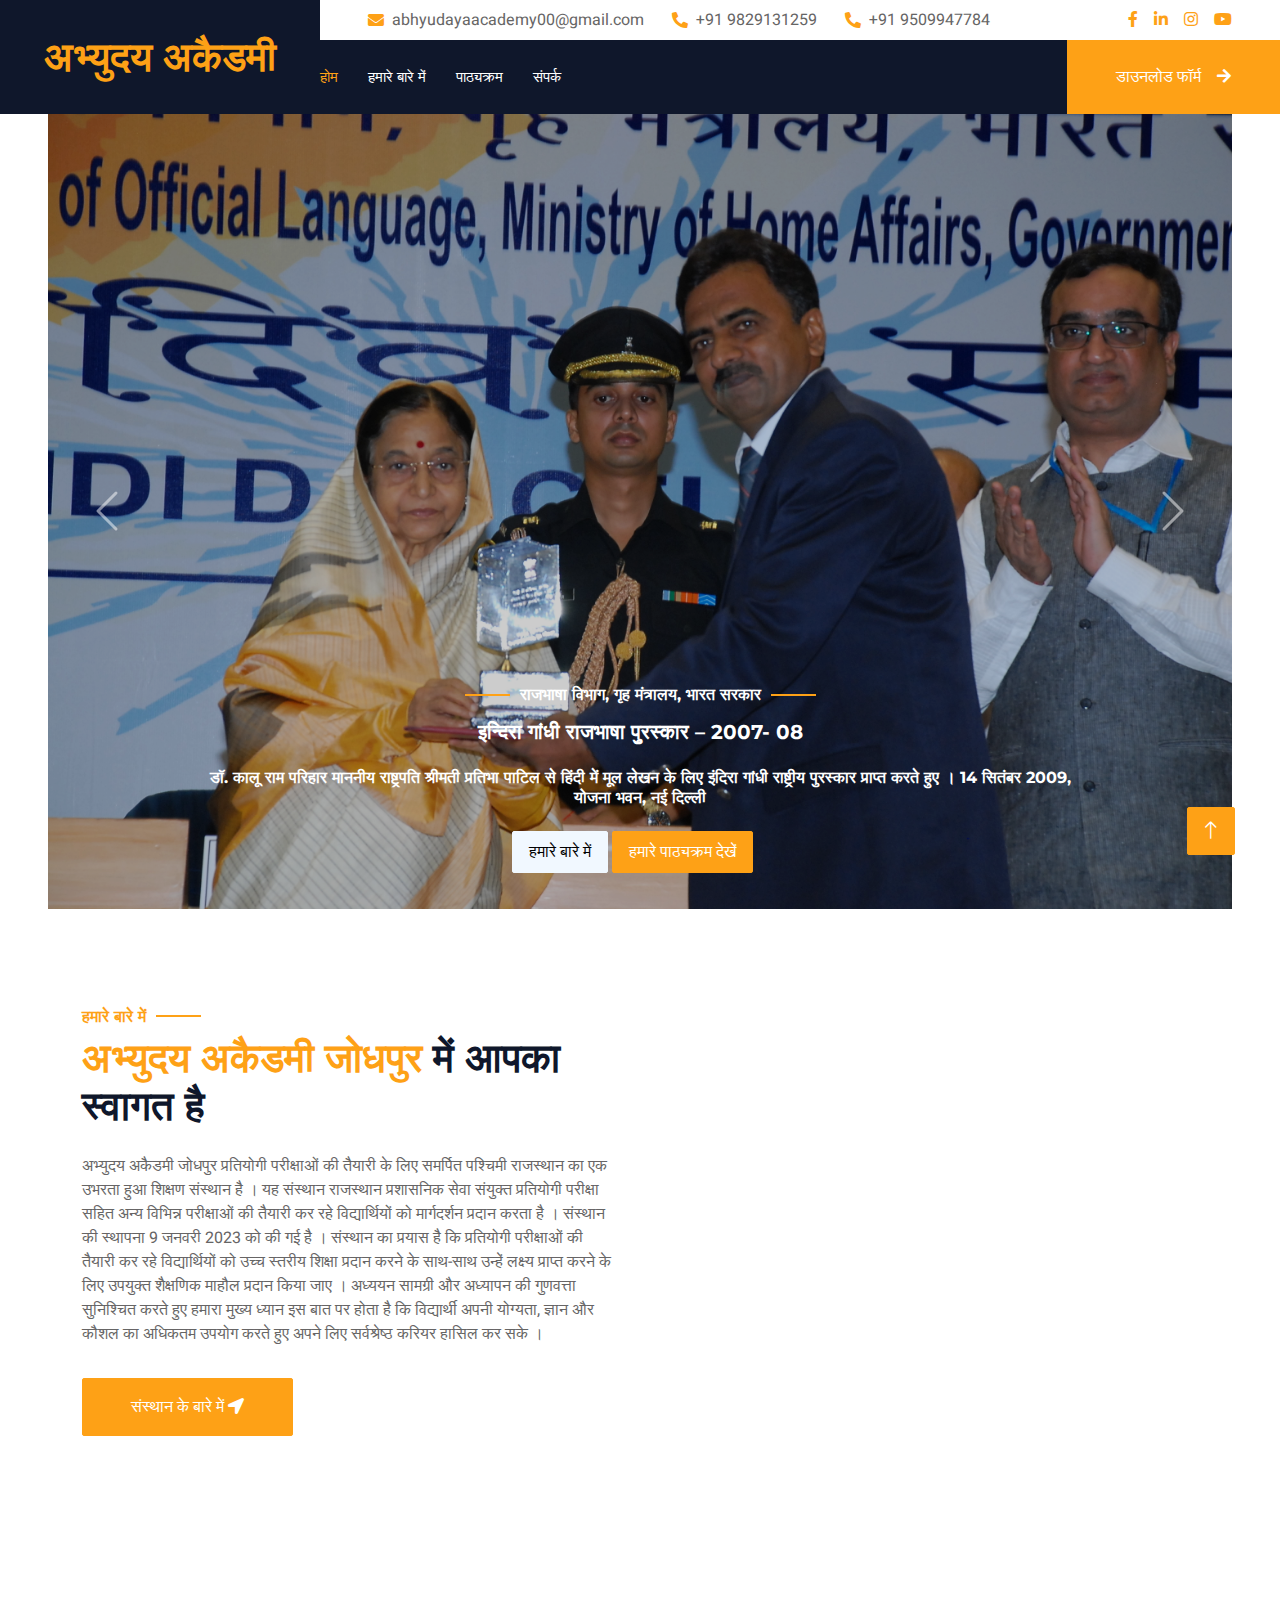
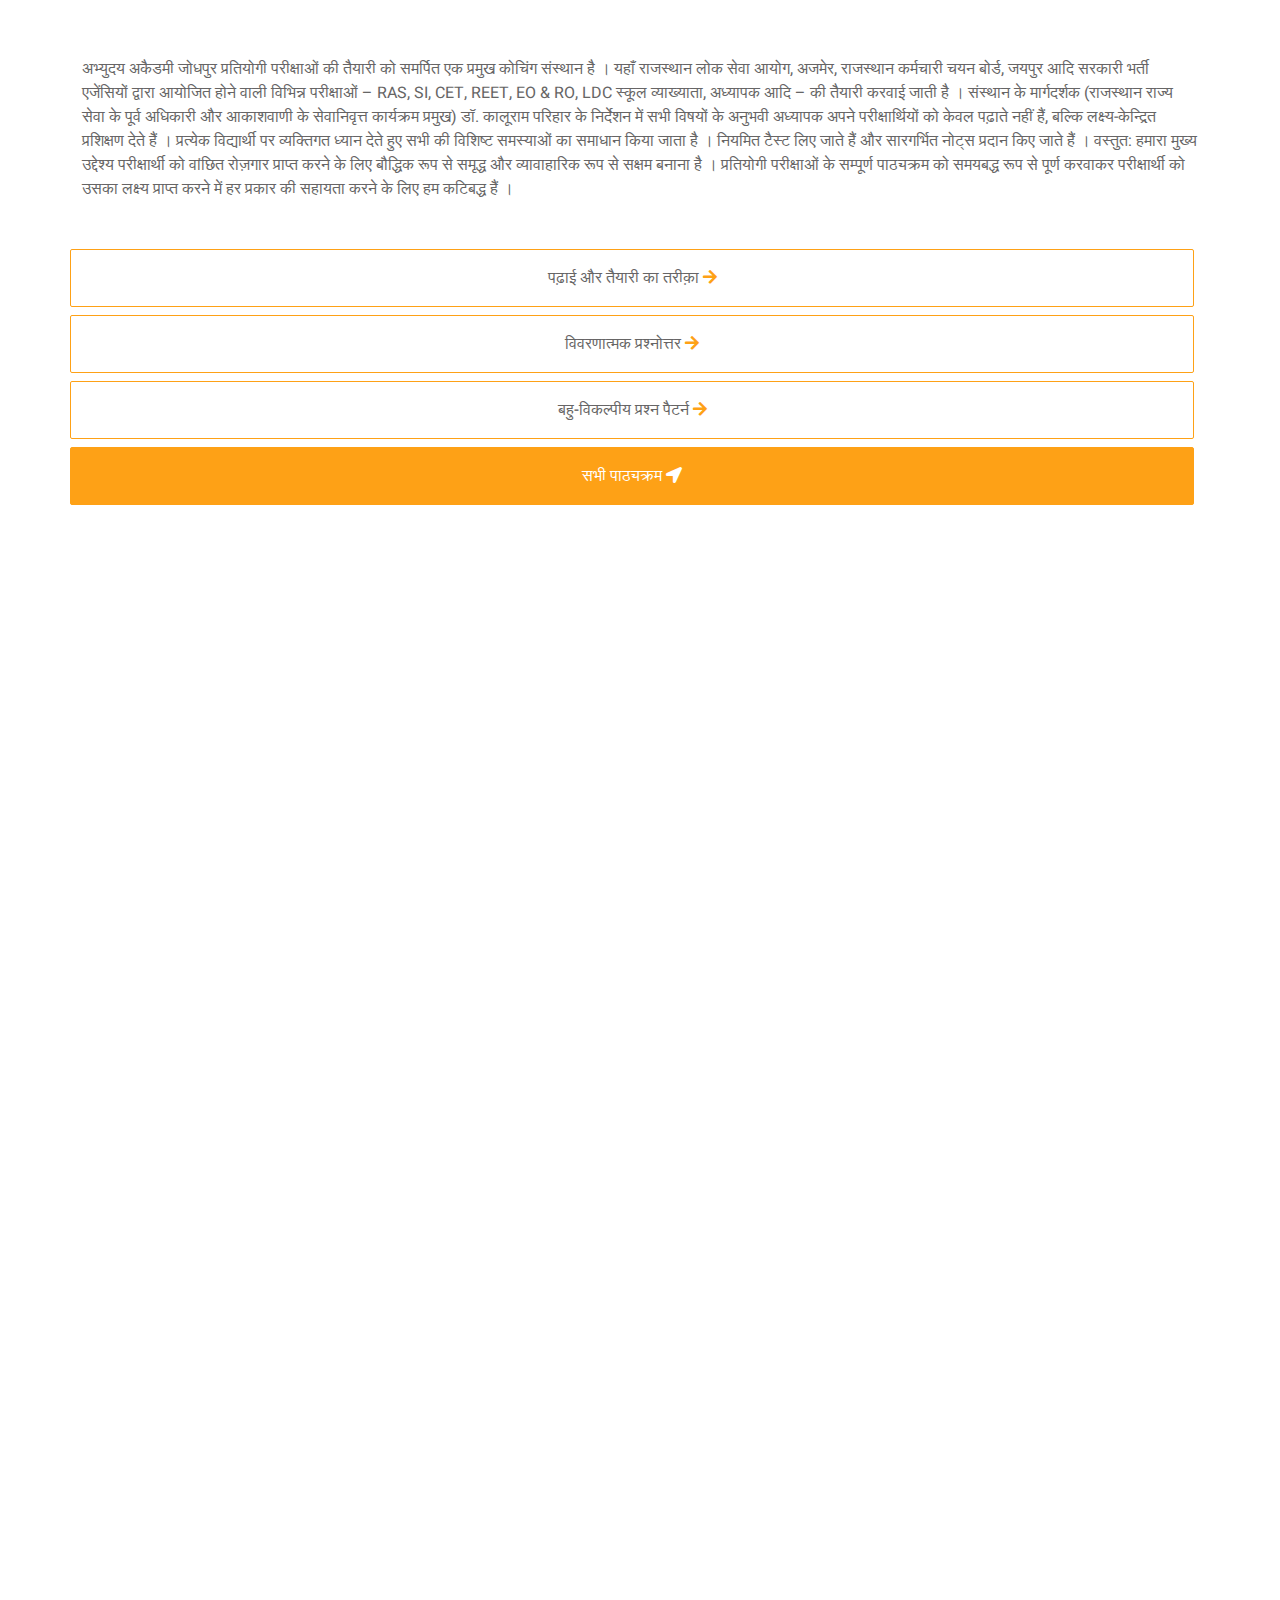
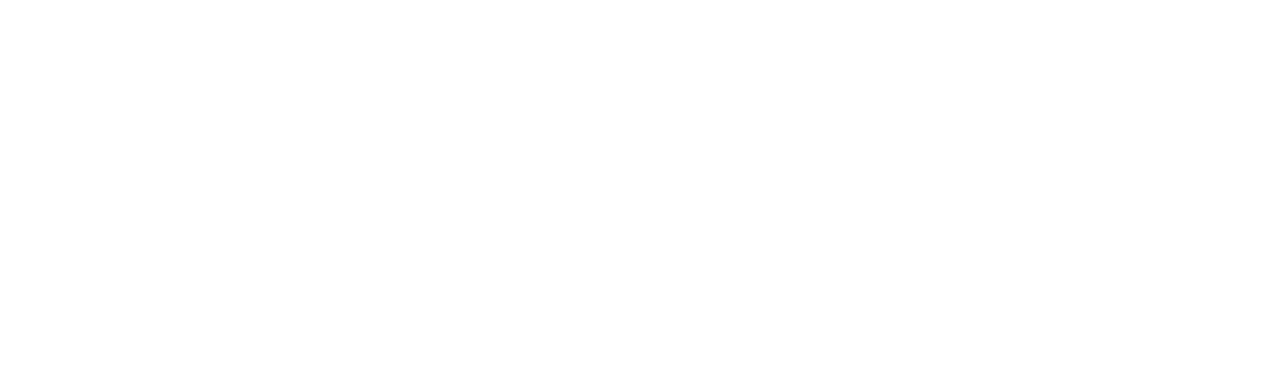
==== commit b1061010: "removed aur adhik jane button" ====
--- a/index.html
+++ b/index.html
@@ -300,8 +300,8 @@
                         </div> -->
 
 
-                        <a class="btn btn-primary py-3 px-5 mt-2" href="/about.html">और अधिक जानें <i class="fa fa-location-arrow"></i></a>
-                        <a class="btn btn-primary py-3 px-5 mt-2" href="/about.html#about-institute">संस्थान के बारे में <i class="fa fa-location-arrow"></i></a>
+                        <!-- <a class="btn btn-primary py-3 px-5 mt-2" href="/about.html">और अधिक जानें <i class="fa fa-location-arrow"></i></a> -->
+                        <a class="btn btn-primary py-3 px-5 mt-2" href="/about.html">संस्थान के बारे में <i class="fa fa-location-arrow"></i></a>
 
                     </div>
                     <div class="col-lg-6">
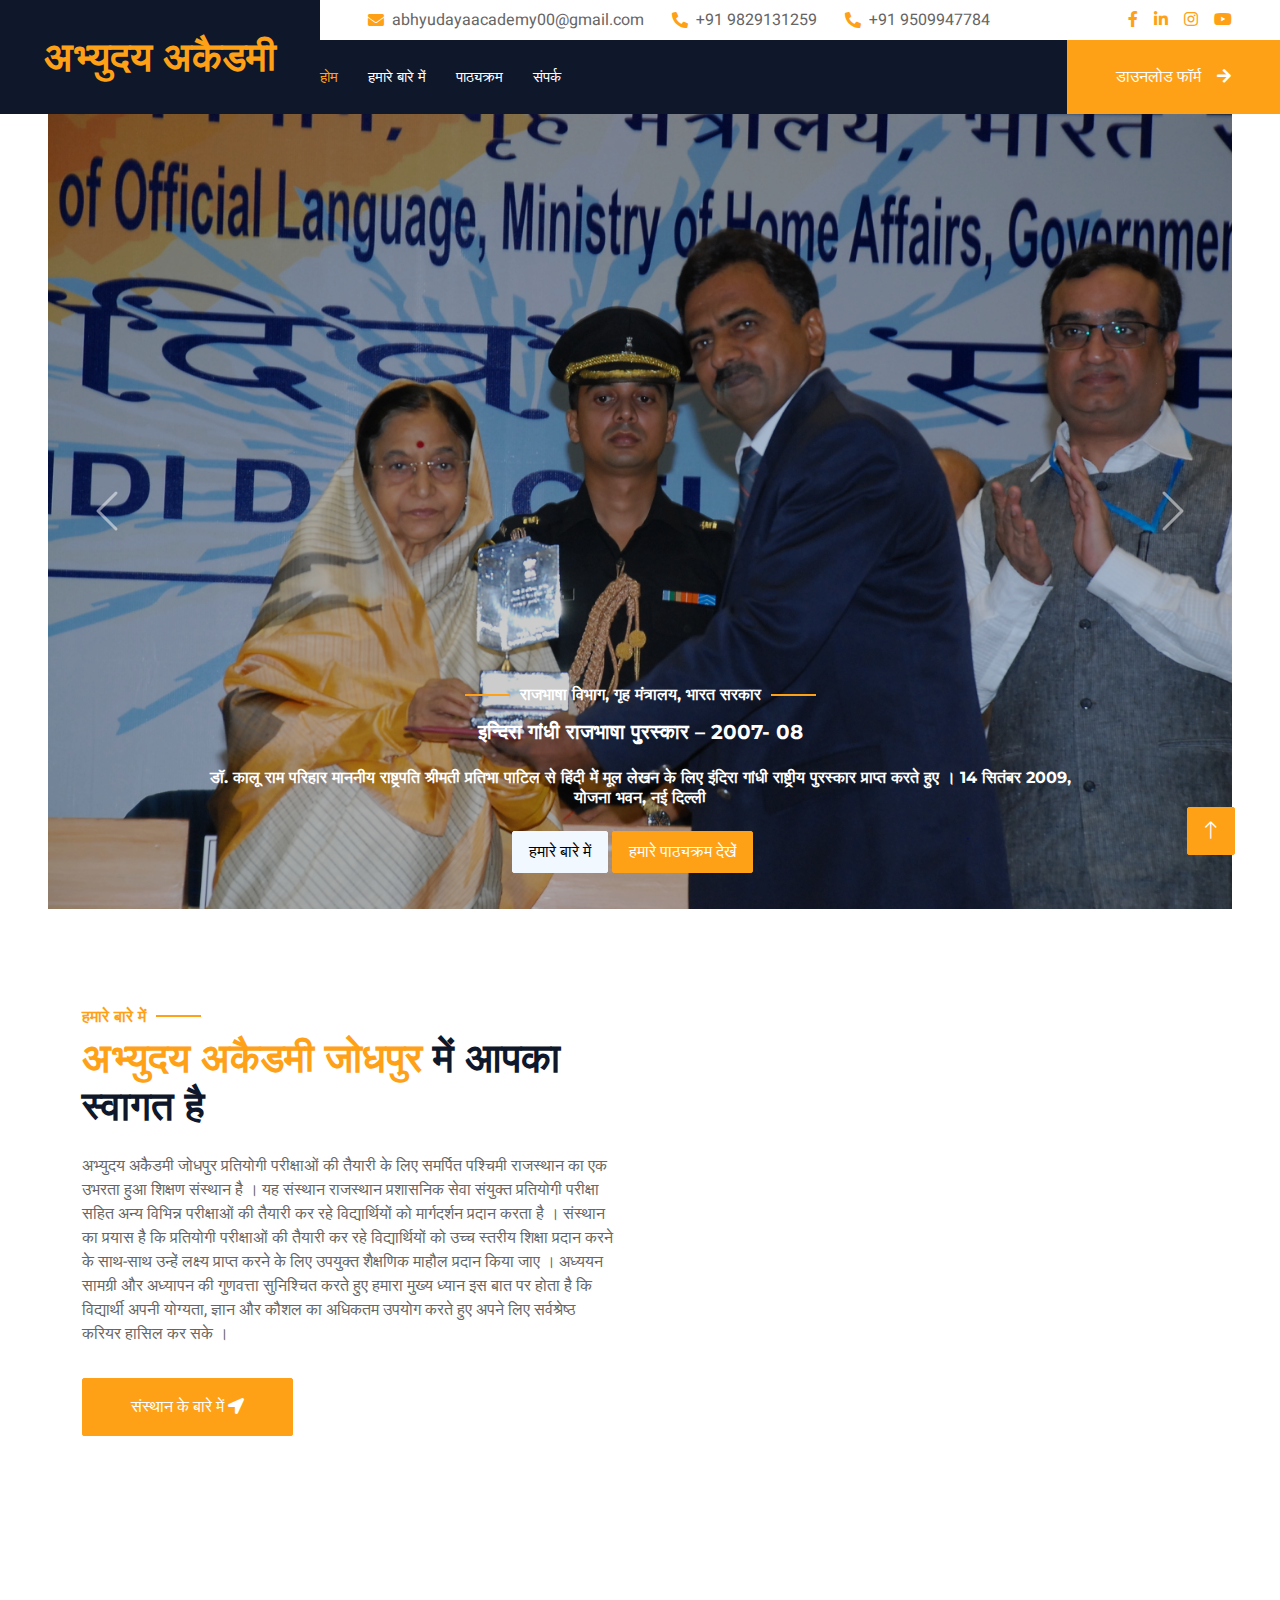
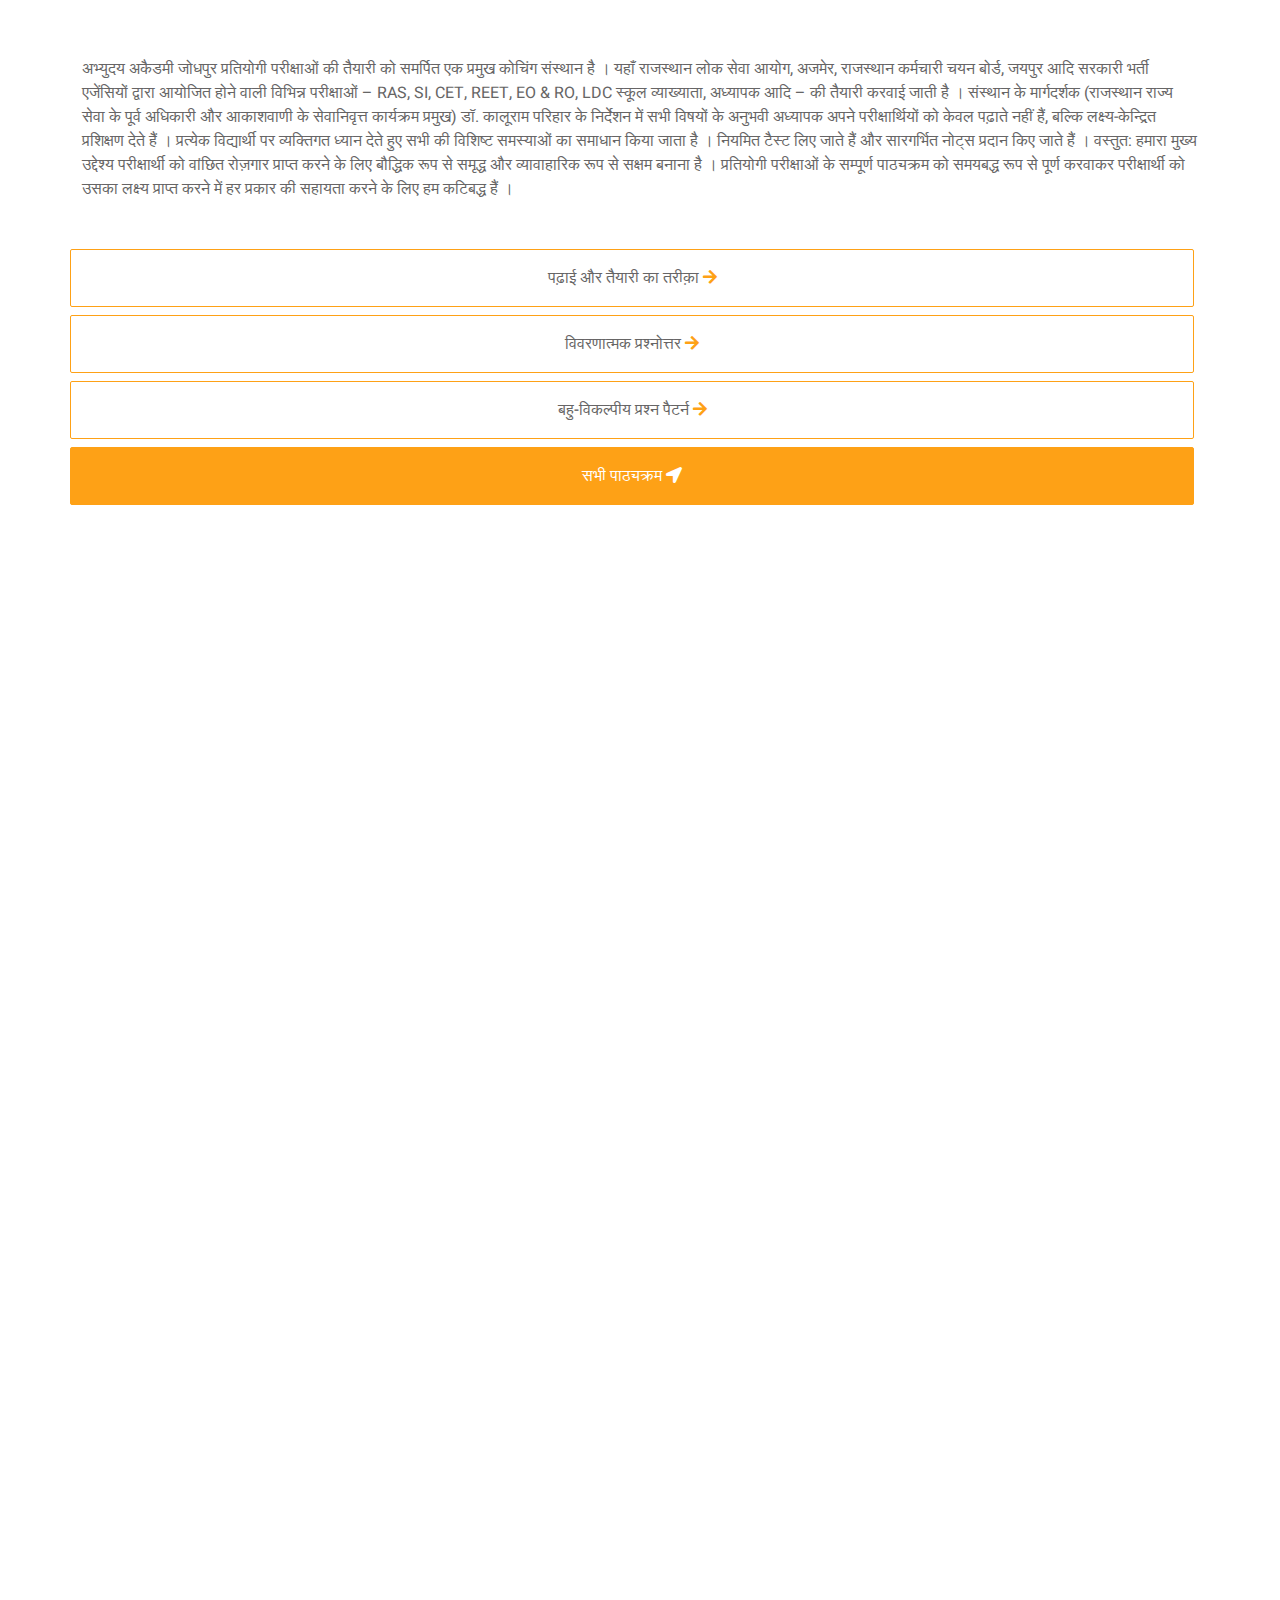
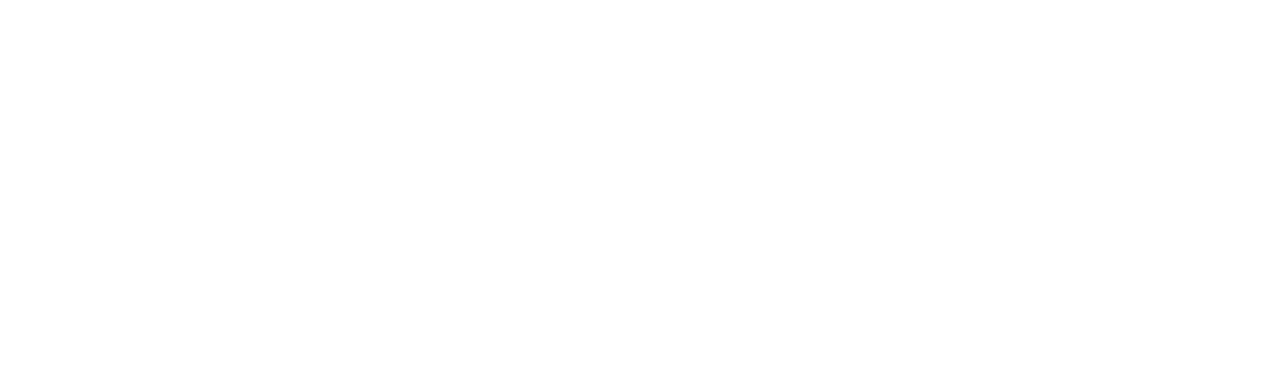
==== commit 59bb65b3: "sthapna line deleted" ====
--- a/index.html
+++ b/index.html
@@ -264,7 +264,6 @@
                         <h1 class="mb-4"><span class="text-primary text-uppercase">अभ्युदय अकैडमी जोधपुर </span> में आपका स्वागत है</h1>
                         <p class="mb-4">अभ्युदय अकैडमी जोधपुर प्रतियोगी परीक्षाओं की तैयारी के लिए समर्पित पश्चिमी राजस्थान का एक उभरता हुआ शिक्षण संस्थान है । 
                             यह संस्थान राजस्थान प्रशासनिक सेवा संयुक्त प्रतियोगी परीक्षा सहित अन्य विभिन्न परीक्षाओं की तैयारी कर रहे विद्यार्थियों को मार्गदर्शन प्रदान करता है । 
-                            संस्थान की स्थापना 9 जनवरी 2023 को की गई है । 
                             संस्थान का प्रयास है कि प्रतियोगी परीक्षाओं की तैयारी कर रहे विद्यार्थियों  को उच्च स्तरीय शिक्षा प्रदान करने के साथ-साथ उन्हें लक्ष्य प्राप्त करने के लिए उपयुक्त शैक्षणिक माहौल प्रदान किया जाए ।  
                             अध्ययन सामग्री और अध्यापन की गुणवत्ता सुनिश्चित करते हुए हमारा मुख्य ध्यान इस बात पर होता है कि विद्यार्थी अपनी योग्यता, 
                             ज्ञान और कौशल का अधिकतम उपयोग करते हुए अपने लिए सर्वश्रेष्ठ करियर हासिल कर सके । </p>
@@ -301,7 +300,7 @@
 
 
                         <!-- <a class="btn btn-primary py-3 px-5 mt-2" href="/about.html">और अधिक जानें <i class="fa fa-location-arrow"></i></a> -->
-                        <a class="btn btn-primary py-3 px-5 mt-2" href="/about.html">संस्थान के बारे में <i class="fa fa-location-arrow"></i></a>
+                        <a class="btn btn-primary py-3 px-5 mt-2" href="/about.html#about">संस्थान के बारे में <i class="fa fa-location-arrow"></i></a>
 
                     </div>
                     <div class="col-lg-6">
